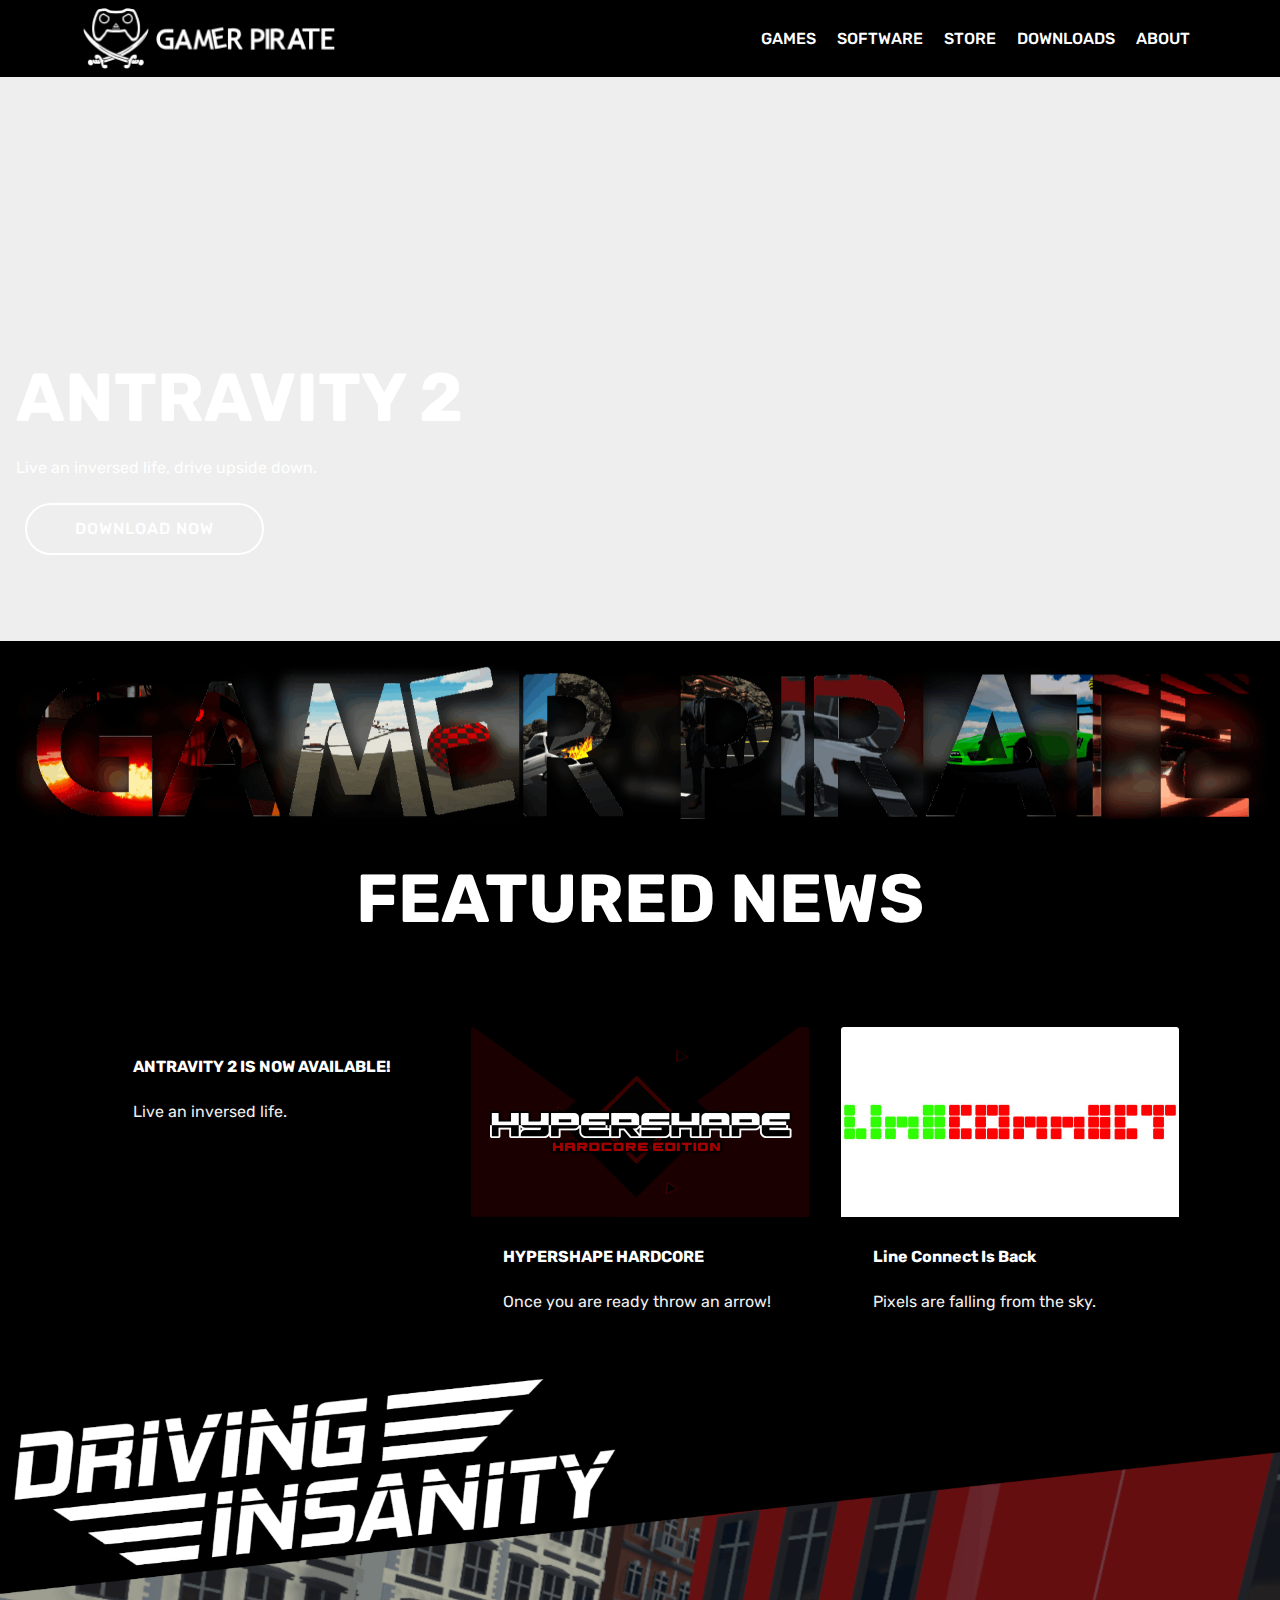
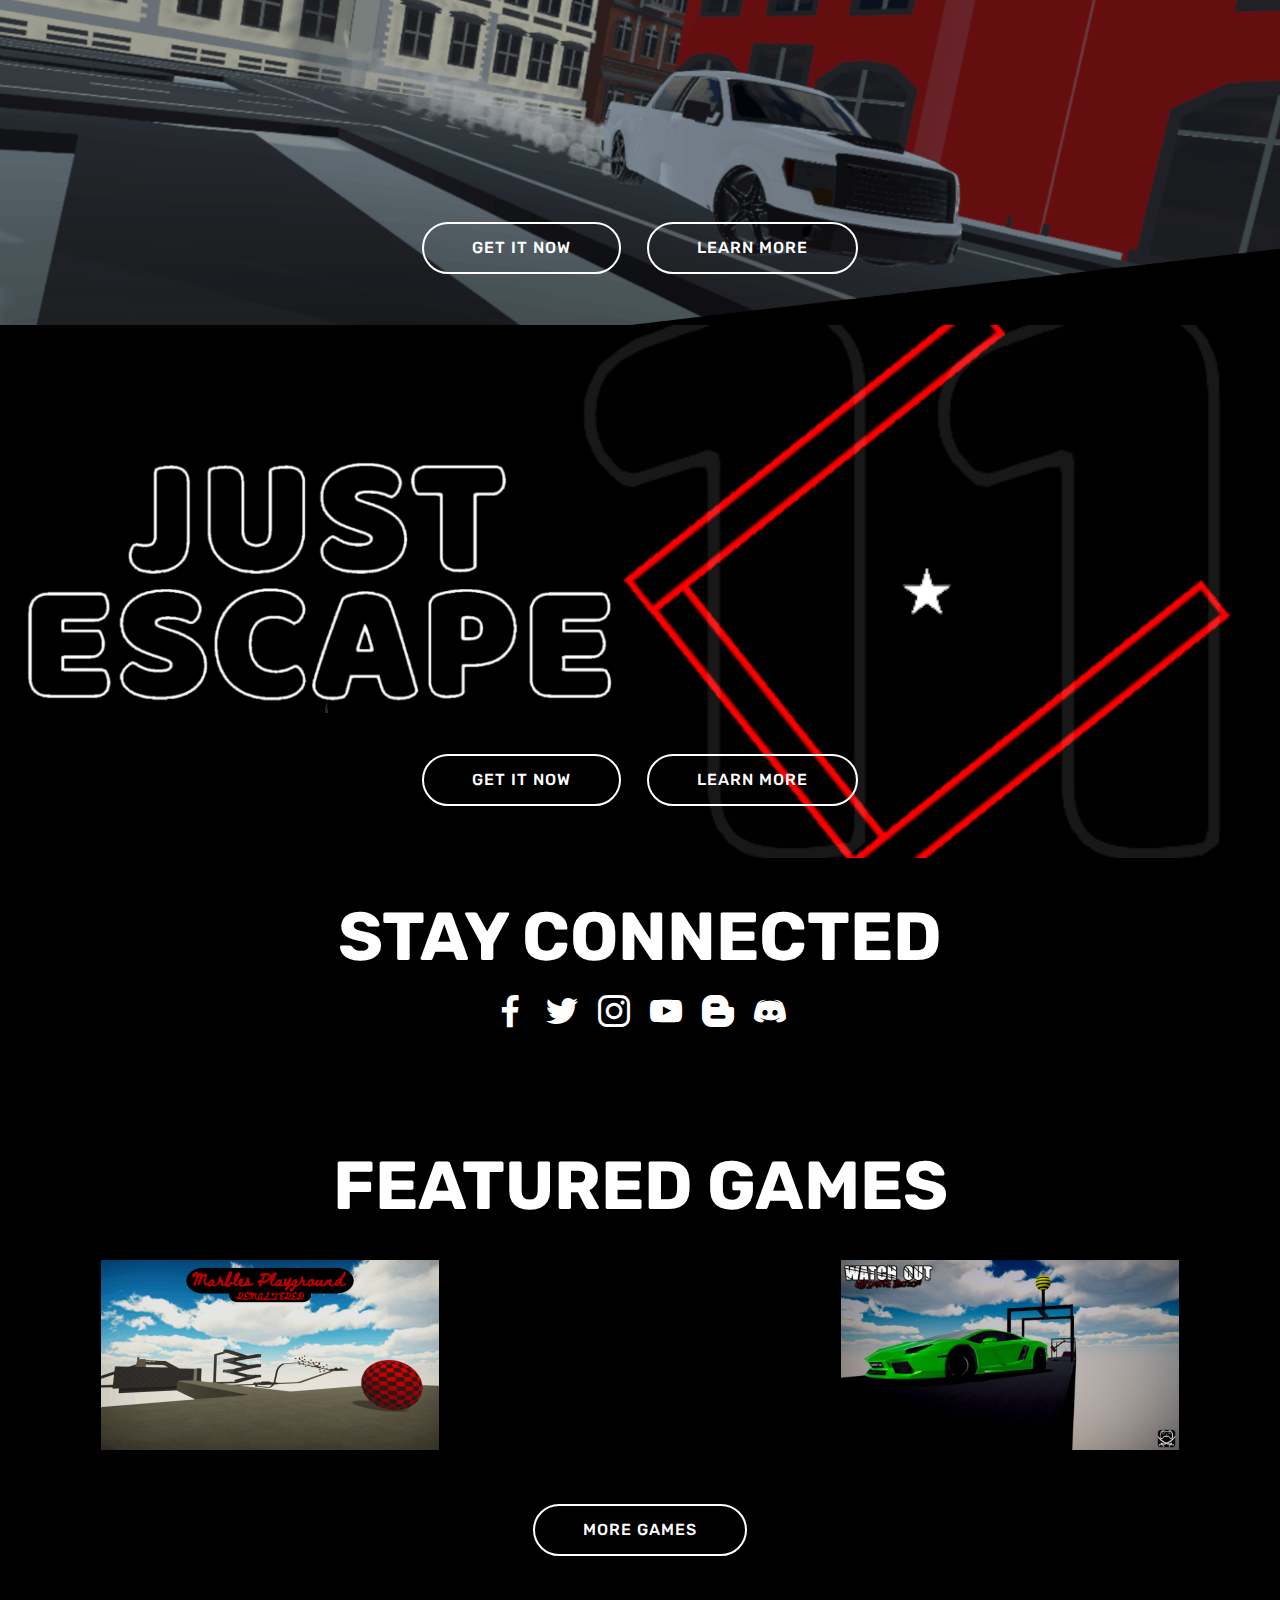
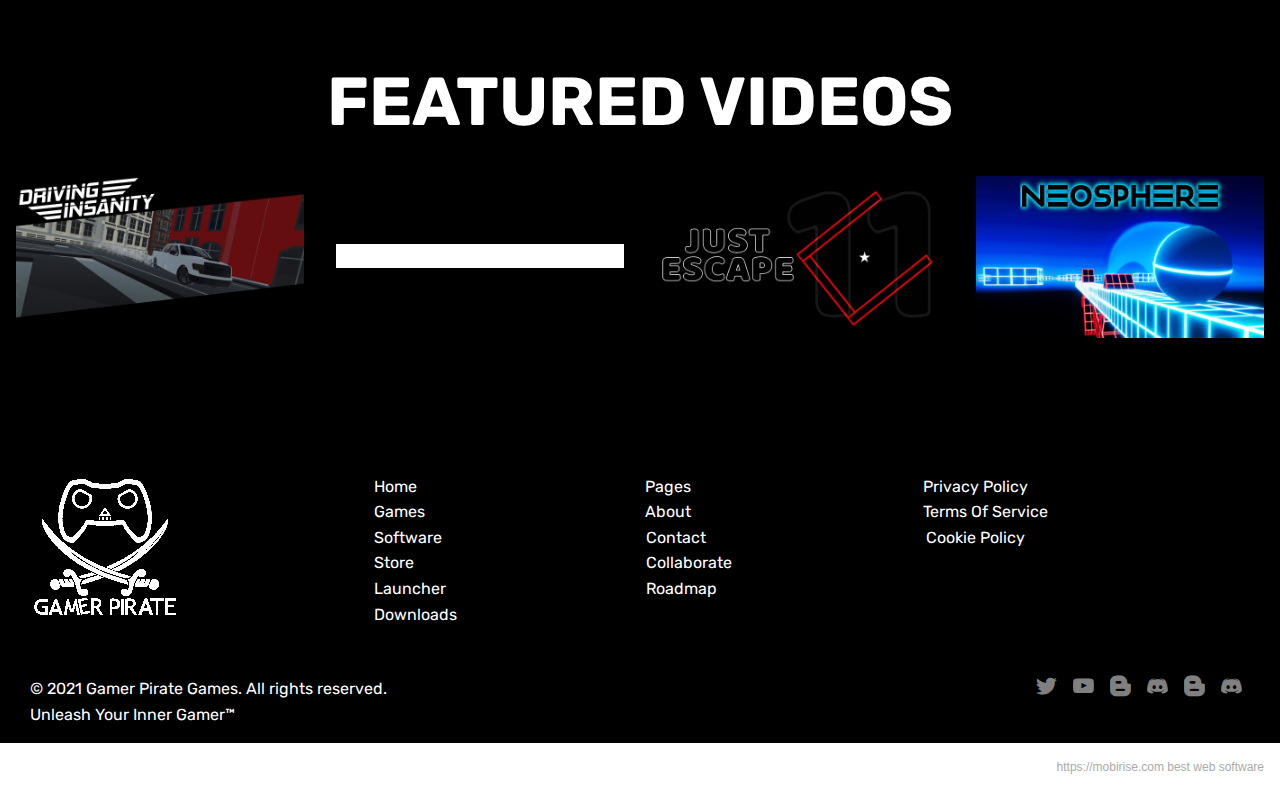
==== index.html @ f077c605 "Delete Facebook" ====
<!DOCTYPE html>
<html  >
<head>
  <!-- Site made with Mobirise Website Builder v5.3.0, https://mobirise.com -->
  <meta charset="UTF-8">
  <meta http-equiv="X-UA-Compatible" content="IE=edge">
  <meta name="generator" content="Mobirise v5.3.0, mobirise.com">
  <meta name="twitter:card" content="summary_large_image"/>
  <meta name="twitter:image:src" content="assets/images/index-meta.png">
  <meta property="og:image" content="assets/images/index-meta.png">
  <meta name="twitter:title" content="Home | Gamer Pirate">
  <meta name="viewport" content="width=device-width, initial-scale=1, minimum-scale=1">
  <link rel="shortcut icon" href="assets/images/gamer-pirate-without-text-jpg-white-128x128.png" type="image/x-icon">
  <meta name="description" content="">
  
  
  <title>Home | Gamer Pirate</title>
  <link rel="stylesheet" href="assets/web/assets/mobirise-icons/mobirise-icons.css">
  <link rel="stylesheet" href="assets/bootstrap/css/bootstrap.min.css">
  <link rel="stylesheet" href="assets/bootstrap/css/bootstrap-grid.min.css">
  <link rel="stylesheet" href="assets/bootstrap/css/bootstrap-reboot.min.css">
  <link rel="stylesheet" href="assets/web/assets/gdpr-plugin/gdpr-styles.css">
  <link rel="stylesheet" href="assets/tether/tether.min.css">
  <link rel="stylesheet" href="assets/animatecss/animate.min.css">
  <link rel="stylesheet" href="assets/dropdown/css/style.css">
  <link rel="stylesheet" href="assets/socicon/css/styles.css">
  <link rel="stylesheet" href="assets/theme/css/style.css">
  <link rel="stylesheet" href="assets/gallery/style.css">
  <link rel="preload" as="style" href="assets/mobirise/css/mbr-additional.css"><link rel="stylesheet" href="assets/mobirise/css/mbr-additional.css" type="text/css">
  
  
  
  
</head>
<body>

<!-- Analytics -->
UA-130870813-1
<!-- /Analytics -->


  
  <section class="menu cid-r3TMLS1MFu" once="menu" id="menu1-h">

    

    <nav class="navbar navbar-expand beta-menu navbar-dropdown align-items-center navbar-fixed-top navbar-toggleable-sm">
        <button class="navbar-toggler navbar-toggler-right" type="button" data-toggle="collapse" data-target="#navbarSupportedContent" aria-controls="navbarSupportedContent" aria-expanded="false" aria-label="Toggle navigation">
            <div class="hamburger">
                <span></span>
                <span></span>
                <span></span>
                <span></span>
            </div>
        </button>
        <div class="menu-logo">
            <div class="navbar-brand">
                <span class="navbar-logo">
                    <a href="index.html">
                         <img src="assets/images/wide-logo-400x60.png" alt="" title="" style="height: 3.8rem;">
                    </a>
                </span>
                
            </div>
        </div>
        <div class="collapse navbar-collapse" id="navbarSupportedContent">
            <ul class="navbar-nav nav-dropdown nav-right" data-app-modern-menu="true"><li class="nav-item">
                    <a class="nav-link link text-white display-4" href="games.html">
                        GAMES</a>
                </li><li class="nav-item"><a class="nav-link link text-white text-primary display-4" href="software.html">
                        SOFTWARE</a></li>
                <li class="nav-item"><a class="nav-link link text-white display-4" href="https://gamerpirate.github.io/store/">STORE</a></li><li class="nav-item"><a class="nav-link link text-white display-4" href="https://gamerpirate.github.io/downloads">DOWNLOADS</a></li><li class="nav-item"><a class="nav-link link text-white display-4" href="about.html">ABOUT</a></li></ul>
            
        </div>
    </nav>
</section>

<section class="header4 cid-sjxLs9qmvT" id="header4-9q">

    
    
    <div class="container-fluid">
        <div class="row">
            <div class="content-wrap">
                <h1 class="mbr-section-title mbr-fonts-style mbr-white mb-3 display-1">
                    <strong><br></strong><br><strong>ANTRAVITY 2</strong></h1>
                
                <p class="mbr-fonts-style mbr-text mbr-white mb-3 display-7">
                    Live an inversed life, drive upside down.
                </p>

                <div class="mbr-section-btn"><a class="btn btn-white-outline display-4" href="https://bit.ly/AV2Igp" target="_blank">DOWNLOAD NOW</a></div>
            </div>
        </div>
    </div>
</section>

<section class="header1 cid-rBdZje8oKg" id="header1-82">

    

    

    <div class="container">
        <div class="row justify-content-md-center">
            <div class="mbr-white col-md-10">
                <h1 class="mbr-section-title align-center mbr-bold pb-3 mbr-fonts-style display-2">&nbsp;</h1>
                
                
                
            </div>
        </div>
    </div>

</section>

<section class="features18 popup-btn-cards cid-riO7IlZRJw" id="features18-4n">

    

    
    <div class="container">
        <h2 class="mbr-section-title pb-3 align-center mbr-fonts-style display-1"><strong>FEATURED NEWS</strong></h2>
        
        <div class="media-container-row pt-5 ">
            <div class="card p-3 col-12 col-md-6 col-lg-4">
                <div class="card-wrapper ">
                    <div class="card-img">
                        <div class="mbr-overlay"></div>
                        <div class="mbr-section-btn text-center"><a href="https://bit.ly/AV2release" class="btn btn-primary display-4" target="_blank">Learn More</a></div>
                        <img src="assets/images/betacover-676x380.png" alt="" title="">
                    </div>
                    <div class="card-box">
                        <h4 class="card-title mbr-fonts-style display-7"><strong>ANTRAVITY 2 IS NOW AVAILABLE!</strong></h4>
                        <p class="mbr-text mbr-fonts-style align-left display-7">Live an inversed life.<br></p>
                    </div>
                </div>
            </div>
            <div class="card p-3 col-12 col-md-6 col-lg-4">
                <div class="card-wrapper">
                    <div class="card-img">
                        <div class="mbr-overlay"></div>
                        <div class="mbr-section-btn text-center"><a href="https://bit.ly/HSHna" class="btn btn-primary display-4" target="_blank">Learn More</a></div>
                        <img src="assets/images/cover-2-676x380.png" alt="" title="">
                    </div>
                    <div class="card-box">
                        <h4 class="card-title mbr-fonts-style display-7"><strong>HYPERSHAPE HARDCORE</strong></h4>
                        <p class="mbr-text mbr-fonts-style display-7">Once you are ready throw an arrow! </p>
                    </div>
                </div>
            </div>

            <div class="card p-3 col-12 col-md-6 col-lg-4">
                <div class="card-wrapper">
                    <div class="card-img">
                        <div class="mbr-overlay"></div>
                        <div class="mbr-section-btn text-center"><a href="http://bit.ly/lcibnw" class="btn btn-primary display-4" target="_blank">Learn More</a></div>
                        <img src="assets/images/cover-676x380.jpg" alt="" title="">
                    </div>
                    <div class="card-box">
                        <h4 class="card-title mbr-fonts-style display-7"><strong>Line Connect Is Back</strong></h4>
                        <p class="mbr-text mbr-fonts-style display-7">Pixels are falling from the sky.<br></p>
                    </div>
                </div>
            </div>

            
        </div>
    </div>
</section>

<section class="header1 cid-rXPKGYUKyK" id="header1-8f">

    

    

    <div class="container">
        <div class="row justify-content-md-center">
            <div class="mbr-white col-md-10">
                
                
                <p class="mbr-text align-center pb-3 mbr-fonts-style display-5">&nbsp;&nbsp;<br><br><br><br><br><br><br><br><br></p>
                <div class="mbr-section-btn align-center"><a class="btn btn-md btn-white-outline display-4" href="https://play.google.com/store/apps/details?id=com.gamerpirate.drivinginsanity" target="_blank">
                        GET IT NOW</a> <a class="btn btn-md btn-white-outline display-4" href="https://gamerpirate.github.io/drivinginsanity" target="_blank">
                        LEARN MORE</a></div>
            </div>
        </div>
    </div>

</section>

<section class="header1 cid-rY7MDXihOk" id="header1-8t">

    

    

    <div class="container">
        <div class="row justify-content-md-center">
            <div class="mbr-white col-md-10">
                
                
                <p class="mbr-text align-center pb-3 mbr-fonts-style display-5">&nbsp;&nbsp;<br><br><br><br><br><br><br><br><br></p>
                <div class="mbr-section-btn align-center"><a class="btn btn-md btn-white-outline display-4" href="https://play.google.com/store/apps/details?id=com.gamerpirate.justescape" target="_blank">
                        GET IT NOW</a> <a class="btn btn-md btn-white-outline display-4" href="https://gamerpirate.github.io/justescape" target="_blank">
                        LEARN MORE</a></div>
            </div>
        </div>
    </div>

</section>

<section class="mbr-section content5 cid-r3TRRzozvq" id="content5-u">

    

    

    <div class="container">
        <div class="media-container-row">
            <div class="title col-12 col-md-8">
                <h2 class="align-center mbr-bold mbr-white pb-3 mbr-fonts-style display-1">
                    STAY CONNECTED</h2>
                
                
                
            </div>
        </div>
    </div>
</section>

<section class="cid-r3TOvWptC9" id="social-buttons2-r">

    

    

    <div class="container">
        <div class="media-container-row">
            <div class="col-md-8 align-center">
                
                <div class="social-list pl-0 mb-0">
                    <a href="https://www.facebook.com/TheGamerPirate" target="_blank">
                        <span class="px-2 mbr-iconfont mbr-iconfont-social socicon-facebook socicon" style="color: rgb(255, 255, 255); fill: rgb(255, 255, 255);"></span>
                    </a>
                    <a href="https://www.twitter.com/pages/TheGamerPirate" target="_blank">
                        <span class="px-2 mbr-iconfont mbr-iconfont-social socicon-twitter socicon" style="color: rgb(255, 255, 255); fill: rgb(255, 255, 255);"></span>
                    </a>
                    <a href="https://www.instagram.com/thegamerpirate" target="_blank">
                        <span class="px-2 mbr-iconfont mbr-iconfont-social socicon-instagram socicon" style="color: rgb(255, 255, 255); fill: rgb(255, 255, 255);"></span>
                    </a>
                    <a href="https://www.youtube.com/channel/UCGLTTusAjM1GJEF1vPQOJTQ" target="_blank">
                        <span class="px-2 mbr-iconfont mbr-iconfont-social socicon-youtube socicon" style="color: rgb(255, 255, 255); fill: rgb(255, 255, 255);"></span>
                    </a>
                    <a href="https://thegamerpirate.blogspot.com/" target="_blank">
                        <span class="px-2 mbr-iconfont mbr-iconfont-social socicon-blogger socicon" style="color: rgb(255, 255, 255); fill: rgb(255, 255, 255);"></span>
                    </a>
                    <a href="https://discord.gg/Hw2QfGM" target="_blank">
                        <span class="px-2 mbr-iconfont mbr-iconfont-social socicon-discord socicon" style="color: rgb(255, 255, 255); fill: rgb(255, 255, 255);"></span>
                    </a>
                </div>
            </div>
        </div>
    </div>
</section>

<section class="mbr-section content5 cid-r3TOep5Vin" id="content5-o">

    

    

    <div class="container">
        <div class="media-container-row">
            <div class="title col-12 col-md-8">
                <h2 class="align-center mbr-bold mbr-white pb-3 mbr-fonts-style display-1">
                    FEATURED GAMES</h2>
                
                
                
            </div>
        </div>
    </div>
</section>

<section class="features2 cid-r3TVzKRXhT" id="features2-y">

    

    
    
    <div class="container">
        <div class="media-container-row">
            <div class="card p-3 col-12 col-md-6 col-lg-4">
                <div class="card-wrapper">
                    <div class="card-img">
                        <a href="https://gamerpirate.github.io/marblesplayground/remaster"><img src="assets/images/cover-3-676x380.png" alt="" title=""></a>
                    </div>
                    <div class="card-box">
                        
                        
                    </div>
                </div>
            </div>

            <div class="card p-3 col-12 col-md-6 col-lg-4">
                <div class="card-wrapper">
                    <div class="card-img">
                        <a href="https://gamerpirate.github.io/antravity/antravity2/" target="_blank"><img src="assets/images/betacover-676x380.png" alt="" title=""></a>
                    </div>
                    <div class="card-box ">
                        
                        
                    </div>
                </div>
            </div>

            <div class="card p-3 col-12 col-md-6 col-lg-4">
                <div class="card-wrapper">
                    <div class="card-img">
                        <a href="https://gamerpirate.github.io/watchout/ultimate-edition.html" target="_blank"><img src="assets/images/supercar-0-492x277.jpg" alt="" title=""></a>
                    </div>
                    <div class="card-box">
                        
                        
                    </div>
                </div>
            </div>

            
        </div>
    </div>
</section>

<section class="mbr-section content8 cid-rweQwP7I9F" id="content8-6o">

    

    <div class="container">
        <div class="media-container-row title">
            <div class="col-12 col-md-8">
                <div class="mbr-section-btn align-center"><a class="btn btn-white-outline display-4" href="games.html">MORE GAMES</a></div>
            </div>
        </div>
    </div>
</section>

<section class="mbr-section content5 cid-r3TNZN1uDI" id="content5-l">

    

    

    <div class="container">
        <div class="media-container-row">
            <div class="title col-12 col-md-8">
                <h2 class="align-center mbr-bold mbr-white pb-3 mbr-fonts-style display-1">
                    FEATURED VIDEOS</h2>
                
                
                
            </div>
        </div>
    </div>
</section>

<section class="mbr-gallery mbr-slider-carousel cid-r3TO1YY2lM" id="gallery1-m">

    

    <div>
        <div><!-- Filter --><!-- Gallery --><div class="mbr-gallery-row"><div class="mbr-gallery-layout-default"><div><div><div class="mbr-gallery-item mbr-gallery-item--p2 video-slide" data-video-url="https://www.youtube.com/watch?v=Y-eo0MXZHyE" data-tags="Creative"><div href="#lb-gallery1-m" data-slide-to="0" data-toggle="modal"><div></div><img alt="" src="assets/images/mobirise2021014-2359342021-0-5-0-7-24.jpg"><span class="icon-video"></span></div></div><div class="mbr-gallery-item mbr-gallery-item--p2 video-slide" data-video-url="https://www.youtube.com/watch?v=vAE8Njl49I0" data-tags="Creative"><div href="#lb-gallery1-m" data-slide-to="1" data-toggle="modal"><div></div><img alt="" src="assets/images/mobirise20201117-1858572020-11-4-19-2-44.jpg"><span class="icon-video"></span></div></div><div class="mbr-gallery-item mbr-gallery-item--p2 video-slide" data-video-url="https://www.youtube.com/watch?v=5pqUaxwfYig" data-tags="Animated"><div href="#lb-gallery1-m" data-slide-to="2" data-toggle="modal"><div></div><img alt="" src="assets/images/mobirise20201020-1738372020-10-5-18-6-25.jpg"><span class="icon-video"></span></div></div><div class="mbr-gallery-item mbr-gallery-item--p2 video-slide" data-video-url="https://www.youtube.com/watch?v=CljyOFLcFtg" data-tags="Animated"><div href="#lb-gallery1-m" data-slide-to="3" data-toggle="modal"><div></div><img alt="" src="assets/images/mobirise20201020-1738372020-10-5-18-6-35.jpg"><span class="icon-video"></span></div></div></div></div><div class="clearfix"></div></div></div><!-- Lightbox --><div data-app-prevent-settings="" class="mbr-slider modal fade carousel slide" tabindex="-1" data-keyboard="true" data-interval="false" id="lb-gallery1-m"><div class="modal-dialog"><div class="modal-content"><div class="modal-body"><div class="carousel-inner"><div class="carousel-item active video-container"><img src="assets/images/cover1-1920x1080.png" alt="" title=""></div><div class="carousel-item video-container"><img src="assets/images/gallery02.jpg" alt="" title=""></div><div class="carousel-item video-container"><img src="assets/images/gallery03.jpg" alt="" title=""></div><div class="carousel-item video-container"><img src="assets/images/gallery03.jpg" alt="" title=""></div></div><a class="carousel-control carousel-control-prev" role="button" data-slide="prev" href="#lb-gallery1-m"><span class="mbri-left mbr-iconfont" aria-hidden="true"></span><span class="sr-only">Previous</span></a><a class="carousel-control carousel-control-next" role="button" data-slide="next" href="#lb-gallery1-m"><span class="mbri-right mbr-iconfont" aria-hidden="true"></span><span class="sr-only">Next</span></a><a class="close" href="#" role="button" data-dismiss="modal"><span class="sr-only">Close</span></a></div></div></div></div></div>
    </div>

</section>

<section class="footer5 cid-sqOBEljm7b" once="footers" id="footer5-ai">

    

    

    <div class="container-fluid">
        <div class="media-container-row">
            <div class="col-md-1 col-6">
                <div class="media-wrap">
                    <a href="index.html">
                        <img src="assets/images/footerlogo-150x150.png" alt="">
                    </a>
                </div>
            </div>
            <div class="col-11 col-6">
                <p class="mbr-text align-right links mbr-fonts-style display-7">&nbsp; &nbsp; &nbsp; &nbsp; &nbsp; &nbsp; &nbsp; &nbsp; &nbsp; &nbsp; &nbsp; &nbsp; &nbsp; &nbsp; &nbsp; &nbsp; &nbsp; &nbsp; &nbsp; &nbsp; &nbsp; &nbsp; &nbsp; &nbsp; &nbsp; &nbsp; &nbsp; &nbsp; &nbsp; &nbsp; <a href="index.html" class="text-primary">Home</a>&nbsp; &nbsp; &nbsp; &nbsp; &nbsp; &nbsp; &nbsp; &nbsp; &nbsp; &nbsp; &nbsp; &nbsp; &nbsp; &nbsp; &nbsp; &nbsp; &nbsp; &nbsp; &nbsp; &nbsp; &nbsp; &nbsp; &nbsp; &nbsp; &nbsp; &nbsp; &nbsp; &nbsp; &nbsp;<a href="pages.html" class="text-primary">Pages</a>&nbsp; &nbsp; &nbsp; &nbsp; &nbsp; &nbsp; &nbsp; &nbsp; &nbsp; &nbsp; &nbsp; &nbsp; &nbsp; &nbsp; &nbsp; &nbsp; &nbsp; &nbsp; &nbsp; &nbsp; &nbsp; &nbsp; &nbsp; &nbsp; &nbsp; &nbsp; &nbsp; &nbsp; &nbsp; <a href="privacypolicy.html" class="text-primary">Privacy Policy</a><br>&nbsp; &nbsp; &nbsp; &nbsp; &nbsp; &nbsp; &nbsp; &nbsp; &nbsp; &nbsp; &nbsp; &nbsp; &nbsp; &nbsp; &nbsp; &nbsp; &nbsp; &nbsp; &nbsp; &nbsp; &nbsp; &nbsp; &nbsp; &nbsp; &nbsp; &nbsp; &nbsp; &nbsp; &nbsp; &nbsp; <a href="games.html" class="text-primary">Games</a>&nbsp; &nbsp; &nbsp; &nbsp; &nbsp; &nbsp; &nbsp; &nbsp; &nbsp; &nbsp; &nbsp; &nbsp; &nbsp; &nbsp; &nbsp; &nbsp; &nbsp; &nbsp; &nbsp; &nbsp; &nbsp; &nbsp; &nbsp; &nbsp; &nbsp; &nbsp; &nbsp; &nbsp;<a href="about.html" class="text-primary">About</a>&nbsp; &nbsp; &nbsp; &nbsp; &nbsp; &nbsp; &nbsp; &nbsp; &nbsp; &nbsp; &nbsp; &nbsp; &nbsp; &nbsp; &nbsp; &nbsp; &nbsp; &nbsp; &nbsp; &nbsp; &nbsp; &nbsp; &nbsp; &nbsp; &nbsp; &nbsp; &nbsp; &nbsp; &nbsp;&nbsp;<a href="termsofservice.html" class="text-primary">Terms Of Service</a><br>&nbsp; &nbsp; &nbsp; &nbsp; &nbsp; &nbsp; &nbsp; &nbsp; &nbsp; &nbsp; &nbsp; &nbsp; &nbsp; &nbsp; &nbsp; &nbsp; &nbsp; &nbsp; &nbsp; &nbsp; &nbsp; &nbsp; &nbsp; &nbsp; &nbsp; &nbsp; &nbsp; &nbsp; &nbsp; &nbsp; <a href="software.html" class="text-primary">Software</a>&nbsp; &nbsp; &nbsp; &nbsp; &nbsp; &nbsp; &nbsp; &nbsp; &nbsp; &nbsp; &nbsp; &nbsp; &nbsp; &nbsp; &nbsp; &nbsp; &nbsp; &nbsp; &nbsp; &nbsp; &nbsp; &nbsp; &nbsp; &nbsp; &nbsp; &nbsp;<a href="contact.html" class="text-primary">Contact</a>&nbsp; &nbsp; &nbsp; &nbsp; &nbsp; &nbsp; &nbsp; &nbsp; &nbsp; &nbsp; &nbsp; &nbsp; &nbsp; &nbsp; &nbsp; &nbsp; &nbsp; &nbsp; &nbsp; &nbsp; &nbsp; &nbsp; &nbsp; &nbsp; &nbsp; &nbsp; &nbsp; &nbsp;<a href="cookiepolicy.html" class="text-primary">Cookie Policy</a><br>&nbsp; &nbsp; &nbsp; &nbsp; &nbsp; &nbsp; &nbsp; &nbsp; &nbsp; &nbsp; &nbsp; &nbsp; &nbsp; &nbsp; &nbsp; &nbsp; &nbsp; &nbsp; &nbsp; &nbsp; &nbsp; &nbsp; &nbsp; &nbsp; &nbsp; &nbsp; &nbsp; &nbsp; &nbsp; &nbsp; <a href="https://gamerpirate.github.io/store" class="text-primary">Store</a>&nbsp; &nbsp; &nbsp; &nbsp; &nbsp; &nbsp; &nbsp; &nbsp; &nbsp; &nbsp; &nbsp; &nbsp; &nbsp; &nbsp; &nbsp; &nbsp; &nbsp; &nbsp; &nbsp; &nbsp; &nbsp; &nbsp; &nbsp; &nbsp; &nbsp; &nbsp; &nbsp; &nbsp; &nbsp; <a href="collaborate.html" class="text-primary">Collaborate</a><br>&nbsp; &nbsp; &nbsp; &nbsp; &nbsp; &nbsp; &nbsp; &nbsp; &nbsp; &nbsp; &nbsp; &nbsp; &nbsp; &nbsp; &nbsp; &nbsp; &nbsp; &nbsp; &nbsp; &nbsp; &nbsp; &nbsp; &nbsp; &nbsp; &nbsp; &nbsp; &nbsp; &nbsp; &nbsp; &nbsp; <a href="launcher.html" class="text-primary">Launcher</a>&nbsp; &nbsp; &nbsp; &nbsp; &nbsp; &nbsp; &nbsp; &nbsp; &nbsp; &nbsp; &nbsp; &nbsp; &nbsp; &nbsp; &nbsp; &nbsp; &nbsp; &nbsp; &nbsp; &nbsp; &nbsp; &nbsp; &nbsp; &nbsp; &nbsp; <a href="roadmap.html" class="text-primary">Roadmap</a><br>&nbsp; &nbsp; &nbsp; &nbsp; &nbsp; &nbsp; &nbsp; &nbsp; &nbsp; &nbsp; &nbsp; &nbsp; &nbsp; &nbsp; &nbsp; &nbsp; &nbsp; &nbsp; &nbsp; &nbsp; &nbsp; &nbsp; &nbsp; &nbsp; &nbsp; &nbsp; &nbsp; &nbsp; &nbsp; &nbsp; <a href="https://gamerpirate.github.io/downloads" class="text-primary">Downloads</a></p>
            </div>
        </div>
        <!-- <div class="media-container-row">
            <div class="col-md-12"> -->
        <div class="footer-lower">
            <div class="media-container-row">
                <div class="col-md-12">
                    <hr>
                </div>
            </div>
            <div class="media-container-row">
                <div class="col-md-6 copyright">
                    <p class="mbr-text mbr-fonts-style display-7">© 2021 Gamer Pirate Games. All rights reserved. 
<br>Unleash Your Inner Gamer™</p>
                </div>
                <div class="col-md-6">
                    <div class="social-list align-right">
                        <div class="soc-item">
                            <a href="https://twitter.com/TheGamerPirate" target="_blank">
                                <span class="mbr-iconfont mbr-iconfont-social socicon-twitter socicon" style="color: rgb(255, 255, 255); fill: rgb(255, 255, 255);"></span>
                            </a>
                        </div>
                        <div class="soc-item">
                            <a href="https://www.youtube.com/channel/UCGLTTusAjM1GJEF1vPQOJTQ" target="_blank">
                                <span class="mbr-iconfont mbr-iconfont-social socicon-youtube socicon" style="color: rgb(255, 255, 255); fill: rgb(255, 255, 255);"></span>
                            </a>
                        </div>
                        <div class="soc-item">
                            <a href="https://thegamerpirate.blogspot.com/" target="_blank">
                                <span class="mbr-iconfont mbr-iconfont-social socicon-blogger socicon" style="color: rgb(255, 255, 255); fill: rgb(255, 255, 255);"></span>
                            </a>
                        </div>
                        <div class="soc-item">
                            <a href="https://discord.gg/Hw2QfGM" target="_blank">
                                <span class="mbr-iconfont mbr-iconfont-social socicon-discord socicon" style="color: rgb(255, 255, 255); fill: rgb(255, 255, 255);"></span>
                            </a>
                        </div>
                        <div class="soc-item">
                            <a href="https://thegamerpirate.blogspot.com/" target="_blank">
                                <span class="mbr-iconfont mbr-iconfont-social socicon-blogger socicon" style="color: rgb(255, 255, 255); fill: rgb(255, 255, 255);"></span>
                            </a>
                        </div>
                        <div class="soc-item">
                            <a href="https://discord.gg/Hw2QfGM" target="_blank">
                                <span class="mbr-iconfont mbr-iconfont-social socicon-discord socicon" style="color: rgb(255, 255, 255); fill: rgb(255, 255, 255);"></span>
                            </a>
                        </div>
                    </div>
                </div>
            </div>
            <!-- </div>
            </div> -->
        </div>

    </div>
</section><section style="background-color: #fff; font-family: -apple-system, BlinkMacSystemFont, 'Segoe UI', 'Roboto', 'Helvetica Neue', Arial, sans-serif; color:#aaa; font-size:12px; padding: 0; align-items: center; display: flex;"><a href="https://mobirise.site/z" style="flex: 1 1; height: 3rem; padding-left: 1rem;"></a><p style="flex: 0 0 auto; margin:0; padding-right:1rem;"><a href="https://mobirise.site" style="color:#aaa;">https://mobirise.com</a> best web software</p></section><script src="assets/web/assets/jquery/jquery.min.js"></script>  <script src="assets/popper/popper.min.js"></script>  <script src="assets/bootstrap/js/bootstrap.min.js"></script>  <script src="assets/web/assets/cookies-alert-plugin/cookies-alert-core.js"></script>  <script src="assets/web/assets/cookies-alert-plugin/cookies-alert-script.js"></script>  <script src="assets/tether/tether.min.js"></script>  <script src="assets/smoothscroll/smooth-scroll.js"></script>  <script src="assets/viewportchecker/jquery.viewportchecker.js"></script>  <script src="assets/dropdown/js/nav-dropdown.js"></script>  <script src="assets/dropdown/js/navbar-dropdown.js"></script>  <script src="assets/touchswipe/jquery.touch-swipe.min.js"></script>  <script src="assets/mbr-popup-btns/mbr-popup-btns.js"></script>  <script src="assets/sociallikes/social-likes.js"></script>  <script src="assets/masonry/masonry.pkgd.min.js"></script>  <script src="assets/imagesloaded/imagesloaded.pkgd.min.js"></script>  <script src="assets/bootstrapcarouselswipe/bootstrap-carousel-swipe.js"></script>  <script src="assets/vimeoplayer/jquery.mb.vimeo_player.js"></script>  <script src="assets/theme/js/script.js"></script>  <script src="assets/gallery/player.min.js"></script>  <script src="assets/gallery/script.js"></script>  <script src="assets/slidervideo/script.js"></script>  
  
  
<input name="cookieData" type="hidden" data-cookie-customDialogSelector='null' data-cookie-colorText='#ffffff' data-cookie-colorBg='rgba(0, 0, 0, 0.99)' data-cookie-textButton='Agree' data-cookie-colorButton='' data-cookie-colorLink='#ffffff' data-cookie-underlineLink='true' data-cookie-text="We use cookies to give you the best experience. Read our <a href='cookiepolicy.html'>Cookie Policy</a>.">
    <input name="animation" type="hidden">
  </body>
</html>
---- assets/web/assets/mobirise-icons/mobirise-icons.css ----
@font-face {
  font-family: 'MobiriseIcons';
  src:  url('mobirise-icons.eot?spat4u');
  src:  url('mobirise-icons.eot?spat4u#iefix') format('embedded-opentype'),
    url('mobirise-icons.ttf?spat4u') format('truetype'),
    url('mobirise-icons.woff?spat4u') format('woff'),
    url('mobirise-icons.svg?spat4u#MobiriseIcons') format('svg');
  font-weight: normal;
  font-style: normal;
}

[class^="mbri-"], [class*=" mbri-"] {
  /* use !important to prevent issues with browser extensions that change fonts */
  font-family: MobiriseIcons !important;
  speak: none;
  font-style: normal;
  font-weight: normal;
  font-variant: normal;
  text-transform: none;
  line-height: 1;

  /* Better Font Rendering =========== */
  -webkit-font-smoothing: antialiased;
  -moz-osx-font-smoothing: grayscale;
}

.mbri-add-submenu:before {
  content: "\e900";
}
.mbri-alert:before {
  content: "\e901";
}
.mbri-align-center:before {
  content: "\e902";
}
.mbri-align-justify:before {
  content: "\e903";
}
.mbri-align-left:before {
  content: "\e904";
}
.mbri-align-right:before {
  content: "\e905";
}
.mbri-android:before {
  content: "\e906";
}
.mbri-apple:before {
  content: "\e907";
}
.mbri-arrow-down:before {
  content: "\e908";
}
.mbri-arrow-next:before {
  content: "\e909";
}
.mbri-arrow-prev:before {
  content: "\e90a";
}
.mbri-arrow-up:before {
  content: "\e90b";
}
.mbri-bold:before {
  content: "\e90c";
}
.mbri-bookmark:before {
  content: "\e90d";
}
.mbri-bootstrap:before {
  content: "\e90e";
}
.mbri-briefcase:before {
  content: "\e90f";
}
.mbri-browse:before {
  content: "\e910";
}
.mbri-bulleted-list:before {
  content: "\e911";
}
.mbri-calendar:before {
  content: "\e912";
}
.mbri-camera:before {
  content: "\e913";
}
.mbri-cart-add:before {
  content: "\e914";
}
.mbri-cart-full:before {
  content: "\e915";
}
.mbri-cash:before {
  content: "\e916";
}
.mbri-change-style:before {
  content: "\e917";
}
.mbri-chat:before {
  content: "\e918";
}
.mbri-clock:before {
  content: "\e919";
}
.mbri-close:before {
  content: "\e91a";
}
.mbri-cloud:before {
  content: "\e91b";
}
.mbri-code:before {
  content: "\e91c";
}
.mbri-contact-form:before {
  content: "\e91d";
}
.mbri-credit-card:before {
  content: "\e91e";
}
.mbri-cursor-click:before {
  content: "\e91f";
}
.mbri-cust-feedback:before {
  content: "\e920";
}
.mbri-database:before {
  content: "\e921";
}
.mbri-delivery:before {
  content: "\e922";
}
.mbri-desktop:before {
  content: "\e923";
}
.mbri-devices:before {
  content: "\e924";
}
.mbri-down:before {
  content: "\e925";
}
.mbri-download:before {
  content: "\e989";
}
.mbri-drag-n-drop:before {
  content: "\e927";
}
.mbri-drag-n-drop2:before {
  content: "\e928";
}
.mbri-edit:before {
  content: "\e929";
}
.mbri-edit2:before {
  content: "\e92a";
}
.mbri-error:before {
  content: "\e92b";
}
.mbri-extension:before {
  content: "\e92c";
}
.mbri-features:before {
  content: "\e92d";
}
.mbri-file:before {
  content: "\e92e";
}
.mbri-flag:before {
  content: "\e92f";
}
.mbri-folder:before {
  content: "\e930";
}
.mbri-gift:before {
  content: "\e931";
}
.mbri-github:before {
  content: "\e932";
}
.mbri-globe:before {
  content: "\e933";
}
.mbri-globe-2:before {
  content: "\e934";
}
.mbri-growing-chart:before {
  content: "\e935";
}
.mbri-hearth:before {
  content: "\e936";
}
.mbri-help:before {
  content: "\e937";
}
.mbri-home:before {
  content: "\e938";
}
.mbri-hot-cup:before {
  content: "\e939";
}
.mbri-idea:before {
  content: "\e93a";
}
.mbri-image-gallery:before {
  content: "\e93b";
}
.mbri-image-slider:before {
  content: "\e93c";
}
.mbri-info:before {
  content: "\e93d";
}
.mbri-italic:before {
  content: "\e93e";
}
.mbri-key:before {
  content: "\e93f";
}
.mbri-laptop:before {
  content: "\e940";
}
.mbri-layers:before {
  content: "\e941";
}
.mbri-left-right:before {
  content: "\e942";
}
.mbri-left:before {
  content: "\e943";
}
.mbri-letter:before {
  content: "\e944";
}
.mbri-like:before {
  content: "\e945";
}
.mbri-link:before {
  content: "\e946";
}
.mbri-lock:before {
  content: "\e947";
}
.mbri-login:before {
  content: "\e948";
}
.mbri-logout:before {
  content: "\e949";
}
.mbri-magic-stick:before {
  content: "\e94a";
}
.mbri-map-pin:before {
  content: "\e94b";
}
.mbri-menu:before {
  content: "\e94c";
}
.mbri-mobile:before {
  content: "\e94d";
}
.mbri-mobile2:before {
  content: "\e94e";
}
.mbri-mobirise:before {
  content: "\e94f";
}
.mbri-more-horizontal:before {
  content: "\e950";
}
.mbri-more-vertical:before {
  content: "\e951";
}
.mbri-music:before {
  content: "\e952";
}
.mbri-new-file:before {
  content: "\e953";
}
.mbri-numbered-list:before {
  content: "\e954";
}
.mbri-opened-folder:before {
  content: "\e955";
}
.mbri-pages:before {
  content: "\e956";
}
.mbri-paper-plane:before {
  content: "\e957";
}
.mbri-paperclip:before {
  content: "\e958";
}
.mbri-photo:before {
  content: "\e959";
}
.mbri-photos:before {
  content: "\e95a";
}
.mbri-pin:before {
  content: "\e95b";
}
.mbri-play:before {
  content: "\e95c";
}
.mbri-plus:before {
  content: "\e95d";
}
.mbri-preview:before {
  content: "\e95e";
}
.mbri-print:before {
  content: "\e95f";
}
.mbri-protect:before {
  content: "\e960";
}
.mbri-question:before {
  content: "\e961";
}
.mbri-quote-left:before {
  content: "\e962";
}
.mbri-quote-right:before {
  content: "\e963";
}
.mbri-refresh:before {
  content: "\e964";
}
.mbri-responsive:before {
  content: "\e965";
}
.mbri-right:before {
  content: "\e966";
}
.mbri-rocket:before {
  content: "\e967";
}
.mbri-sad-face:before {
  content: "\e968";
}
.mbri-sale:before {
  content: "\e969";
}
.mbri-save:before {
  content: "\e96a";
}
.mbri-search:before {
  content: "\e96b";
}
.mbri-setting:before {
  content: "\e96c";
}
.mbri-setting2:before {
  content: "\e96d";
}
.mbri-setting3:before {
  content: "\e96e";
}
.mbri-share:before {
  content: "\e96f";
}
.mbri-shopping-bag:before {
  content: "\e970";
}
.mbri-shopping-basket:before {
  content: "\e971";
}
.mbri-shopping-cart:before {
  content: "\e972";
}
.mbri-sites:before {
  content: "\e973";
}
.mbri-smile-face:before {
  content: "\e974";
}
.mbri-speed:before {
  content: "\e975";
}
.mbri-star:before {
  content: "\e976";
}
.mbri-success:before {
  content: "\e977";
}
.mbri-sun:before {
  content: "\e978";
}
.mbri-sun2:before {
  content: "\e979";
}
.mbri-tablet:before {
  content: "\e97a";
}
.mbri-tablet-vertical:before {
  content: "\e97b";
}
.mbri-target:before {
  content: "\e97c";
}
.mbri-timer:before {
  content: "\e97d";
}
.mbri-to-ftp:before {
  content: "\e97e";
}
.mbri-to-local-drive:before {
  content: "\e97f";
}
.mbri-touch-swipe:before {
  content: "\e980";
}
.mbri-touch:before {
  content: "\e981";
}
.mbri-trash:before {
  content: "\e982";
}
.mbri-underline:before {
  content: "\e983";
}
.mbri-unlink:before {
  content: "\e984";
}
.mbri-unlock:before {
  content: "\e985";
}
.mbri-up-down:before {
  content: "\e986";
}
.mbri-up:before {
  content: "\e987";
}
.mbri-update:before {
  content: "\e988";
}
.mbri-upload:before {
 content: "\e926"; 
}
.mbri-user:before {
  content: "\e98a";
}
.mbri-user2:before {
  content: "\e98b";
}
.mbri-users:before {
  content: "\e98c";
}
.mbri-video:before {
  content: "\e98d";
}
.mbri-video-play:before {
  content: "\e98e";
}
.mbri-watch:before {
  content: "\e98f";
}
.mbri-website-theme:before {
  content: "\e990";
}
.mbri-wifi:before {
  content: "\e991";
}
.mbri-windows:before {
  content: "\e992";
}
.mbri-zoom-out:before {
  content: "\e993";
}
.mbri-redo:before {
  content: "\e994";
}
.mbri-undo:before {
  content: "\e995";
}
---- assets/dropdown/css/style.css ----
.navbar-dropdown {
  left: 0;
  padding: 0;
  position: absolute;
  right: 0;
  top: 0;
  transition: all 0.45s ease;
  z-index: 1030;
  background: #282828; }
  .navbar-dropdown .navbar-logo {
    margin-right: 0.8rem;
    transition: margin 0.3s ease-in-out;
    vertical-align: middle; }
    .navbar-dropdown .navbar-logo img {
      height: 3.125rem;
      transition: all 0.3s ease-in-out; }
    .navbar-dropdown .navbar-logo.mbr-iconfont {
      font-size: 3.125rem;
      line-height: 3.125rem; }
  .navbar-dropdown .navbar-caption {
    font-weight: 700;
    white-space: normal;
    vertical-align: -4px;
    line-height: 3.125rem !important; }
    .navbar-dropdown .navbar-caption, .navbar-dropdown .navbar-caption:hover {
      color: inherit;
      text-decoration: none; }
  .navbar-dropdown .mbr-iconfont + .navbar-caption {
    vertical-align: -1px; }
  .navbar-dropdown.navbar-fixed-top {
    position: fixed; }
  .navbar-dropdown .navbar-brand span {
    vertical-align: -4px; }
  .navbar-dropdown.bg-color.transparent {
    background: none; }
  .navbar-dropdown.navbar-short .navbar-brand {
    padding: 0.625rem 0; }
    .navbar-dropdown.navbar-short .navbar-brand span {
      vertical-align: -1px; }
  .navbar-dropdown.navbar-short .navbar-caption {
    line-height: 2.375rem !important;
    vertical-align: -2px; }
  .navbar-dropdown.navbar-short .navbar-logo {
    margin-right: 0.5rem; }
    .navbar-dropdown.navbar-short .navbar-logo img {
      height: 2.375rem; }
    .navbar-dropdown.navbar-short .navbar-logo.mbr-iconfont {
      font-size: 2.375rem;
      line-height: 2.375rem; }
  .navbar-dropdown.navbar-short .mbr-table-cell {
    height: 3.625rem; }
  .navbar-dropdown .navbar-close {
    left: 0.6875rem;
    position: fixed;
    top: 0.75rem;
    z-index: 1000; }
  .navbar-dropdown .hamburger-icon {
    content: "";
    display: inline-block;
    vertical-align: middle;
    width: 16px;
    -webkit-box-shadow: 0 -6px 0 1px #282828,0 0 0 1px #282828,0 6px 0 1px #282828;
    -moz-box-shadow: 0 -6px 0 1px #282828,0 0 0 1px #282828,0 6px 0 1px #282828;
    box-shadow: 0 -6px 0 1px #282828,0 0 0 1px #282828,0 6px 0 1px #282828; }

.dropdown-menu .dropdown-toggle[data-toggle="dropdown-submenu"]::after {
  border-bottom: 0.35em solid transparent;
  border-left: 0.35em solid;
  border-right: 0;
  border-top: 0.35em solid transparent;
  margin-left: 0.3rem; }

.dropdown-menu .dropdown-item:focus {
  outline: 0; }

.nav-dropdown {
  font-size: 0.75rem;
  font-weight: 500;
  height: auto !important; }
  .nav-dropdown .nav-btn {
    padding-left: 1rem; }
  .nav-dropdown .link {
    margin: .667em 1.667em;
    font-weight: 500;
    padding: 0;
    transition: color .2s ease-in-out; }
    .nav-dropdown .link.dropdown-toggle {
      margin-right: 2.583em; }
      .nav-dropdown .link.dropdown-toggle::after {
        margin-left: .25rem;
        border-top: 0.35em solid;
        border-right: 0.35em solid transparent;
        border-left: 0.35em solid transparent;
        border-bottom: 0; }
      .nav-dropdown .link.dropdown-toggle[aria-expanded="true"] {
        margin: 0;
        padding: 0.667em 3.263em  0.667em 1.667em; }
  .nav-dropdown .link::after,
  .nav-dropdown .dropdown-item::after {
    color: inherit; }
  .nav-dropdown .btn {
    font-size: 0.75rem;
    font-weight: 700;
    letter-spacing: 0;
    margin-bottom: 0;
    padding-left: 1.25rem;
    padding-right: 1.25rem; }
  .nav-dropdown .dropdown-menu {
    border-radius: 0;
    border: 0;
    left: 0;
    margin: 0;
    padding-bottom: 1.25rem;
    padding-top: 1.25rem;
    position: relative; }
  .nav-dropdown .dropdown-submenu {
    margin-left: 0.125rem;
    top: 0; }
  .nav-dropdown .dropdown-item {
    font-weight: 500;
    line-height: 2;
    padding: 0.3846em 4.615em 0.3846em 1.5385em;
    position: relative;
    transition: color .2s ease-in-out, background-color .2s ease-in-out; }
    .nav-dropdown .dropdown-item::after {
      margin-top: -0.3077em;
      position: absolute;
      right: 1.1538em;
      top: 50%; }
    .nav-dropdown .dropdown-item:focus, .nav-dropdown .dropdown-item:hover {
      background: none; }

@media (max-width: 767px) {
  .nav-dropdown.navbar-toggleable-sm {
    bottom: 0;
    display: none;
    left: 0;
    overflow-x: hidden;
    position: fixed;
    top: 0;
    transform: translateX(-100%);
    -ms-transform: translateX(-100%);
    -webkit-transform: translateX(-100%);
    width: 18.75rem;
    z-index: 999; } }
.nav-dropdown.navbar-toggleable-xl {
  bottom: 0;
  display: none;
  left: 0;
  overflow-x: hidden;
  position: fixed;
  top: 0;
  transform: translateX(-100%);
  -ms-transform: translateX(-100%);
  -webkit-transform: translateX(-100%);
  width: 18.75rem;
  z-index: 999; }

.nav-dropdown-sm {
  display: block !important;
  overflow-x: hidden;
  overflow: auto;
  padding-top: 3.875rem; }
  .nav-dropdown-sm::after {
    content: "";
    display: block;
    height: 3rem;
    width: 100%; }
  .nav-dropdown-sm.collapse.in ~ .navbar-close {
    display: block !important; }
  .nav-dropdown-sm.collapsing, .nav-dropdown-sm.collapse.in {
    transform: translateX(0);
    -ms-transform: translateX(0);
    -webkit-transform: translateX(0);
    transition: all 0.25s ease-out;
    -webkit-transition: all 0.25s ease-out;
    background: #282828; }
  .nav-dropdown-sm.collapsing[aria-expanded="false"] {
    transform: translateX(-100%);
    -ms-transform: translateX(-100%);
    -webkit-transform: translateX(-100%); }
  .nav-dropdown-sm .nav-item {
    display: block;
    margin-left: 0 !important;
    padding-left: 0; }
  .nav-dropdown-sm .link,
  .nav-dropdown-sm .dropdown-item {
    border-top: 1px dotted rgba(255, 255, 255, 0.1);
    font-size: 0.8125rem;
    line-height: 1.6;
    margin: 0 !important;
    padding: 0.875rem 2.4rem 0.875rem 1.5625rem !important;
    position: relative;
    white-space: normal; }
    .nav-dropdown-sm .link:focus, .nav-dropdown-sm .link:hover,
    .nav-dropdown-sm .dropdown-item:focus,
    .nav-dropdown-sm .dropdown-item:hover {
      background: rgba(0, 0, 0, 0.2) !important;
      color: #c0a375; }
  .nav-dropdown-sm .nav-btn {
    position: relative;
    padding: 1.5625rem 1.5625rem 0 1.5625rem; }
    .nav-dropdown-sm .nav-btn::before {
      border-top: 1px dotted rgba(255, 255, 255, 0.1);
      content: "";
      left: 0;
      position: absolute;
      top: 0;
      width: 100%; }
    .nav-dropdown-sm .nav-btn + .nav-btn {
      padding-top: 0.625rem; }
      .nav-dropdown-sm .nav-btn + .nav-btn::before {
        display: none; }
  .nav-dropdown-sm .btn {
    padding: 0.625rem 0; }
  .nav-dropdown-sm .dropdown-toggle[data-toggle="dropdown-submenu"]::after {
    margin-left: .25rem;
    border-top: 0.35em solid;
    border-right: 0.35em solid transparent;
    border-left: 0.35em solid transparent;
    border-bottom: 0; }
  .nav-dropdown-sm .dropdown-toggle[data-toggle="dropdown-submenu"][aria-expanded="true"]::after {
    border-top: 0;
    border-right: 0.35em solid transparent;
    border-left: 0.35em solid transparent;
    border-bottom: 0.35em solid; }
  .nav-dropdown-sm .dropdown-menu {
    margin: 0;
    padding: 0;
    position: relative;
    top: 0;
    left: 0;
    width: 100%;
    border: 0;
    float: none;
    border-radius: 0;
    background: none; }
  .nav-dropdown-sm .dropdown-submenu {
    left: 100%;
    margin-left: 0.125rem;
    margin-top: -1.25rem;
    top: 0; }

.navbar-toggleable-sm .nav-dropdown .dropdown-menu {
  position: absolute; }

.navbar-toggleable-sm .nav-dropdown .dropdown-submenu {
  left: 100%;
  margin-left: 0.125rem;
  margin-top: -1.25rem;
  top: 0; }

.navbar-toggleable-sm.opened .nav-dropdown .dropdown-menu {
  position: relative; }

.navbar-toggleable-sm.opened .nav-dropdown .dropdown-submenu {
  left: 0;
  margin-left: 00rem;
  margin-top: 0rem;
  top: 0; }

.is-builder .nav-dropdown.collapsing {
  transition: none !important; }

/*# sourceMappingURL=style.css.map */
---- assets/socicon/css/styles.css ----
@charset "UTF-8";

@font-face {
  font-family: 'Socicon';
  src:  url('../fonts/socicon.eot');
  src:  url('../fonts/socicon.eot?#iefix') format('embedded-opentype'),
    url('../fonts/socicon.woff2') format('woff2'),
    url('../fonts/socicon.ttf') format('truetype'),
    url('../fonts/socicon.woff') format('woff'),
    url('../fonts/socicon.svg#socicon') format('svg');
  font-weight: normal;
  font-style: normal;
}

[data-icon]:before {
  font-family: "socicon" !important;
  content: attr(data-icon);
  font-style: normal !important;
  font-weight: normal !important;
  font-variant: normal !important;
  text-transform: none !important;
  speak: none;
  line-height: 1;
  -webkit-font-smoothing: antialiased;
  -moz-osx-font-smoothing: grayscale;
}

[class^="socicon-"], [class*=" socicon-"] {
  /* use !important to prevent issues with browser extensions that change fonts */
  font-family: 'Socicon' !important;
  speak: none;
  font-style: normal;
  font-weight: normal;
  font-variant: normal;
  text-transform: none;
  line-height: 1;

  /* Better Font Rendering =========== */
  -webkit-font-smoothing: antialiased;
  -moz-osx-font-smoothing: grayscale;
}

.socicon-eitaa:before {
  content: "\e97c";
}
.socicon-soroush:before {
  content: "\e97d";
}
.socicon-bale:before {
  content: "\e97e";
}
.socicon-zazzle:before {
  content: "\e97b";
}
.socicon-society6:before {
  content: "\e97a";
}
.socicon-redbubble:before {
  content: "\e979";
}
.socicon-avvo:before {
  content: "\e978";
}
.socicon-stitcher:before {
  content: "\e977";
}
.socicon-googlehangouts:before {
  content: "\e974";
}
.socicon-dlive:before {
  content: "\e975";
}
.socicon-vsco:before {
  content: "\e976";
}
.socicon-flipboard:before {
  content: "\e973";
}
.socicon-ubuntu:before {
  content: "\e958";
}
.socicon-artstation:before {
  content: "\e959";
}
.socicon-invision:before {
  content: "\e95a";
}
.socicon-torial:before {
  content: "\e95b";
}
.socicon-collectorz:before {
  content: "\e95c";
}
.socicon-seenthis:before {
  content: "\e95d";
}
.socicon-googleplaymusic:before {
  content: "\e95e";
}
.socicon-debian:before {
  content: "\e95f";
}
.socicon-filmfreeway:before {
  content: "\e960";
}
.socicon-gnome:before {
  content: "\e961";
}
.socicon-itchio:before {
  content: "\e962";
}
.socicon-jamendo:before {
  content: "\e963";
}
.socicon-mix:before {
  content: "\e964";
}
.socicon-sharepoint:before {
  content: "\e965";
}
.socicon-tinder:before {
  content: "\e966";
}
.socicon-windguru:before {
  content: "\e967";
}
.socicon-cdbaby:before {
  content: "\e968";
}
.socicon-elementaryos:before {
  content: "\e969";
}
.socicon-stage32:before {
  content: "\e96a";
}
.socicon-tiktok:before {
  content: "\e96b";
}
.socicon-gitter:before {
  content: "\e96c";
}
.socicon-letterboxd:before {
  content: "\e96d";
}
.socicon-threema:before {
  content: "\e96e";
}
.socicon-splice:before {
  content: "\e96f";
}
.socicon-metapop:before {
  content: "\e970";
}
.socicon-naver:before {
  content: "\e971";
}
.socicon-remote:before {
  content: "\e972";
}
.socicon-internet:before {
  content: "\e957";
}
.socicon-moddb:before {
  content: "\e94b";
}
.socicon-indiedb:before {
  content: "\e94c";
}
.socicon-traxsource:before {
  content: "\e94d";
}
.socicon-gamefor:before {
  content: "\e94e";
}
.socicon-pixiv:before {
  content: "\e94f";
}
.socicon-myanimelist:before {
  content: "\e950";
}
.socicon-blackberry:before {
  content: "\e951";
}
.socicon-wickr:before {
  content: "\e952";
}
.socicon-spip:before {
  content: "\e953";
}
.socicon-napster:before {
  content: "\e954";
}
.socicon-beatport:before {
  content: "\e955";
}
.socicon-hackerone:before {
  content: "\e956";
}
.socicon-hackernews:before {
  content: "\e946";
}
.socicon-smashwords:before {
  content: "\e947";
}
.socicon-kobo:before {
  content: "\e948";
}
.socicon-bookbub:before {
  content: "\e949";
}
.socicon-mailru:before {
  content: "\e94a";
}
.socicon-gitlab:before {
  content: "\e945";
}
.socicon-instructables:before {
  content: "\e944";
}
.socicon-portfolio:before {
  content: "\e943";
}
.socicon-codered:before {
  content: "\e940";
}
.socicon-origin:before {
  content: "\e941";
}
.socicon-nextdoor:before {
  content: "\e942";
}
.socicon-udemy:before {
  content: "\e93f";
}
.socicon-livemaster:before {
  content: "\e93e";
}
.socicon-crunchbase:before {
  content: "\e93b";
}
.socicon-homefy:before {
  content: "\e93c";
}
.socicon-calendly:before {
  content: "\e93d";
}
.socicon-realtor:before {
  content: "\e90f";
}
.socicon-tidal:before {
  content: "\e910";
}
.socicon-qobuz:before {
  content: "\e911";
}
.socicon-natgeo:before {
  content: "\e912";
}
.socicon-mastodon:before {
  content: "\e913";
}
.socicon-unsplash:before {
  content: "\e914";
}
.socicon-homeadvisor:before {
  content: "\e915";
}
.socicon-angieslist:before {
  content: "\e916";
}
.socicon-codepen:before {
  content: "\e917";
}
.socicon-slack:before {
  content: "\e918";
}
.socicon-openaigym:before {
  content: "\e919";
}
.socicon-logmein:before {
  content: "\e91a";
}
.socicon-fiverr:before {
  content: "\e91b";
}
.socicon-gotomeeting:before {
  content: "\e91c";
}
.socicon-aliexpress:before {
  content: "\e91d";
}
.socicon-guru:before {
  content: "\e91e";
}
.socicon-appstore:before {
  content: "\e91f";
}
.socicon-homes:before {
  content: "\e920";
}
.socicon-zoom:before {
  content: "\e921";
}
.socicon-alibaba:before {
  content: "\e922";
}
.socicon-craigslist:before {
  content: "\e923";
}
.socicon-wix:before {
  content: "\e924";
}
.socicon-redfin:before {
  content: "\e925";
}
.socicon-googlecalendar:before {
  content: "\e926";
}
.socicon-shopify:before {
  content: "\e927";
}
.socicon-freelancer:before {
  content: "\e928";
}
.socicon-seedrs:before {
  content: "\e929";
}
.socicon-bing:before {
  content: "\e92a";
}
.socicon-doodle:before {
  content: "\e92b";
}
.socicon-bonanza:before {
  content: "\e92c";
}
.socicon-squarespace:before {
  content: "\e92d";
}
.socicon-toptal:before {
  content: "\e92e";
}
.socicon-gust:before {
  content: "\e92f";
}
.socicon-ask:before {
  content: "\e930";
}
.socicon-trulia:before {
  content: "\e931";
}
.socicon-loomly:before {
  content: "\e932";
}
.socicon-ghost:before {
  content: "\e933";
}
.socicon-upwork:before {
  content: "\e934";
}
.socicon-fundable:before {
  content: "\e935";
}
.socicon-booking:before {
  content: "\e936";
}
.socicon-googlemaps:before {
  content: "\e937";
}
.socicon-zillow:before {
  content: "\e938";
}
.socicon-niconico:before {
  content: "\e939";
}
.socicon-toneden:before {
  content: "\e93a";
}
.socicon-augment:before {
  content: "\e908";
}
.socicon-bitbucket:before {
  content: "\e909";
}
.socicon-fyuse:before {
  content: "\e90a";
}
.socicon-yt-gaming:before {
  content: "\e90b";
}
.socicon-sketchfab:before {
  content: "\e90c";
}
.socicon-mobcrush:before {
  content: "\e90d";
}
.socicon-microsoft:before {
  content: "\e90e";
}
.socicon-pandora:before {
  content: "\e907";
}
.socicon-messenger:before {
  content: "\e906";
}
.socicon-gamewisp:before {
  content: "\e905";
}
.socicon-bloglovin:before {
  content: "\e904";
}
.socicon-tunein:before {
  content: "\e903";
}
.socicon-gamejolt:before {
  content: "\e901";
}
.socicon-trello:before {
  content: "\e902";
}
.socicon-spreadshirt:before {
  content: "\e900";
}
.socicon-500px:before {
  content: "\e000";
}
.socicon-8tracks:before {
  content: "\e001";
}
.socicon-airbnb:before {
  content: "\e002";
}
.socicon-alliance:before {
  content: "\e003";
}
.socicon-amazon:before {
  content: "\e004";
}
.socicon-amplement:before {
  content: "\e005";
}
.socicon-android:before {
  content: "\e006";
}
.socicon-angellist:before {
  content: "\e007";
}
.socicon-apple:before {
  content: "\e008";
}
.socicon-appnet:before {
  content: "\e009";
}
.socicon-baidu:before {
  content: "\e00a";
}
.socicon-bandcamp:before {
  content: "\e00b";
}
.socicon-battlenet:before {
  content: "\e00c";
}
.socicon-mixer:before {
  content: "\e00d";
}
.socicon-bebee:before {
  content: "\e00e";
}
.socicon-bebo:before {
  content: "\e00f";
}
.socicon-behance:before {
  content: "\e010";
}
.socicon-blizzard:before {
  content: "\e011";
}
.socicon-blogger:before {
  content: "\e012";
}
.socicon-buffer:before {
  content: "\e013";
}
.socicon-chrome:before {
  content: "\e014";
}
.socicon-coderwall:before {
  content: "\e015";
}
.socicon-curse:before {
  content: "\e016";
}
.socicon-dailymotion:before {
  content: "\e017";
}
.socicon-deezer:before {
  content: "\e018";
}
.socicon-delicious:before {
  content: "\e019";
}
.socicon-deviantart:before {
  content: "\e01a";
}
.socicon-diablo:before {
  content: "\e01b";
}
.socicon-digg:before {
  content: "\e01c";
}
.socicon-discord:before {
  content: "\e01d";
}
.socicon-disqus:before {
  content: "\e01e";
}
.socicon-douban:before {
  content: "\e01f";
}
.socicon-draugiem:before {
  content: "\e020";
}
.socicon-dribbble:before {
  content: "\e021";
}
.socicon-drupal:before {
  content: "\e022";
}
.socicon-ebay:before {
  content: "\e023";
}
.socicon-ello:before {
  content: "\e024";
}
.socicon-endomodo:before {
  content: "\e025";
}
.socicon-envato:before {
  content: "\e026";
}
.socicon-etsy:before {
  content: "\e027";
}
.socicon-facebook:before {
  content: "\e028";
}
.socicon-feedburner:before {
  content: "\e029";
}
.socicon-filmweb:before {
  content: "\e02a";
}
.socicon-firefox:before {
  content: "\e02b";
}
.socicon-flattr:before {
  content: "\e02c";
}
.socicon-flickr:before {
  content: "\e02d";
}
.socicon-formulr:before {
  content: "\e02e";
}
.socicon-forrst:before {
  content: "\e02f";
}
.socicon-foursquare:before {
  content: "\e030";
}
.socicon-friendfeed:before {
  content: "\e031";
}
.socicon-github:before {
  content: "\e032";
}
.socicon-goodreads:before {
  content: "\e033";
}
.socicon-google:before {
  content: "\e034";
}
.socicon-googlescholar:before {
  content: "\e035";
}
.socicon-googlegroups:before {
  content: "\e036";
}
.socicon-googlephotos:before {
  content: "\e037";
}
.socicon-googleplus:before {
  content: "\e038";
}
.socicon-grooveshark:before {
  content: "\e039";
}
.socicon-hackerrank:before {
  content: "\e03a";
}
.socicon-hearthstone:before {
  content: "\e03b";
}
.socicon-hellocoton:before {
  content: "\e03c";
}
.socicon-heroes:before {
  content: "\e03d";
}
.socicon-smashcast:before {
  content: "\e03e";
}
.socicon-horde:before {
  content: "\e03f";
}
.socicon-houzz:before {
  content: "\e040";
}
.socicon-icq:before {
  content: "\e041";
}
.socicon-identica:before {
  content: "\e042";
}
.socicon-imdb:before {
  content: "\e043";
}
.socicon-instagram:before {
  content: "\e044";
}
.socicon-issuu:before {
  content: "\e045";
}
.socicon-istock:before {
  content: "\e046";
}
.socicon-itunes:before {
  content: "\e047";
}
.socicon-keybase:before {
  content: "\e048";
}
.socicon-lanyrd:before {
  content: "\e049";
}
.socicon-lastfm:before {
  content: "\e04a";
}
.socicon-line:before {
  content: "\e04b";
}
.socicon-linkedin:before {
  content: "\e04c";
}
.socicon-livejournal:before {
  content: "\e04d";
}
.socicon-lyft:before {
  content: "\e04e";
}
.socicon-macos:before {
  content: "\e04f";
}
.socicon-mail:before {
  content: "\e050";
}
.socicon-medium:before {
  content: "\e051";
}
.socicon-meetup:before {
  content: "\e052";
}
.socicon-mixcloud:before {
  content: "\e053";
}
.socicon-modelmayhem:before {
  content: "\e054";
}
.socicon-mumble:before {
  content: "\e055";
}
.socicon-myspace:before {
  content: "\e056";
}
.socicon-newsvine:before {
  content: "\e057";
}
.socicon-nintendo:before {
  content: "\e058";
}
.socicon-npm:before {
  content: "\e059";
}
.socicon-odnoklassniki:before {
  content: "\e05a";
}
.socicon-openid:before {
  content: "\e05b";
}
.socicon-opera:before {
  content: "\e05c";
}
.socicon-outlook:before {
  content: "\e05d";
}
.socicon-overwatch:before {
  content: "\e05e";
}
.socicon-patreon:before {
  content: "\e05f";
}
.socicon-paypal:before {
  content: "\e060";
}
.socicon-periscope:before {
  content: "\e061";
}
.socicon-persona:before {
  content: "\e062";
}
.socicon-pinterest:before {
  content: "\e063";
}
.socicon-play:before {
  content: "\e064";
}
.socicon-player:before {
  content: "\e065";
}
.socicon-playstation:before {
  content: "\e066";
}
.socicon-pocket:before {
  content: "\e067";
}
.socicon-qq:before {
  content: "\e068";
}
.socicon-quora:before {
  content: "\e069";
}
.socicon-raidcall:before {
  content: "\e06a";
}
.socicon-ravelry:before {
  content: "\e06b";
}
.socicon-reddit:before {
  content: "\e06c";
}
.socicon-renren:before {
  content: "\e06d";
}
.socicon-researchgate:before {
  content: "\e06e";
}
.socicon-residentadvisor:before {
  content: "\e06f";
}
.socicon-reverbnation:before {
  content: "\e070";
}
.socicon-rss:before {
  content: "\e071";
}
.socicon-sharethis:before {
  content: "\e072";
}
.socicon-skype:before {
  content: "\e073";
}
.socicon-slideshare:before {
  content: "\e074";
}
.socicon-smugmug:before {
  content: "\e075";
}
.socicon-snapchat:before {
  content: "\e076";
}
.socicon-songkick:before {
  content: "\e077";
}
.socicon-soundcloud:before {
  content: "\e078";
}
.socicon-spotify:before {
  content: "\e079";
}
.socicon-stackexchange:before {
  content: "\e07a";
}
.socicon-stackoverflow:before {
  content: "\e07b";
}
.socicon-starcraft:before {
  content: "\e07c";
}
.socicon-stayfriends:before {
  content: "\e07d";
}
.socicon-steam:before {
  content: "\e07e";
}
.socicon-storehouse:before {
  content: "\e07f";
}
.socicon-strava:before {
  content: "\e080";
}
.socicon-streamjar:before {
  content: "\e081";
}
.socicon-stumbleupon:before {
  content: "\e082";
}
.socicon-swarm:before {
  content: "\e083";
}
.socicon-teamspeak:before {
  content: "\e084";
}
.socicon-teamviewer:before {
  content: "\e085";
}
.socicon-technorati:before {
  content: "\e086";
}
.socicon-telegram:before {
  content: "\e087";
}
.socicon-tripadvisor:before {
  content: "\e088";
}
.socicon-tripit:before {
  content: "\e089";
}
.socicon-triplej:before {
  content: "\e08a";
}
.socicon-tumblr:before {
  content: "\e08b";
}
.socicon-twitch:before {
  content: "\e08c";
}
.socicon-twitter:before {
  content: "\e08d";
}
.socicon-uber:before {
  content: "\e08e";
}
.socicon-ventrilo:before {
  content: "\e08f";
}
.socicon-viadeo:before {
  content: "\e090";
}
.socicon-viber:before {
  content: "\e091";
}
.socicon-viewbug:before {
  content: "\e092";
}
.socicon-vimeo:before {
  content: "\e093";
}
.socicon-vine:before {
  content: "\e094";
}
.socicon-vkontakte:before {
  content: "\e095";
}
.socicon-warcraft:before {
  content: "\e096";
}
.socicon-wechat:before {
  content: "\e097";
}
.socicon-weibo:before {
  content: "\e098";
}
.socicon-whatsapp:before {
  content: "\e099";
}
.socicon-wikipedia:before {
  content: "\e09a";
}
.socicon-windows:before {
  content: "\e09b";
}
.socicon-wordpress:before {
  content: "\e09c";
}
.socicon-wykop:before {
  content: "\e09d";
}
.socicon-xbox:before {
  content: "\e09e";
}
.socicon-xing:before {
  content: "\e09f";
}
.socicon-yahoo:before {
  content: "\e0a0";
}
.socicon-yammer:before {
  content: "\e0a1";
}
.socicon-yandex:before {
  content: "\e0a2";
}
.socicon-yelp:before {
  content: "\e0a3";
}
.socicon-younow:before {
  content: "\e0a4";
}
.socicon-youtube:before {
  content: "\e0a5";
}
.socicon-zapier:before {
  content: "\e0a6";
}
.socicon-zerply:before {
  content: "\e0a7";
}
.socicon-zomato:before {
  content: "\e0a8";
}
.socicon-zynga:before {
  content: "\e0a9";
}
---- assets/theme/css/style.css ----
@charset "UTF-8";
/*!
 * Mobirise v4 theme (https://mobirise.com/)
 * Copyright 2017 Mobirise
 */
section {
  background-color: #eeeeee;
}

body {
  font-style: normal;
  line-height: 1.5;
}

section,
.container,
.container-fluid {
  position: relative;
  word-wrap: break-word;
}

a.mbr-iconfont:hover {
  text-decoration: none;
}

.article .lead p,
.article .lead ul,
.article .lead ol,
.article .lead pre,
.article .lead blockquote {
  margin-bottom: 0;
}

ul,
ol,
pre,
blockquote {
  margin-bottom: 2.3125rem;
}

pre {
  background: #f4f4f4;
  padding: 10px 24px;
  white-space: pre-wrap;
}

.inactive {
  -webkit-user-select: none;
  -moz-user-select: none;
  -ms-user-select: none;
  user-select: none;
  pointer-events: none;
  -webkit-user-drag: none;
  user-drag: none;
}

.mbr-section__comments .row {
  justify-content: center;
  -webkit-justify-content: center;
}

a {
  font-style: normal;
  font-weight: 400;
  cursor: pointer;
}
a, a:hover {
  text-decoration: none;
}

figure {
  margin-bottom: 0;
}

body {
  color: #232323;
}

h1,
h2,
h3,
h4,
h5,
h6,
.h1,
.h2,
.h3,
.h4,
.h5,
.h6,
.display-1,
.display-2,
.display-3,
.display-4 {
  line-height: 1;
  word-break: break-word;
  word-wrap: break-word;
}

.mbr-section-title {
  font-style: normal;
  line-height: 1.2;
}

.mbr-section-subtitle {
  line-height: 1.3;
}

.mbr-text {
  font-style: normal;
  line-height: 1.6;
}

b,
strong {
  font-weight: bold;
}

blockquote {
  padding: 10px 0 10px 20px;
  position: relative;
  border-left: 2px solid;
  border-color: #ff3366;
}

input:-webkit-autofill, input:-webkit-autofill:hover, input:-webkit-autofill:focus, input:-webkit-autofill:active {
  transition-delay: 9999s;
  transition-property: background-color, color;
}

textarea[type=hidden] {
  display: none;
}

body {
  position: relative;
}

section {
  background-position: 50% 50%;
  background-repeat: no-repeat;
  background-size: cover;
}
section .mbr-background-video,
section .mbr-background-video-preview {
  position: absolute;
  bottom: 0;
  left: 0;
  right: 0;
  top: 0;
}

.hidden {
  visibility: hidden;
}

.mbr-z-index20 {
  z-index: 20;
}

/*! Base colors */
.mbr-white {
  color: #ffffff;
}

.mbr-black {
  color: #000000;
}

.mbr-bg-white {
  background-color: #ffffff;
}

.mbr-bg-black {
  background-color: #000000;
}

/*! Text-aligns */
.align-left {
  text-align: left;
}

.align-center {
  text-align: center;
}

.align-right {
  text-align: right;
}

@media (max-width: 767px) {
  .align-left,
.align-center,
.align-right,
.mbr-section-btn,
.mbr-section-title {
    text-align: center;
  }
}
/*! Font-weight  */
.mbr-light {
  font-weight: 300;
}

.mbr-regular {
  font-weight: 400;
}

.mbr-semibold {
  font-weight: 500;
}

.mbr-bold {
  font-weight: 700;
}

/*! Media  */
.media-size-item {
  -webkit-flex: 1 1 auto;
  -moz-flex: 1 1 auto;
  -ms-flex: 1 1 auto;
  -o-flex: 1 1 auto;
  flex: 1 1 auto;
}

.media-content {
  -webkit-flex-basis: 100%;
  flex-basis: 100%;
}

.media-container-row {
  display: -ms-flexbox;
  display: -webkit-flex;
  display: flex;
  -webkit-flex-direction: row;
  -ms-flex-direction: row;
  flex-direction: row;
  -webkit-flex-wrap: wrap;
  -ms-flex-wrap: wrap;
  flex-wrap: wrap;
  -webkit-justify-content: center;
  -ms-flex-pack: center;
  justify-content: center;
  -webkit-align-content: center;
  -ms-flex-line-pack: center;
  align-content: center;
  -webkit-align-items: start;
  -ms-flex-align: start;
  align-items: start;
}
.media-container-row .media-size-item {
  width: 400px;
}

.media-container-column {
  display: -ms-flexbox;
  display: -webkit-flex;
  display: flex;
  -webkit-flex-direction: column;
  -ms-flex-direction: column;
  flex-direction: column;
  -webkit-flex-wrap: wrap;
  -ms-flex-wrap: wrap;
  flex-wrap: wrap;
  -webkit-justify-content: center;
  -ms-flex-pack: center;
  justify-content: center;
  -webkit-align-content: center;
  -ms-flex-line-pack: center;
  align-content: center;
  -webkit-align-items: stretch;
  -ms-flex-align: stretch;
  align-items: stretch;
}
.media-container-column > * {
  width: 100%;
}

@media (min-width: 992px) {
  .media-container-row {
    -webkit-flex-wrap: nowrap;
    -ms-flex-wrap: nowrap;
    flex-wrap: nowrap;
  }
}
figure {
  overflow: hidden;
}

figure[mbr-media-size] {
  transition: width 0.1s;
}

.mbr-figure img,
.mbr-figure iframe {
  display: block;
  width: 100%;
}

.card {
  background-color: transparent;
  border: none;
}

.card-box {
  width: 100%;
}

.card-img {
  text-align: center;
  flex-shrink: 0;
  -webkit-flex-shrink: 0;
}

.media {
  max-width: 100%;
  margin: 0 auto;
}

.mbr-figure {
  -ms-flex-item-align: center;
  -ms-grid-row-align: center;
  -webkit-align-self: center;
  align-self: center;
}

.media-container > div {
  max-width: 100%;
}

.mbr-figure img,
.card-img img {
  width: 100%;
}

@media (max-width: 991px) {
  .media-size-item {
    width: auto !important;
  }

  .media {
    width: auto;
  }

  .mbr-figure {
    width: 100% !important;
  }
}
/*! Buttons */
.btn {
  font-weight: 500;
  border-width: 2px;
  font-style: normal;
  letter-spacing: 1px;
  margin: 0.4rem 0.8rem;
  white-space: normal;
  -webkit-transition: all 0.3s ease-in-out;
  -moz-transition: all 0.3s ease-in-out;
  transition: all 0.3s ease-in-out;
  display: inline-flex;
  align-items: center;
  justify-content: center;
  word-break: break-word;
  -webkit-align-items: center;
  -webkit-justify-content: center;
  display: -webkit-inline-flex;
}

.btn-sm {
  font-weight: 500;
  letter-spacing: 1px;
  -webkit-transition: all 0.3s ease-in-out;
  -moz-transition: all 0.3s ease-in-out;
  transition: all 0.3s ease-in-out;
}

.btn-md {
  font-weight: 500;
  letter-spacing: 1px;
  margin: 0.4rem 0.8rem !important;
  -webkit-transition: all 0.3s ease-in-out;
  -moz-transition: all 0.3s ease-in-out;
  transition: all 0.3s ease-in-out;
}

.btn-lg {
  font-weight: 500;
  letter-spacing: 1px;
  margin: 0.4rem 0.8rem !important;
  -webkit-transition: all 0.3s ease-in-out;
  -moz-transition: all 0.3s ease-in-out;
  transition: all 0.3s ease-in-out;
}

.mbr-section-btn {
  margin-left: -0.25rem;
  margin-right: -0.25rem;
  font-size: 0;
}

nav .mbr-section-btn {
  margin-left: 0rem;
  margin-right: 0rem;
}

.btn-form {
  border-radius: 0;
}
.btn-form:hover {
  cursor: pointer;
}

/*! Btn icon margin */
.btn .mbr-iconfont,
.btn.btn-sm .mbr-iconfont {
  cursor: pointer;
  margin-right: 0.5rem;
}

.btn.btn-md .mbr-iconfont,
.btn.btn-md .mbr-iconfont {
  margin-right: 0.8rem;
}

.mbr-regular {
  font-weight: 400;
}

.mbr-semibold {
  font-weight: 500;
}

.mbr-bold {
  font-weight: 700;
}

[type=submit] {
  -webkit-appearance: none;
}

/*! Full-screen */
.mbr-fullscreen .mbr-overlay {
  min-height: 100vh;
}

.mbr-fullscreen {
  display: flex;
  display: -webkit-flex;
  display: -moz-flex;
  display: -ms-flex;
  display: -o-flex;
  align-items: center;
  -webkit-align-items: center;
  min-height: 100vh;
  padding-top: 3rem;
  padding-bottom: 3rem;
}

/*! Map */
.map {
  height: 25rem;
  position: relative;
}
.map iframe {
  width: 100%;
  height: 100%;
}

.mbr-overlay {
  background-color: #000;
  bottom: 0;
  left: 0;
  opacity: 0.5;
  position: absolute;
  right: 0;
  top: 0;
  z-index: 0;
  pointer-events: none;
}

/* Form */
blockquote {
  font-style: italic;
  padding: 10px 0 10px 20px;
  font-size: 1.09rem;
  position: relative;
  border-width: 3px;
}

.form-control {
  background-color: #f5f5f5;
  box-shadow: none;
  color: #565656;
  line-height: 1.43;
  min-height: 3.5em;
  padding: 1.07em 0.5em;
}
.form-control, .form-control:focus {
  border: 1px solid #e8e8e8;
}
.form-active .form-control:invalid {
  border-color: red;
}

.form-control-label {
  position: relative;
  cursor: pointer;
  margin-bottom: 0.357em;
  padding: 0;
}

.alert {
  color: #ffffff;
  border-radius: 0;
  border: 0;
  font-size: 0.875rem;
  line-height: 1.5;
  margin-bottom: 1.875rem;
  padding: 1.25rem;
  position: relative;
}
.alert.alert-form::after {
  background-color: inherit;
  bottom: -7px;
  content: "";
  display: block;
  height: 14px;
  left: 50%;
  margin-left: -7px;
  position: absolute;
  transform: rotate(45deg);
  width: 14px;
  -webkit-transform: rotate(45deg);
}

.form-asterisk {
  font-family: initial;
  position: absolute;
  top: -2px;
  font-weight: normal;
}

/*! Scroll to top arrow */
#scrollToTop a i:before {
  content: "";
  position: absolute;
  height: 40%;
  top: 25%;
  background: #fff;
  width: 2px;
  left: calc(50% - 1px);
}
#scrollToTop a i:after {
  content: "";
  position: absolute;
  display: block;
  border-top: 2px solid #fff;
  border-right: 2px solid #fff;
  width: 40%;
  height: 40%;
  left: 30%;
  bottom: 30%;
  transform: rotate(135deg);
  -webkit-transform: rotate(135deg);
}

.mbr-arrow-up {
  bottom: 25px;
  right: 90px;
  position: fixed;
  text-align: right;
  z-index: 5000;
  color: #ffffff;
  font-size: 32px;
  transform: rotate(180deg);
  -webkit-transform: rotate(180deg);
}

.mbr-arrow-up a {
  background: rgba(0, 0, 0, 0.2);
  border-radius: 3px;
  color: #fff;
  display: inline-block;
  height: 60px;
  width: 60px;
  outline-style: none !important;
  position: relative;
  text-decoration: none;
  transition: all 0.3s ease-in-out;
  cursor: pointer;
  text-align: center;
}
.mbr-arrow-up a:hover {
  background-color: rgba(0, 0, 0, 0.4);
}
.mbr-arrow-up a i {
  line-height: 60px;
}

.mbr-arrow-up-icon {
  display: block;
  color: #fff;
}

.mbr-arrow-up-icon::before {
  content: "›";
  display: inline-block;
  font-family: serif;
  font-size: 32px;
  line-height: 1;
  font-style: normal;
  position: relative;
  top: 6px;
  left: -4px;
  -webkit-transform: rotate(-90deg);
  transform: rotate(-90deg);
}

/*! Arrow Down */
.mbr-arrow {
  position: absolute;
  bottom: 45px;
  left: 50%;
  width: 60px;
  height: 60px;
  cursor: pointer;
  background-color: rgba(80, 80, 80, 0.5);
  border-radius: 50%;
  -webkit-transform: translateX(-50%);
  transform: translateX(-50%);
}
.mbr-arrow > a {
  display: inline-block;
  text-decoration: none;
  outline-style: none;
  -webkit-animation: arrowdown 1.7s ease-in-out infinite;
  animation: arrowdown 1.7s ease-in-out infinite;
}
.mbr-arrow > a > i {
  position: absolute;
  top: -2px;
  left: 15px;
  font-size: 2rem;
}

@keyframes arrowdown {
  0% {
    transform: translateY(0px);
    -webkit-transform: translateY(0px);
  }
  50% {
    transform: translateY(-5px);
    -webkit-transform: translateY(-5px);
  }
  100% {
    transform: translateY(0px);
    -webkit-transform: translateY(0px);
  }
}
@-webkit-keyframes arrowdown {
  0% {
    transform: translateY(0px);
    -webkit-transform: translateY(0px);
  }
  50% {
    transform: translateY(-5px);
    -webkit-transform: translateY(-5px);
  }
  100% {
    transform: translateY(0px);
    -webkit-transform: translateY(0px);
  }
}
@media (max-width: 500px) {
  .mbr-arrow-up {
    left: 50%;
    right: auto;
    transform: translateX(-50%) rotate(180deg);
    -webkit-transform: translateX(-50%) rotate(180deg);
  }
}
/*Gradients animation*/
@keyframes gradient-animation {
  from {
    background-position: 0% 100%;
    animation-timing-function: ease-in-out;
  }
  to {
    background-position: 100% 0%;
    animation-timing-function: ease-in-out;
  }
}
@-webkit-keyframes gradient-animation {
  from {
    background-position: 0% 100%;
    animation-timing-function: ease-in-out;
  }
  to {
    background-position: 100% 0%;
    animation-timing-function: ease-in-out;
  }
}
.bg-gradient {
  background-size: 200% 200%;
  animation: gradient-animation 5s infinite alternate;
  -webkit-animation: gradient-animation 5s infinite alternate;
}

.menu .navbar-brand {
  display: -webkit-flex;
}
.menu .navbar-brand span {
  display: flex;
  display: -webkit-flex;
}
.menu .navbar-brand .navbar-caption-wrap {
  display: -webkit-flex;
}
.menu .navbar-brand .navbar-logo img {
  display: -webkit-flex;
}
@media (min-width: 768px) and (max-width: 1023px) {
  .menu .navbar-toggleable-sm .navbar-nav {
    display: -webkit-box;
    display: -webkit-flex;
    display: -ms-flexbox;
  }
}
@media (max-width: 1023px) {
  .menu .navbar-collapse {
    max-height: 93.5vh;
  }
  .menu .navbar-collapse.show {
    overflow: auto;
  }
}
@media (min-width: 1024px) {
  .menu .navbar-nav.nav-dropdown {
    display: -webkit-flex;
  }
  .menu .navbar-toggleable-sm .navbar-collapse {
    display: -webkit-flex !important;
  }
  .menu .collapsed .navbar-collapse {
    max-height: 93.5vh;
  }
  .menu .collapsed .navbar-collapse.show {
    overflow: auto;
  }
}
@media (max-width: 767px) {
  .menu .navbar-collapse {
    max-height: 80vh;
  }
}

/* Others*/
.note-check a[data-value=Rubik] {
  font-style: normal;
}

.mbr-arrow a {
  color: #ffffff;
}

@media (max-width: 767px) {
  .mbr-arrow {
    display: none;
  }
}
.navbar {
  display: -webkit-flex;
  -webkit-flex-wrap: wrap;
  -webkit-align-items: center;
  -webkit-justify-content: space-between;
}

.navbar-collapse {
  -webkit-flex-basis: 100%;
  -webkit-flex-grow: 1;
  -webkit-align-items: center;
}

.nav-dropdown .link {
  padding: 0.667em 1.667em !important;
  margin: 0 !important;
}

.nav {
  display: -webkit-flex;
  -webkit-flex-wrap: wrap;
}

.row {
  display: -webkit-flex;
  -webkit-flex-wrap: wrap;
}

.justify-content-center {
  -webkit-justify-content: center;
}

.form-inline {
  display: -webkit-flex;
  -webkit-flex-flow: row wrap;
  -webkit-align-items: center;
}

.card-wrapper {
  -webkit-flex: 1;
}

.carousel-control {
  z-index: 10;
  display: -webkit-flex;
  -webkit-align-items: center;
  -webkit-justify-content: center;
}

.carousel-controls {
  display: -webkit-flex;
}

.media {
  display: -webkit-flex;
}

.form-group:focus {
  outline: none;
}

.jq-selectbox__select {
  padding: 1.07em 0.5em;
  position: absolute;
  top: 0;
  left: 0;
  width: 100%;
}

.jq-selectbox__dropdown {
  position: absolute;
  top: 100%;
  left: 0 !important;
  width: 100% !important;
}

.jq-selectbox__trigger-arrow {
  transform: translateY(-50%);
}

.jq-selectbox li {
  padding: 1.07em 0.5em;
}

input[type=range] {
  padding-left: 0 !important;
  padding-right: 0 !important;
}

.modal-dialog,
.modal-content {
  height: 100%;
}

.modal-dialog .carousel-inner {
  height: calc(100vh - 1.75rem);
}
@media (max-width: 575px) {
  .modal-dialog .carousel-inner {
    height: calc(100vh - 1rem);
  }
}

.carousel-item {
  text-align: center;
}

.carousel-item img {
  margin: auto;
}

.navbar-toggler {
  -webkit-align-self: flex-start;
  -ms-flex-item-align: start;
  align-self: flex-start;
  padding: 0.25rem 0.75rem;
  font-size: 1.25rem;
  line-height: 1;
  background: transparent;
  border: 1px solid transparent;
  -webkit-border-radius: 0.25rem;
  border-radius: 0.25rem;
}

.navbar-toggler:focus,
.navbar-toggler:hover {
  text-decoration: none;
}

.navbar-toggler-icon {
  display: inline-block;
  width: 1.5em;
  height: 1.5em;
  vertical-align: middle;
  content: "";
  background: no-repeat center center;
  -webkit-background-size: 100% 100%;
  -o-background-size: 100% 100%;
  background-size: 100% 100%;
}

.navbar-toggler-left {
  position: absolute;
  left: 1rem;
}

.navbar-toggler-right {
  position: absolute;
  right: 1rem;
}

@media (max-width: 575px) {
  .navbar-toggleable .navbar-nav .dropdown-menu {
    position: static;
    float: none;
  }

  .navbar-toggleable > .container {
    padding-right: 0;
    padding-left: 0;
  }
}
@media (min-width: 576px) {
  .navbar-toggleable {
    -webkit-box-orient: horizontal;
    -webkit-box-direction: normal;
    -webkit-flex-direction: row;
    -ms-flex-direction: row;
    flex-direction: row;
    -webkit-flex-wrap: nowrap;
    -ms-flex-wrap: nowrap;
    flex-wrap: nowrap;
    -webkit-box-align: center;
    -webkit-align-items: center;
    -ms-flex-align: center;
    align-items: center;
  }

  .navbar-toggleable .navbar-nav {
    -webkit-box-orient: horizontal;
    -webkit-box-direction: normal;
    -webkit-flex-direction: row;
    -ms-flex-direction: row;
    flex-direction: row;
  }

  .navbar-toggleable .navbar-nav .nav-link {
    padding-right: 0.5rem;
    padding-left: 0.5rem;
  }

  .navbar-toggleable > .container {
    display: -webkit-box;
    display: -webkit-flex;
    display: -ms-flexbox;
    display: flex;
    -webkit-flex-wrap: nowrap;
    -ms-flex-wrap: nowrap;
    flex-wrap: nowrap;
    -webkit-box-align: center;
    -webkit-align-items: center;
    -ms-flex-align: center;
    align-items: center;
  }

  .navbar-toggleable .navbar-collapse {
    display: -webkit-box !important;
    display: -webkit-flex !important;
    display: -ms-flexbox !important;
    display: flex !important;
    width: 100%;
  }

  .navbar-toggleable .navbar-toggler {
    display: none;
  }
}
@media (max-width: 767px) {
  .navbar-toggleable-sm .navbar-nav .dropdown-menu {
    position: static;
    float: none;
  }

  .navbar-toggleable-sm > .container {
    padding-right: 0;
    padding-left: 0;
  }
}
@media (min-width: 768px) {
  .navbar-toggleable-sm {
    -webkit-box-orient: horizontal;
    -webkit-box-direction: normal;
    -webkit-flex-direction: row;
    -ms-flex-direction: row;
    flex-direction: row;
    -webkit-flex-wrap: nowrap;
    -ms-flex-wrap: nowrap;
    flex-wrap: nowrap;
    -webkit-box-align: center;
    -webkit-align-items: center;
    -ms-flex-align: center;
    align-items: center;
  }

  .navbar-toggleable-sm .navbar-nav {
    -webkit-box-orient: horizontal;
    -webkit-box-direction: normal;
    -webkit-flex-direction: row;
    -ms-flex-direction: row;
    flex-direction: row;
  }

  .navbar-toggleable-sm .navbar-nav .nav-link {
    padding-right: 0.5rem;
    padding-left: 0.5rem;
  }

  .navbar-toggleable-sm > .container {
    display: -webkit-box;
    display: -webkit-flex;
    display: -ms-flexbox;
    display: flex;
    -webkit-flex-wrap: nowrap;
    -ms-flex-wrap: nowrap;
    flex-wrap: nowrap;
    -webkit-box-align: center;
    -webkit-align-items: center;
    -ms-flex-align: center;
    align-items: center;
  }

  .navbar-toggleable-sm .navbar-collapse {
    display: none;
    width: 100%;
  }

  .navbar-toggleable-sm .navbar-toggler {
    display: none;
  }
}
@media (max-width: 1023px) {
  .navbar-toggleable-md .navbar-nav .dropdown-menu {
    position: static;
    float: none;
  }

  .navbar-toggleable-md > .container {
    padding-right: 0;
    padding-left: 0;
  }
}
@media (min-width: 1024px) {
  .navbar-toggleable-md {
    -webkit-box-orient: horizontal;
    -webkit-box-direction: normal;
    -webkit-flex-direction: row;
    -ms-flex-direction: row;
    flex-direction: row;
    -webkit-flex-wrap: nowrap;
    -ms-flex-wrap: nowrap;
    flex-wrap: nowrap;
    -webkit-box-align: center;
    -webkit-align-items: center;
    -ms-flex-align: center;
    align-items: center;
  }

  .navbar-toggleable-md .navbar-nav {
    -webkit-box-orient: horizontal;
    -webkit-box-direction: normal;
    -webkit-flex-direction: row;
    -ms-flex-direction: row;
    flex-direction: row;
  }

  .navbar-toggleable-md .navbar-nav .nav-link {
    padding-right: 0.5rem;
    padding-left: 0.5rem;
  }

  .navbar-toggleable-md > .container {
    display: -webkit-box;
    display: -webkit-flex;
    display: -ms-flexbox;
    display: flex;
    -webkit-flex-wrap: nowrap;
    -ms-flex-wrap: nowrap;
    flex-wrap: nowrap;
    -webkit-box-align: center;
    -webkit-align-items: center;
    -ms-flex-align: center;
    align-items: center;
  }

  .navbar-toggleable-md .navbar-collapse {
    display: -webkit-box !important;
    display: -webkit-flex !important;
    display: -ms-flexbox !important;
    display: flex !important;
    width: 100%;
  }

  .navbar-toggleable-md .navbar-toggler {
    display: none;
  }
}
@media (max-width: 1199px) {
  .navbar-toggleable-lg .navbar-nav .dropdown-menu {
    position: static;
    float: none;
  }

  .navbar-toggleable-lg > .container {
    padding-right: 0;
    padding-left: 0;
  }
}
@media (min-width: 1200px) {
  .navbar-toggleable-lg {
    -webkit-box-orient: horizontal;
    -webkit-box-direction: normal;
    -webkit-flex-direction: row;
    -ms-flex-direction: row;
    flex-direction: row;
    -webkit-flex-wrap: nowrap;
    -ms-flex-wrap: nowrap;
    flex-wrap: nowrap;
    -webkit-box-align: center;
    -webkit-align-items: center;
    -ms-flex-align: center;
    align-items: center;
  }

  .navbar-toggleable-lg .navbar-nav {
    -webkit-box-orient: horizontal;
    -webkit-box-direction: normal;
    -webkit-flex-direction: row;
    -ms-flex-direction: row;
    flex-direction: row;
  }

  .navbar-toggleable-lg .navbar-nav .nav-link {
    padding-right: 0.5rem;
    padding-left: 0.5rem;
  }

  .navbar-toggleable-lg > .container {
    display: -webkit-box;
    display: -webkit-flex;
    display: -ms-flexbox;
    display: flex;
    -webkit-flex-wrap: nowrap;
    -ms-flex-wrap: nowrap;
    flex-wrap: nowrap;
    -webkit-box-align: center;
    -webkit-align-items: center;
    -ms-flex-align: center;
    align-items: center;
  }

  .navbar-toggleable-lg .navbar-collapse {
    display: -webkit-box !important;
    display: -webkit-flex !important;
    display: -ms-flexbox !important;
    display: flex !important;
    width: 100%;
  }

  .navbar-toggleable-lg .navbar-toggler {
    display: none;
  }
}
.navbar-toggleable-xl {
  -webkit-box-orient: horizontal;
  -webkit-box-direction: normal;
  -webkit-flex-direction: row;
  -ms-flex-direction: row;
  flex-direction: row;
  -webkit-flex-wrap: nowrap;
  -ms-flex-wrap: nowrap;
  flex-wrap: nowrap;
  -webkit-box-align: center;
  -webkit-align-items: center;
  -ms-flex-align: center;
  align-items: center;
}

.navbar-toggleable-xl .navbar-nav .dropdown-menu {
  position: static;
  float: none;
}

.navbar-toggleable-xl > .container {
  padding-right: 0;
  padding-left: 0;
}

.navbar-toggleable-xl .navbar-nav {
  -webkit-box-orient: horizontal;
  -webkit-box-direction: normal;
  -webkit-flex-direction: row;
  -ms-flex-direction: row;
  flex-direction: row;
}

.navbar-toggleable-xl .navbar-nav .nav-link {
  padding-right: 0.5rem;
  padding-left: 0.5rem;
}

.navbar-toggleable-xl > .container {
  display: -webkit-box;
  display: -webkit-flex;
  display: -ms-flexbox;
  display: flex;
  -webkit-flex-wrap: nowrap;
  -ms-flex-wrap: nowrap;
  flex-wrap: nowrap;
  -webkit-box-align: center;
  -webkit-align-items: center;
  -ms-flex-align: center;
  align-items: center;
}

.navbar-toggleable-xl .navbar-collapse {
  display: -webkit-box !important;
  display: -webkit-flex !important;
  display: -ms-flexbox !important;
  display: flex !important;
  width: 100%;
}

.navbar-toggleable-xl .navbar-toggler {
  display: none;
}

.card-img {
  width: auto;
}

.menu .navbar.collapsed:not(.beta-menu) {
  flex-direction: column;
  -webkit-flex-direction: column;
}

.carousel-item.active,
.carousel-item-next,
.carousel-item-prev {
  display: -webkit-box;
  display: -webkit-flex;
  display: -ms-flexbox;
  display: flex;
}

.note-air-layout .dropup .dropdown-menu,
.note-air-layout .navbar-fixed-bottom .dropdown .dropdown-menu {
  bottom: initial !important;
}

html,
body {
  height: auto;
  min-height: 100vh;
}

.dropup .dropdown-toggle::after {
  display: none;
}.engine {
	position: absolute;
	text-indent: -2400px;
	text-align: center;
	padding: 0;
	top: 0;
	left: -2400px;
}
---- assets/gallery/style.css ----
/*-------

   Gallery

-------*/
.mbr-gallery .mbr-gallery-item {
  position: relative;
  display: inline-block;
  width: 25%;
  cursor: pointer; }

@media (max-width: 768px) {
  .mbr-gallery .mbr-gallery-item {
    width: 50%; } }
@media (max-width: 400px) {
  .mbr-gallery .mbr-gallery-item {
    width: 100%; } }
.mbr-gallery .icon-focus,
.mbr-gallery .icon-video {
  position: absolute;
  top: calc(50% - 32px);
  left: calc(50% - 24px);
  font-family: 'MobiriseIcons' !important;
  font-size: 3rem !important;
  color: #fff;
  opacity: 0;
  transition: .2s opacity ease-in-out;
  z-index: 5; }

.mbr-gallery .icon-focus::before {
  content: '\e96b'; }

.mbr-gallery .icon-video::before {
  content: '\e95c'; }

.mbr-gallery .mbr-gallery-item > div:hover .icon-focus,
.mbr-gallery .mbr-gallery-item > div:hover .icon-video {
  opacity: 1; }

.mbr-gallery .mbr-gallery-item img {
  width: 100%;
  opacity: 1;
  -webkit-transition: .2s opacity ease-in-out;
  transition: .2s opacity ease-in-out; }

.mbr-gallery .mbr-gallery-item > div:hover img {
  opacity: 1; }

.mbr-gallery .mbr-gallery-item > div {
  background: #fff;
  display: block;
  outline: none;
  position: relative; }

.mbr-gallery .mbr-gallery-item .icon {
  -webkit-transform: translateX(-50%) translateY(-50%);
  -webkit-transition: .2s opacity ease-in-out;
  color: #000;
  font-size: 30px;
  height: 69px;
  left: 50%;
  opacity: 0;
  position: absolute;
  top: 50%;
  transform: translateX(-50%) translateY(-50%);
  transition: .2s opacity ease-in-out;
  width: 69px; }

.mbr-gallery .mbr-gallery-item .icon::after,
.mbr-gallery .mbr-gallery-item .icon::before {
  content: '';
  display: block;
  position: absolute;
  height: 69px;
  width: 1px;
  margin-left: 34.5px;
  background-color: #fff; }

.mbr-gallery .mbr-gallery-item .icon::after {
  width: 69px;
  height: 1px;
  margin-left: 0;
  margin-top: 34.5px; }

.mbr-gallery .mbr-gallery-item > div:hover .icon {
  opacity: 1; }

.mbr-gallery .mbr-gallery-item > div:hover::before {
  opacity: .9; }

.mbr-gallery .mbr-gallery-item > div:hover .mbr-gallery-title {
  background: transparent !important; }

/* remove spacing */
.mbr-gallery .mbr-gallery-row.no-gutter {
  margin: 0; }

.mbr-gallery .mbr-gallery-row.no-gutter .mbr-gallery-item {
  padding: 0; }

/* container */
.mbr-gallery .container.mbr-gallery-layout-default {
  padding: 93px 0; }

/* fix horizontal scrollbar */
.mbr-gallery .mbr-gallery-layout-article,
.mbr-gallery .mbr-gallery-layout-default {
  overflow: hidden; }

/* lightbox */
.mbr-gallery .modal {
  position: fixed;
  overflow: hidden;
  padding-right: 0 !important; }

.mbr-gallery .modal-content {
  border-radius: 0;
  border: none;
  background: transparent; }

.mbr-gallery .modal-body {
  padding: 0; }

.mbr-gallery .modal-body img {
  width: 100%; }

.mbr-gallery .modal .close {
  position: fixed;
  background: #1b1b1b;
  opacity: .5;
  font-size: 35px;
  font-weight: 300;
  width: 70px;
  height: 70px;
  border-radius: 50%;
  color: #fff;
  top: 2.5rem;
  right: 2.5rem;
  line-height: 70px;
  border: none;
  text-align: center;
  text-shadow: none;
  z-index: 5;
  -webkit-transition: opacity .3s ease;
  -moz-transition: opacity .3s ease;
  -o-transition: opacity .3s ease;
  transition: opacity .3s ease;
  font-family: 'MobiriseIcons'; }
  .mbr-gallery .modal .close::before {
    content: '\e91a'; }

.mbr-gallery .modal .close:hover {
  opacity: 1;
  background: #000;
  color: #fff; }

.mbr-gallery .modal-dialog {
  max-width: 100% !important; }

.mbr-gallery .modal.in .modal-dialog {
  margin: 0 auto; }

/* modal back color opacity */
.modal-backdrop.in {
  opacity: .8;
  filter: alpha(opacity=80); }

@media (max-width: 768px) {
  .mbr-gallery .carousel-control,
  .mbr-gallery .carousel-indicators,
  .mbr-gallery .modal .close {
    position: fixed; } }
/* fix fade in effect */
.mbr-gallery .modal.fade .modal-dialog {
  -webkit-transition: margin-top .3s ease-out;
  -moz-transition: margin-top .3s ease-out;
  -o-transition: margin-top .3s ease-out;
  transition: margin-top .3s ease-out; }

.mbr-gallery .modal.fade .modal-dialog,
.mbr-gallery .modal.in .modal-dialog {
  -webkit-transform: none;
  -ms-transform: none;
  -o-transform: none;
  transform: none; }

/*-------

   Slider

-------*/
.mbr-slider .carousel-inner > .active,
.mbr-slider .carousel-inner > .next,
.mbr-slider .carousel-inner > .prev {
  display: table; }

.mbr-slider .carousel-control {
  position: absolute;
  width: 70px;
  height: 70px;
  top: 50%;
  margin-top: -35px;
  line-height: 70px;
  border-radius: 50%;
  font-size: 35px;
  border: 0;
  opacity: .5;
  text-shadow: none;
  z-index: 5;
  color: #fff;
  -webkit-transition: all .2s ease-in-out 0s;
  -o-transition: all .2s ease-in-out 0s;
  transition: all .2s ease-in-out 0s; }

.mbr-gallery .mbr-slider .carousel-control {
  position: fixed; }

@media (max-width: 991px) {
  .mbr-gallery .mbr-slider .carousel-control {
    bottom: 2.5rem;
    margin-top: 0;
    top: auto;
    z-index: 17; } }
.mbr-gallery .mbr-slider .carousel-inner > .active {
  display: block; }

.mbr-slider .carousel-control.left {
  left: 0;
  margin-left: 2.5rem; }

.mbr-slider .carousel-control.right {
  right: 0;
  margin-right: 2.5rem; }

.mbr-slider .carousel-control .icon-next,
.mbr-slider .carousel-control .icon-prev {
  margin-top: -18px;
  font-size: 40px;
  line-height: 27px; }

.mbr-slider .carousel-control:hover {
  background: #1b1b1b;
  color: #fff;
  opacity: 1; }

.mbr-slider .carousel-indicators {
  position: absolute;
  bottom: 0;
  margin-bottom: 1.5rem !important; }

@media (max-width: 543px) {
  .mbr-slider .carousel-indicators {
    display: none; } }
.carousel-indicators .active,
.carousel-indicators li {
  width: 15px;
  height: 15px;
  margin: 3px;
  background: #1b1b1b;
  opacity: .5; }

.carousel-indicators .active {
  background: #fff; }

.carousel-indicators li {
  max-width: 15px;
  max-height: 15px;
  border-radius: 50%; }

.container .carousel-indicators {
  margin-bottom: 3px; }

.mbr-gallery .mbr-slider .carousel-indicators {
  position: fixed;
  margin-bottom: 2.5rem !important; }

@media (max-width: 991px) {
  .mbr-gallery .mbr-slider .carousel-indicators {
    margin-bottom: 3.625rem !important;
    padding-left: 2.5rem;
    padding-right: 2.5rem; } }
.mbr-slider .carousel-indicators .active,
.mbr-slider .carousel-indicators li {
  width: 7px;
  height: 7px;
  margin: 3px;
  background: #1b1b1b;
  border: 4px solid #1b1b1b;
  opacity: .5; }

.mbr-slider .carousel-indicators .active {
  background: #fff; }

@media (max-width: 767px) {
  .mbr-slider .carousel-control {
    top: auto;
    bottom: 20px; }

  .mbr-slider > .container .carousel-control {
    margin-bottom: 0; } }
/* boxed slider */
.mbr-slider > .boxed-slider {
  position: relative;
  padding: 93px 0; }

.mbr-slider > .boxed-slider > div {
  position: relative; }

.mbr-slider > .container img {
  width: 100%; }

.mbr-slider > .container img + .row {
  position: absolute;
  top: 50%;
  left: 0;
  right: 0;
  -webkit-transform: translateY(-50%);
  -moz-transform: translateY(-50%);
  transform: translateY(-50%);
  z-index: 2; }

.mbr-slider .mbr-section {
  padding: 0;
  background-attachment: scroll; }

.mbr-slider .mbr-table-cell {
  padding: 0; }

.mbr-slider > .container .carousel-indicators {
  margin-bottom: 3px; }

/* article slider */
.mbr-slider > .article-slider .mbr-section,
.mbr-slider > .article-slider .mbr-section .mbr-table-cell {
  padding-top: 0;
  padding-bottom: 0; }

.modal-backdrop.show {
  opacity: .7; }

.video-container .mbr-background-video iframe {
  width: 100%;
  height: 100%; }

.mbr-gallery-item__hided {
  position: absolute !important;
  left: 0 !important;
  width: 0 !important;
  height: 0;
  padding: 0 !important; }

.mbr-gallery-item__hided img {
  display: none !important; }

.mbr-gallery-item__hided span {
  display: none !important; }

.mbr-gallery-filter {
  padding-top: 30px;
  padding-bottom: 30px;
  text-align: center; }
  .mbr-gallery-filter li {
    display: inline-block;
    padding: 5px 0;
    transition: all .3s ease-out; }
    .mbr-gallery-filter li .btn {
      cursor: pointer; }
  .mbr-gallery-filter.gallery-filter__bg li {
    color: #fff; }
  .mbr-gallery-filter.gallery-filter__bg .active {
    color: #000;
    background-color: #fff; }
  .mbr-gallery-filter ul {
    display: inline-block;
    width: 100%;
    padding-left: 0;
    margin-bottom: 0;
    list-style: none; }

.mbr-gallery-item > div {
  position: relative; }

.mbr-gallery-item--p1 {
  padding: 0.5rem; }

.mbr-gallery-item--p2 {
  padding: 1rem; }

.mbr-gallery-item--p3 {
  padding: 1.5rem; }

.mbr-gallery-item--p4 {
  padding: 2rem; }

.mbr-gallery-item--p5 {
  padding: 2.5rem; }

.mbr-gallery-item--p6 {
  padding: 3rem; }

.mbr-gallery .mbr-gallery-item--p4 {
  width: 33.333%; }

.mbr-gallery .mbr-gallery-item--p6, .mbr-gallery .mbr-gallery-item--p5 {
  width: 50%; }

@media (max-width: 992px) {
  .mbr-gallery-item--p1 {
    padding: 0.5rem; }

  .mbr-gallery-item--p2 {
    padding: 0.8rem; }

  .mbr-gallery-item--p3 {
    padding: 1rem; }

  .mbr-gallery-item--p4 {
    padding: 1.5rem; }

  .mbr-gallery-item--p5 {
    padding: 1.8rem; }

  .mbr-gallery-item--p6 {
    padding: 2rem; }

  .mbr-gallery .mbr-gallery-item--p2,
  .mbr-gallery .mbr-gallery-item--p3 {
    width: 50%; }

  .mbr-gallery .mbr-gallery-item--p6,
  .mbr-gallery .mbr-gallery-item--p5,
  .mbr-gallery .mbr-gallery-item--p4 {
    width: 100%; } }
@media (max-width: 400px) {
  .mbr-gallery .mbr-gallery-item--p3,
  .mbr-gallery .mbr-gallery-item--p2,
  .mbr-gallery .mbr-gallery-item--p1 {
    width: 100%; } }

/*# sourceMappingURL=style.css.map */
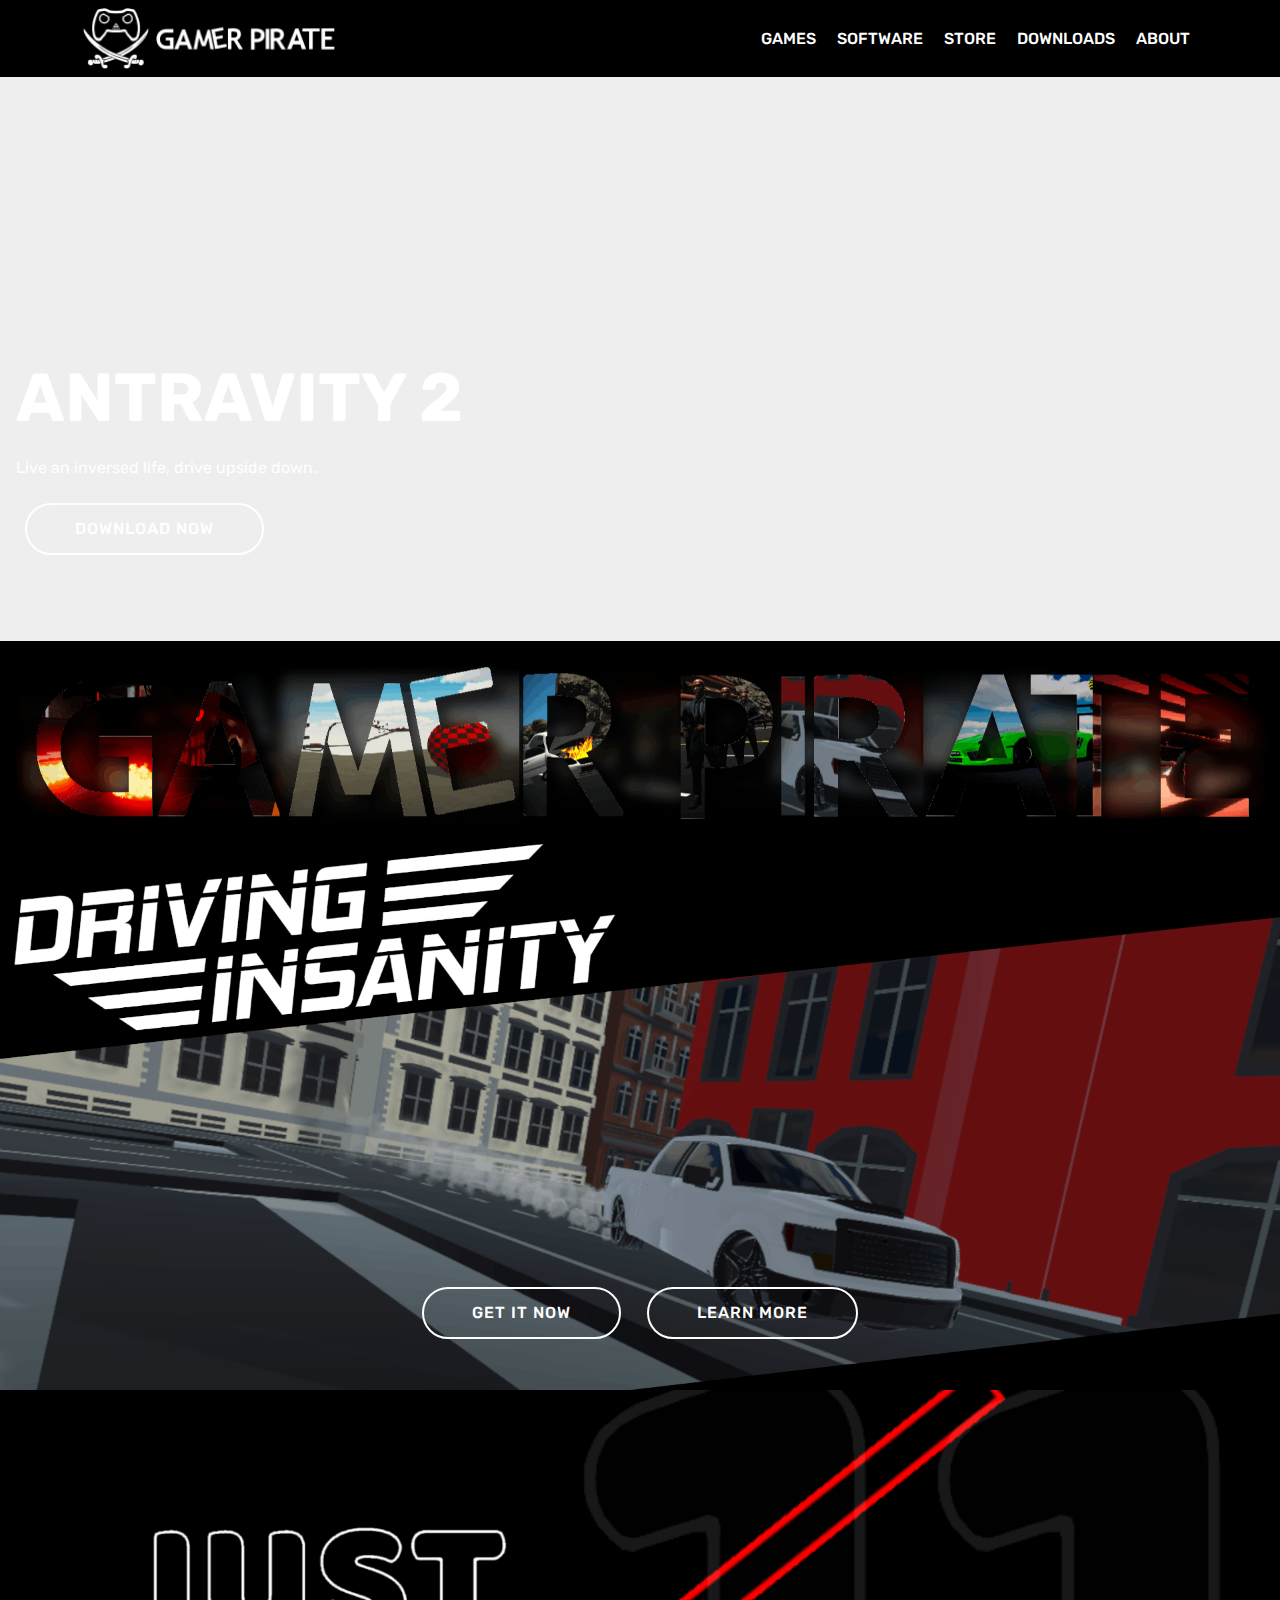
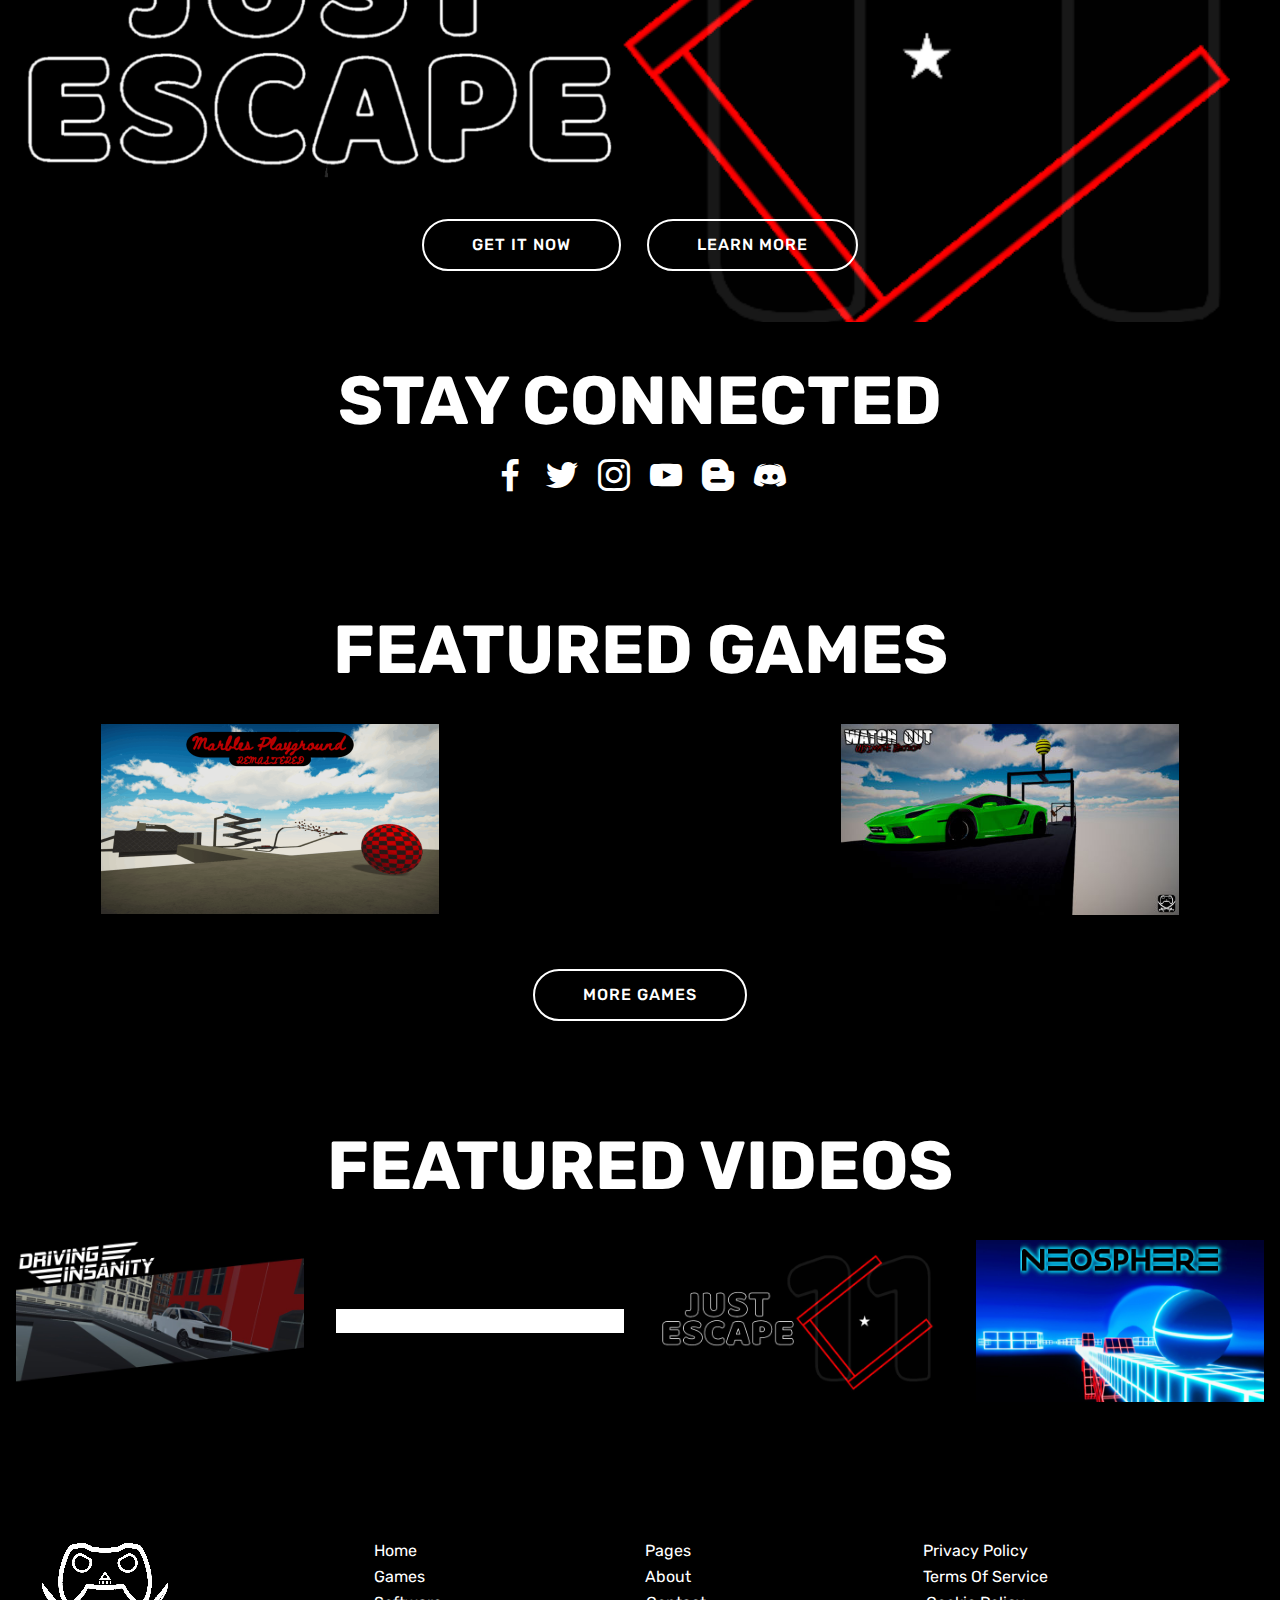
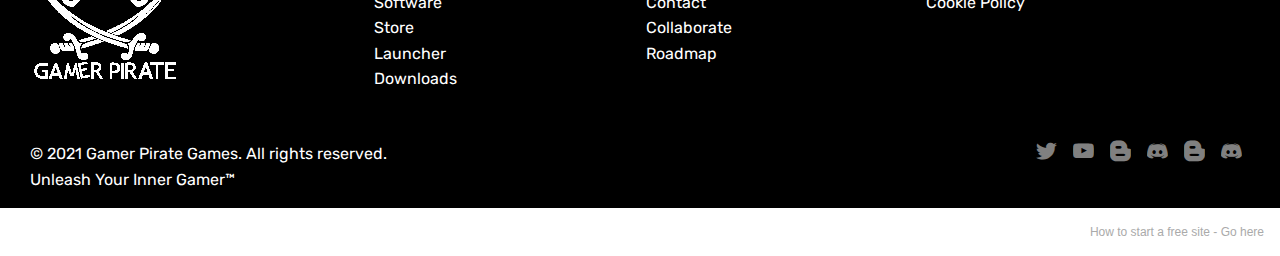
==== commit a8e3af0f: "ANTRAVITY PC Release" ====
--- a/index.html
+++ b/index.html
@@ -114,61 +114,6 @@
 
 </section>
 
-<section class="features18 popup-btn-cards cid-riO7IlZRJw" id="features18-4n">
-
-    
-
-    
-    <div class="container">
-        <h2 class="mbr-section-title pb-3 align-center mbr-fonts-style display-1"><strong>FEATURED NEWS</strong></h2>
-        
-        <div class="media-container-row pt-5 ">
-            <div class="card p-3 col-12 col-md-6 col-lg-4">
-                <div class="card-wrapper ">
-                    <div class="card-img">
-                        <div class="mbr-overlay"></div>
-                        <div class="mbr-section-btn text-center"><a href="https://bit.ly/AV2release" class="btn btn-primary display-4" target="_blank">Learn More</a></div>
-                        <img src="assets/images/betacover-676x380.png" alt="" title="">
-                    </div>
-                    <div class="card-box">
-                        <h4 class="card-title mbr-fonts-style display-7"><strong>ANTRAVITY 2 IS NOW AVAILABLE!</strong></h4>
-                        <p class="mbr-text mbr-fonts-style align-left display-7">Live an inversed life.<br></p>
-                    </div>
-                </div>
-            </div>
-            <div class="card p-3 col-12 col-md-6 col-lg-4">
-                <div class="card-wrapper">
-                    <div class="card-img">
-                        <div class="mbr-overlay"></div>
-                        <div class="mbr-section-btn text-center"><a href="https://bit.ly/HSHna" class="btn btn-primary display-4" target="_blank">Learn More</a></div>
-                        <img src="assets/images/cover-2-676x380.png" alt="" title="">
-                    </div>
-                    <div class="card-box">
-                        <h4 class="card-title mbr-fonts-style display-7"><strong>HYPERSHAPE HARDCORE</strong></h4>
-                        <p class="mbr-text mbr-fonts-style display-7">Once you are ready throw an arrow! </p>
-                    </div>
-                </div>
-            </div>
-
-            <div class="card p-3 col-12 col-md-6 col-lg-4">
-                <div class="card-wrapper">
-                    <div class="card-img">
-                        <div class="mbr-overlay"></div>
-                        <div class="mbr-section-btn text-center"><a href="http://bit.ly/lcibnw" class="btn btn-primary display-4" target="_blank">Learn More</a></div>
-                        <img src="assets/images/cover-676x380.jpg" alt="" title="">
-                    </div>
-                    <div class="card-box">
-                        <h4 class="card-title mbr-fonts-style display-7"><strong>Line Connect Is Back</strong></h4>
-                        <p class="mbr-text mbr-fonts-style display-7">Pixels are falling from the sky.<br></p>
-                    </div>
-                </div>
-            </div>
-
-            
-        </div>
-    </div>
-</section>
-
 <section class="header1 cid-rXPKGYUKyK" id="header1-8f">
 
     
@@ -447,7 +392,7 @@
         </div>
 
     </div>
-</section><section style="background-color: #fff; font-family: -apple-system, BlinkMacSystemFont, 'Segoe UI', 'Roboto', 'Helvetica Neue', Arial, sans-serif; color:#aaa; font-size:12px; padding: 0; align-items: center; display: flex;"><a href="https://mobirise.site/z" style="flex: 1 1; height: 3rem; padding-left: 1rem;"></a><p style="flex: 0 0 auto; margin:0; padding-right:1rem;"><a href="https://mobirise.site" style="color:#aaa;">https://mobirise.com</a> best web software</p></section><script src="assets/web/assets/jquery/jquery.min.js"></script>  <script src="assets/popper/popper.min.js"></script>  <script src="assets/bootstrap/js/bootstrap.min.js"></script>  <script src="assets/web/assets/cookies-alert-plugin/cookies-alert-core.js"></script>  <script src="assets/web/assets/cookies-alert-plugin/cookies-alert-script.js"></script>  <script src="assets/tether/tether.min.js"></script>  <script src="assets/smoothscroll/smooth-scroll.js"></script>  <script src="assets/viewportchecker/jquery.viewportchecker.js"></script>  <script src="assets/dropdown/js/nav-dropdown.js"></script>  <script src="assets/dropdown/js/navbar-dropdown.js"></script>  <script src="assets/touchswipe/jquery.touch-swipe.min.js"></script>  <script src="assets/mbr-popup-btns/mbr-popup-btns.js"></script>  <script src="assets/sociallikes/social-likes.js"></script>  <script src="assets/masonry/masonry.pkgd.min.js"></script>  <script src="assets/imagesloaded/imagesloaded.pkgd.min.js"></script>  <script src="assets/bootstrapcarouselswipe/bootstrap-carousel-swipe.js"></script>  <script src="assets/vimeoplayer/jquery.mb.vimeo_player.js"></script>  <script src="assets/theme/js/script.js"></script>  <script src="assets/gallery/player.min.js"></script>  <script src="assets/gallery/script.js"></script>  <script src="assets/slidervideo/script.js"></script>  
+</section><section style="background-color: #fff; font-family: -apple-system, BlinkMacSystemFont, 'Segoe UI', 'Roboto', 'Helvetica Neue', Arial, sans-serif; color:#aaa; font-size:12px; padding: 0; align-items: center; display: flex;"><a href="https://mobirise.site/r" style="flex: 1 1; height: 3rem; padding-left: 1rem;"></a><p style="flex: 0 0 auto; margin:0; padding-right:1rem;">How to start a free site - <a href="https://mobirise.site/x" style="color:#aaa;">Go here</a></p></section><script src="assets/web/assets/jquery/jquery.min.js"></script>  <script src="assets/popper/popper.min.js"></script>  <script src="assets/bootstrap/js/bootstrap.min.js"></script>  <script src="assets/web/assets/cookies-alert-plugin/cookies-alert-core.js"></script>  <script src="assets/web/assets/cookies-alert-plugin/cookies-alert-script.js"></script>  <script src="assets/tether/tether.min.js"></script>  <script src="assets/smoothscroll/smooth-scroll.js"></script>  <script src="assets/viewportchecker/jquery.viewportchecker.js"></script>  <script src="assets/dropdown/js/nav-dropdown.js"></script>  <script src="assets/dropdown/js/navbar-dropdown.js"></script>  <script src="assets/touchswipe/jquery.touch-swipe.min.js"></script>  <script src="assets/sociallikes/social-likes.js"></script>  <script src="assets/masonry/masonry.pkgd.min.js"></script>  <script src="assets/imagesloaded/imagesloaded.pkgd.min.js"></script>  <script src="assets/bootstrapcarouselswipe/bootstrap-carousel-swipe.js"></script>  <script src="assets/vimeoplayer/jquery.mb.vimeo_player.js"></script>  <script src="assets/theme/js/script.js"></script>  <script src="assets/gallery/player.min.js"></script>  <script src="assets/gallery/script.js"></script>  <script src="assets/slidervideo/script.js"></script>  
   
   
 <input name="cookieData" type="hidden" data-cookie-customDialogSelector='null' data-cookie-colorText='#ffffff' data-cookie-colorBg='rgba(0, 0, 0, 0.99)' data-cookie-textButton='Agree' data-cookie-colorButton='' data-cookie-colorLink='#ffffff' data-cookie-underlineLink='true' data-cookie-text="We use cookies to give you the best experience. Read our <a href='cookiepolicy.html'>Cookie Policy</a>.">
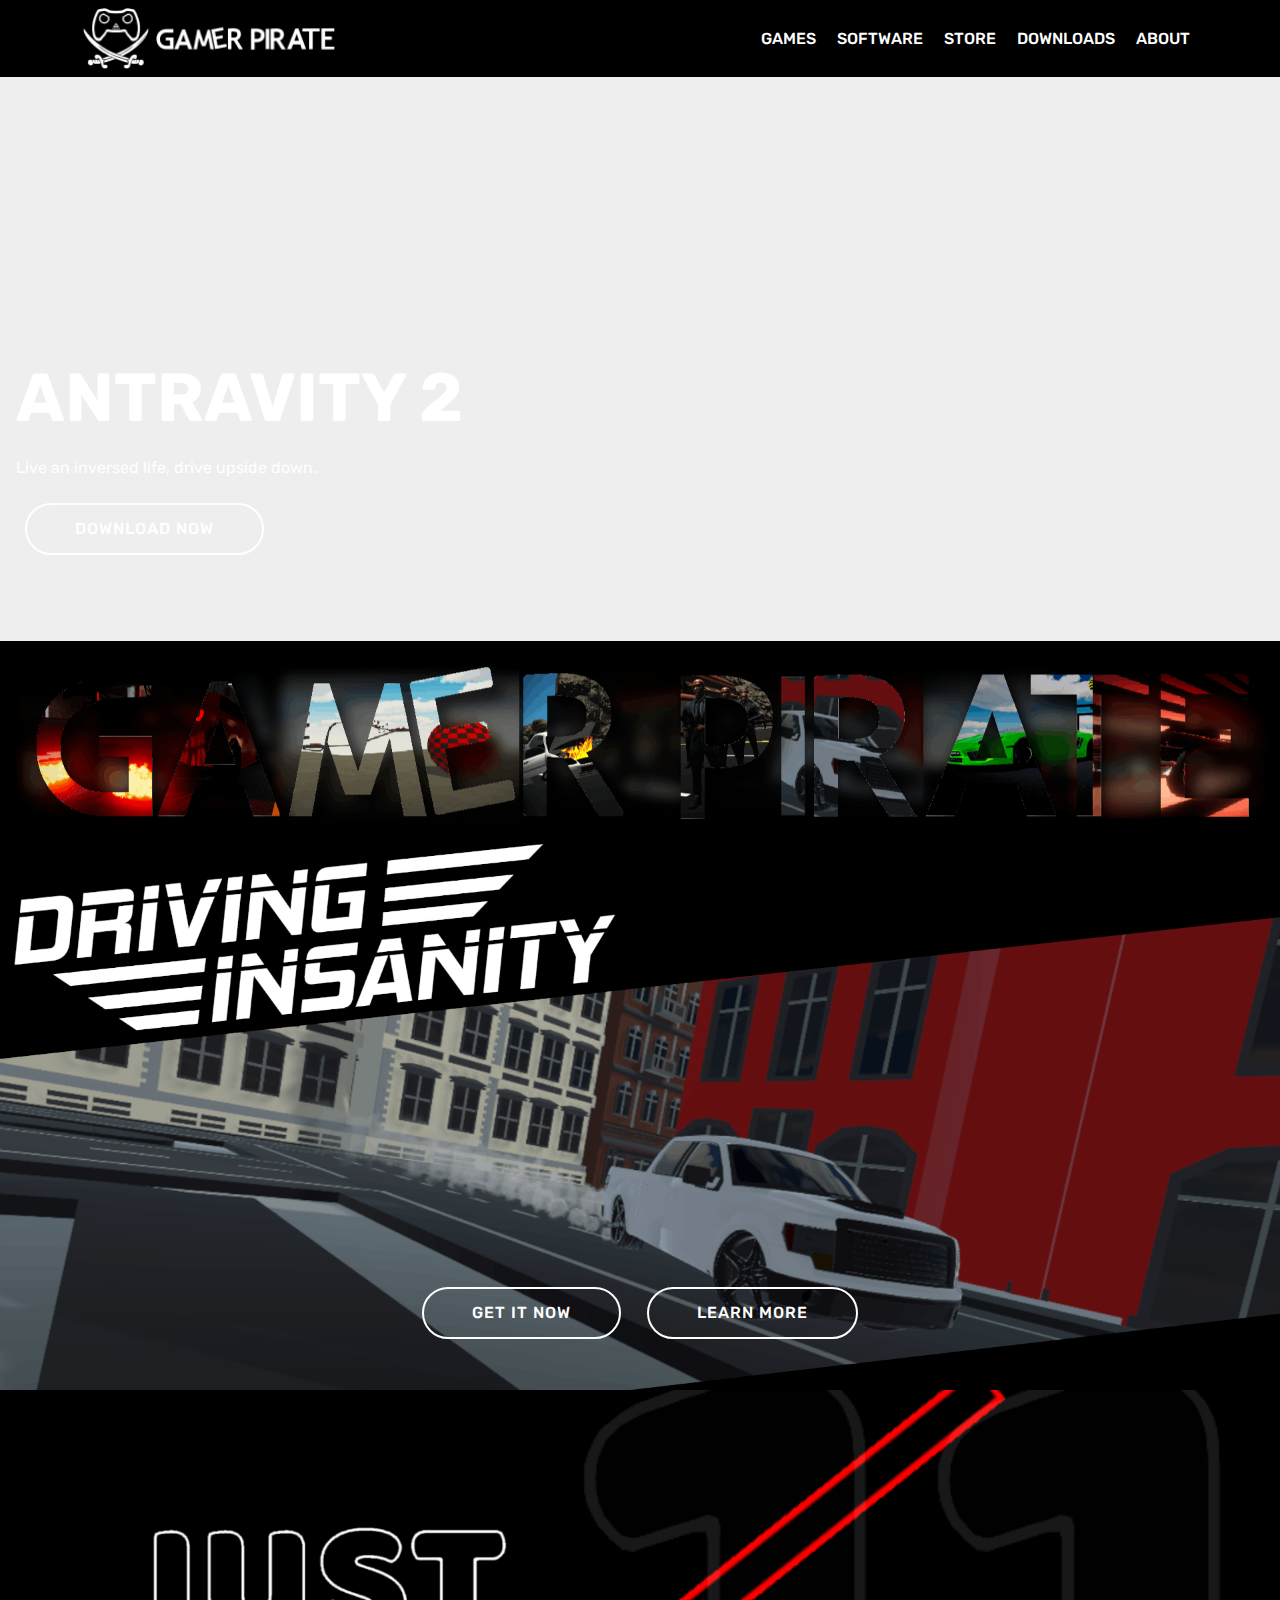
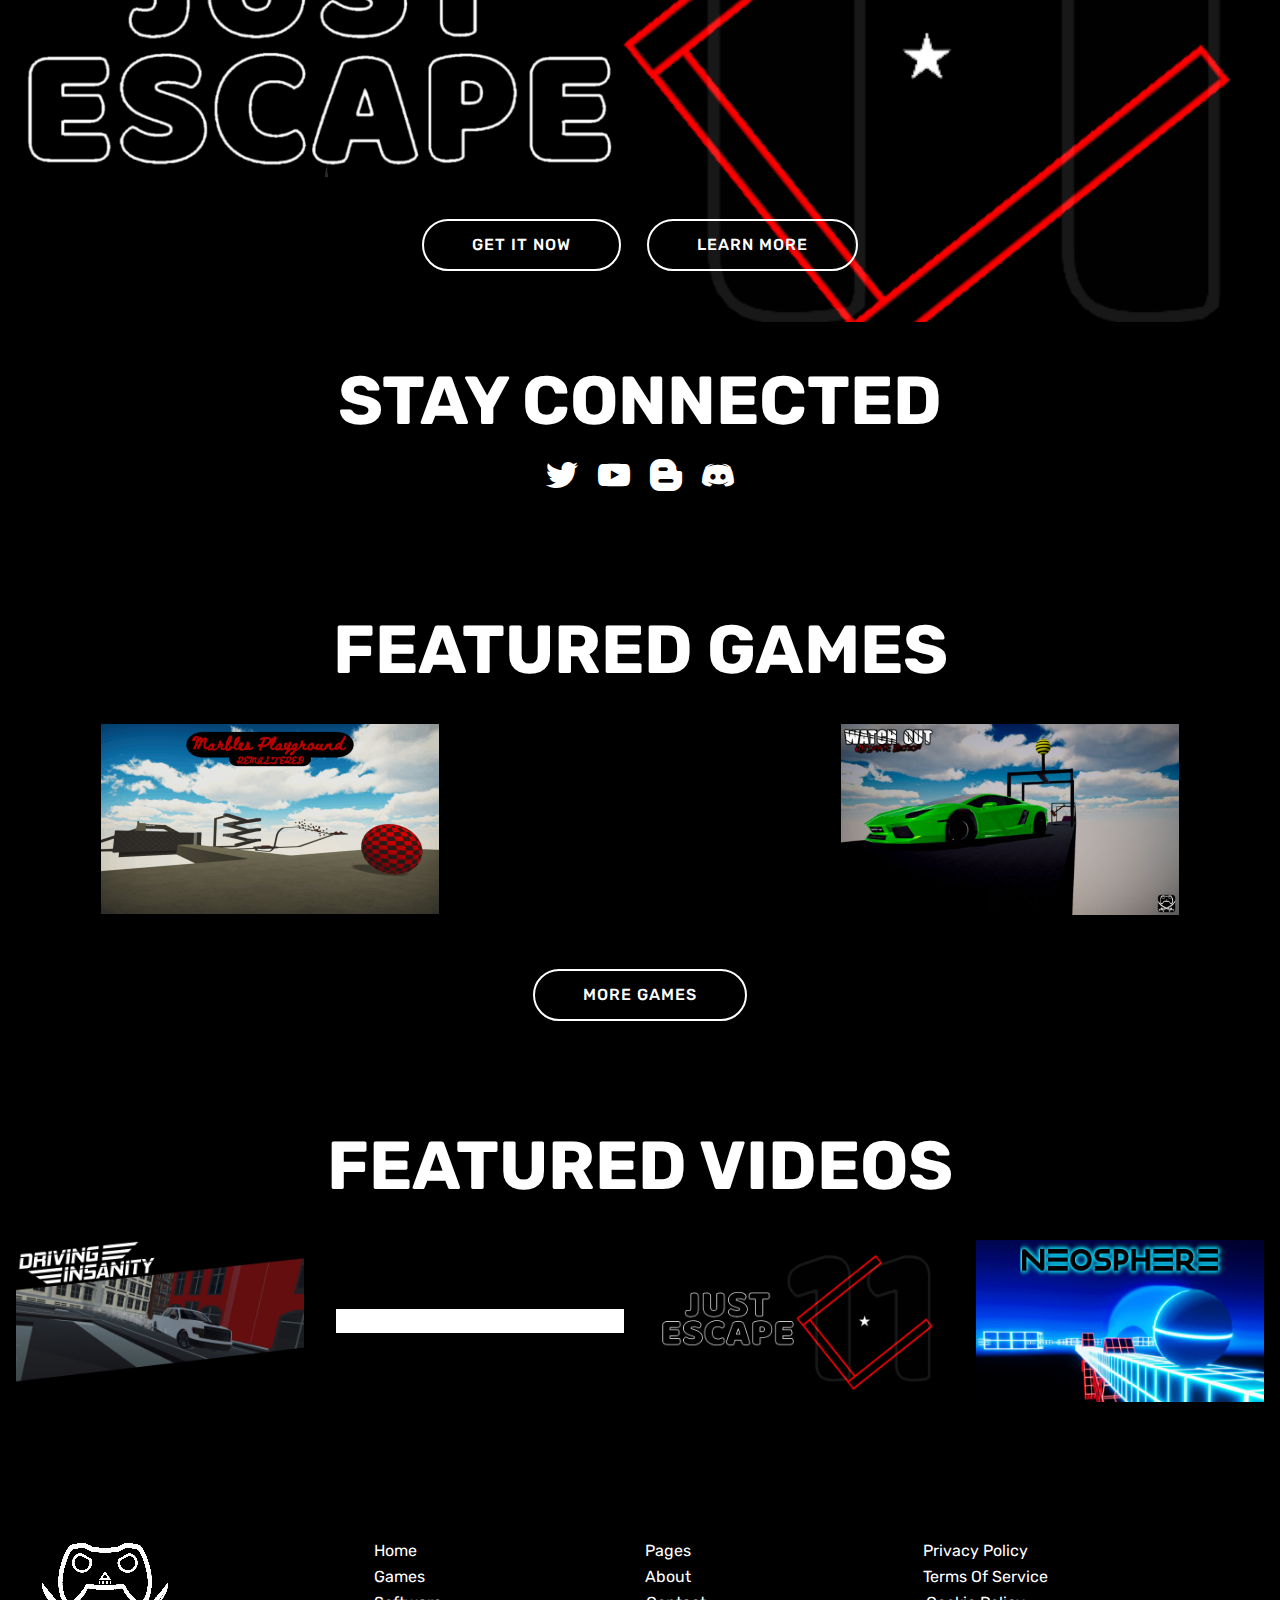
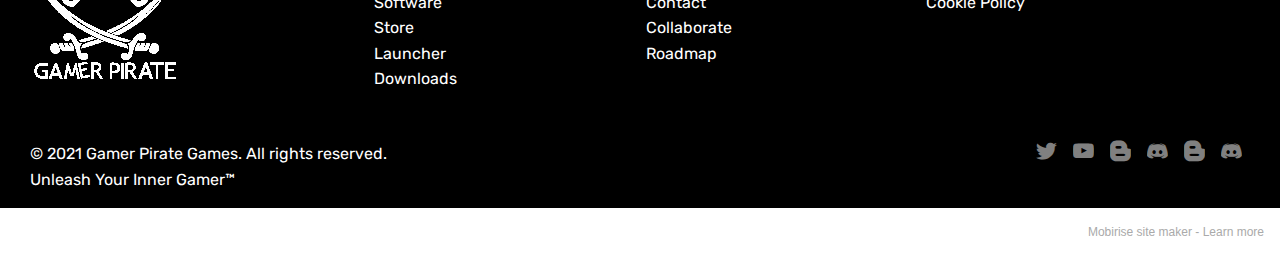
==== commit bf6104da: "NEOSQUARE" ====
--- a/index.html
+++ b/index.html
@@ -1,10 +1,10 @@
 <!DOCTYPE html>
 <html  >
 <head>
-  <!-- Site made with Mobirise Website Builder v5.3.0, https://mobirise.com -->
+  <!-- Site made with Mobirise Website Builder v5.3.10, https://mobirise.com -->
   <meta charset="UTF-8">
   <meta http-equiv="X-UA-Compatible" content="IE=edge">
-  <meta name="generator" content="Mobirise v5.3.0, mobirise.com">
+  <meta name="generator" content="Mobirise v5.3.10, mobirise.com">
   <meta name="twitter:card" content="summary_large_image"/>
   <meta name="twitter:image:src" content="assets/images/index-meta.png">
   <meta property="og:image" content="assets/images/index-meta.png">
@@ -26,6 +26,8 @@
   <link rel="stylesheet" href="assets/socicon/css/styles.css">
   <link rel="stylesheet" href="assets/theme/css/style.css">
   <link rel="stylesheet" href="assets/gallery/style.css">
+  <link rel="preload" href="https://fonts.googleapis.com/css?family=Rubik:300,300i,400,400i,500,500i,700,700i,900,900i&display=swap" as="style" onload="this.onload=null;this.rel='stylesheet'">
+  <noscript><link rel="stylesheet" href="https://fonts.googleapis.com/css?family=Rubik:300,300i,400,400i,500,500i,700,700i,900,900i&display=swap"></noscript>
   <link rel="preload" as="style" href="assets/mobirise/css/mbr-additional.css"><link rel="stylesheet" href="assets/mobirise/css/mbr-additional.css" type="text/css">
   
   
@@ -186,15 +188,9 @@
             <div class="col-md-8 align-center">
                 
                 <div class="social-list pl-0 mb-0">
-                    <a href="https://www.facebook.com/TheGamerPirate" target="_blank">
-                        <span class="px-2 mbr-iconfont mbr-iconfont-social socicon-facebook socicon" style="color: rgb(255, 255, 255); fill: rgb(255, 255, 255);"></span>
-                    </a>
                     <a href="https://www.twitter.com/pages/TheGamerPirate" target="_blank">
                         <span class="px-2 mbr-iconfont mbr-iconfont-social socicon-twitter socicon" style="color: rgb(255, 255, 255); fill: rgb(255, 255, 255);"></span>
                     </a>
-                    <a href="https://www.instagram.com/thegamerpirate" target="_blank">
-                        <span class="px-2 mbr-iconfont mbr-iconfont-social socicon-instagram socicon" style="color: rgb(255, 255, 255); fill: rgb(255, 255, 255);"></span>
-                    </a>
                     <a href="https://www.youtube.com/channel/UCGLTTusAjM1GJEF1vPQOJTQ" target="_blank">
                         <span class="px-2 mbr-iconfont mbr-iconfont-social socicon-youtube socicon" style="color: rgb(255, 255, 255); fill: rgb(255, 255, 255);"></span>
                     </a>
@@ -203,6 +199,12 @@
                     </a>
                     <a href="https://discord.gg/Hw2QfGM" target="_blank">
                         <span class="px-2 mbr-iconfont mbr-iconfont-social socicon-discord socicon" style="color: rgb(255, 255, 255); fill: rgb(255, 255, 255);"></span>
+                    </a>
+                    <a href="https://thegamerpirate.blogspot.com/" target="_blank">
+                        
+                    </a>
+                    <a href="https://discord.gg/Hw2QfGM" target="_blank">
+                        
                     </a>
                 </div>
             </div>
@@ -392,7 +394,7 @@
         </div>
 
     </div>
-</section><section style="background-color: #fff; font-family: -apple-system, BlinkMacSystemFont, 'Segoe UI', 'Roboto', 'Helvetica Neue', Arial, sans-serif; color:#aaa; font-size:12px; padding: 0; align-items: center; display: flex;"><a href="https://mobirise.site/r" style="flex: 1 1; height: 3rem; padding-left: 1rem;"></a><p style="flex: 0 0 auto; margin:0; padding-right:1rem;">How to start a free site - <a href="https://mobirise.site/x" style="color:#aaa;">Go here</a></p></section><script src="assets/web/assets/jquery/jquery.min.js"></script>  <script src="assets/popper/popper.min.js"></script>  <script src="assets/bootstrap/js/bootstrap.min.js"></script>  <script src="assets/web/assets/cookies-alert-plugin/cookies-alert-core.js"></script>  <script src="assets/web/assets/cookies-alert-plugin/cookies-alert-script.js"></script>  <script src="assets/tether/tether.min.js"></script>  <script src="assets/smoothscroll/smooth-scroll.js"></script>  <script src="assets/viewportchecker/jquery.viewportchecker.js"></script>  <script src="assets/dropdown/js/nav-dropdown.js"></script>  <script src="assets/dropdown/js/navbar-dropdown.js"></script>  <script src="assets/touchswipe/jquery.touch-swipe.min.js"></script>  <script src="assets/sociallikes/social-likes.js"></script>  <script src="assets/masonry/masonry.pkgd.min.js"></script>  <script src="assets/imagesloaded/imagesloaded.pkgd.min.js"></script>  <script src="assets/bootstrapcarouselswipe/bootstrap-carousel-swipe.js"></script>  <script src="assets/vimeoplayer/jquery.mb.vimeo_player.js"></script>  <script src="assets/theme/js/script.js"></script>  <script src="assets/gallery/player.min.js"></script>  <script src="assets/gallery/script.js"></script>  <script src="assets/slidervideo/script.js"></script>  
+</section><section style="background-color: #fff; font-family: -apple-system, BlinkMacSystemFont, 'Segoe UI', 'Roboto', 'Helvetica Neue', Arial, sans-serif; color:#aaa; font-size:12px; padding: 0; align-items: center; display: flex;"><a href="https://mobirise.site/l" style="flex: 1 1; height: 3rem; padding-left: 1rem;"></a><p style="flex: 0 0 auto; margin:0; padding-right:1rem;">Mobirise site maker - <a href="https://mobirise.site/n" style="color:#aaa;">Learn more</a></p></section><script src="assets/web/assets/jquery/jquery.min.js"></script>  <script src="assets/popper/popper.min.js"></script>  <script src="assets/bootstrap/js/bootstrap.min.js"></script>  <script src="assets/web/assets/cookies-alert-plugin/cookies-alert-core.js"></script>  <script src="assets/web/assets/cookies-alert-plugin/cookies-alert-script.js"></script>  <script src="assets/tether/tether.min.js"></script>  <script src="assets/smoothscroll/smooth-scroll.js"></script>  <script src="assets/viewportchecker/jquery.viewportchecker.js"></script>  <script src="assets/dropdown/js/nav-dropdown.js"></script>  <script src="assets/dropdown/js/navbar-dropdown.js"></script>  <script src="assets/touchswipe/jquery.touch-swipe.min.js"></script>  <script src="assets/sociallikes/social-likes.js"></script>  <script src="assets/masonry/masonry.pkgd.min.js"></script>  <script src="assets/imagesloaded/imagesloaded.pkgd.min.js"></script>  <script src="assets/bootstrapcarouselswipe/bootstrap-carousel-swipe.js"></script>  <script src="assets/vimeoplayer/jquery.mb.vimeo_player.js"></script>  <script src="assets/theme/js/script.js"></script>  <script src="assets/gallery/player.min.js"></script>  <script src="assets/gallery/script.js"></script>  <script src="assets/slidervideo/script.js"></script>  
   
   
 <input name="cookieData" type="hidden" data-cookie-customDialogSelector='null' data-cookie-colorText='#ffffff' data-cookie-colorBg='rgba(0, 0, 0, 0.99)' data-cookie-textButton='Agree' data-cookie-colorButton='' data-cookie-colorLink='#ffffff' data-cookie-underlineLink='true' data-cookie-text="We use cookies to give you the best experience. Read our <a href='cookiepolicy.html'>Cookie Policy</a>.">
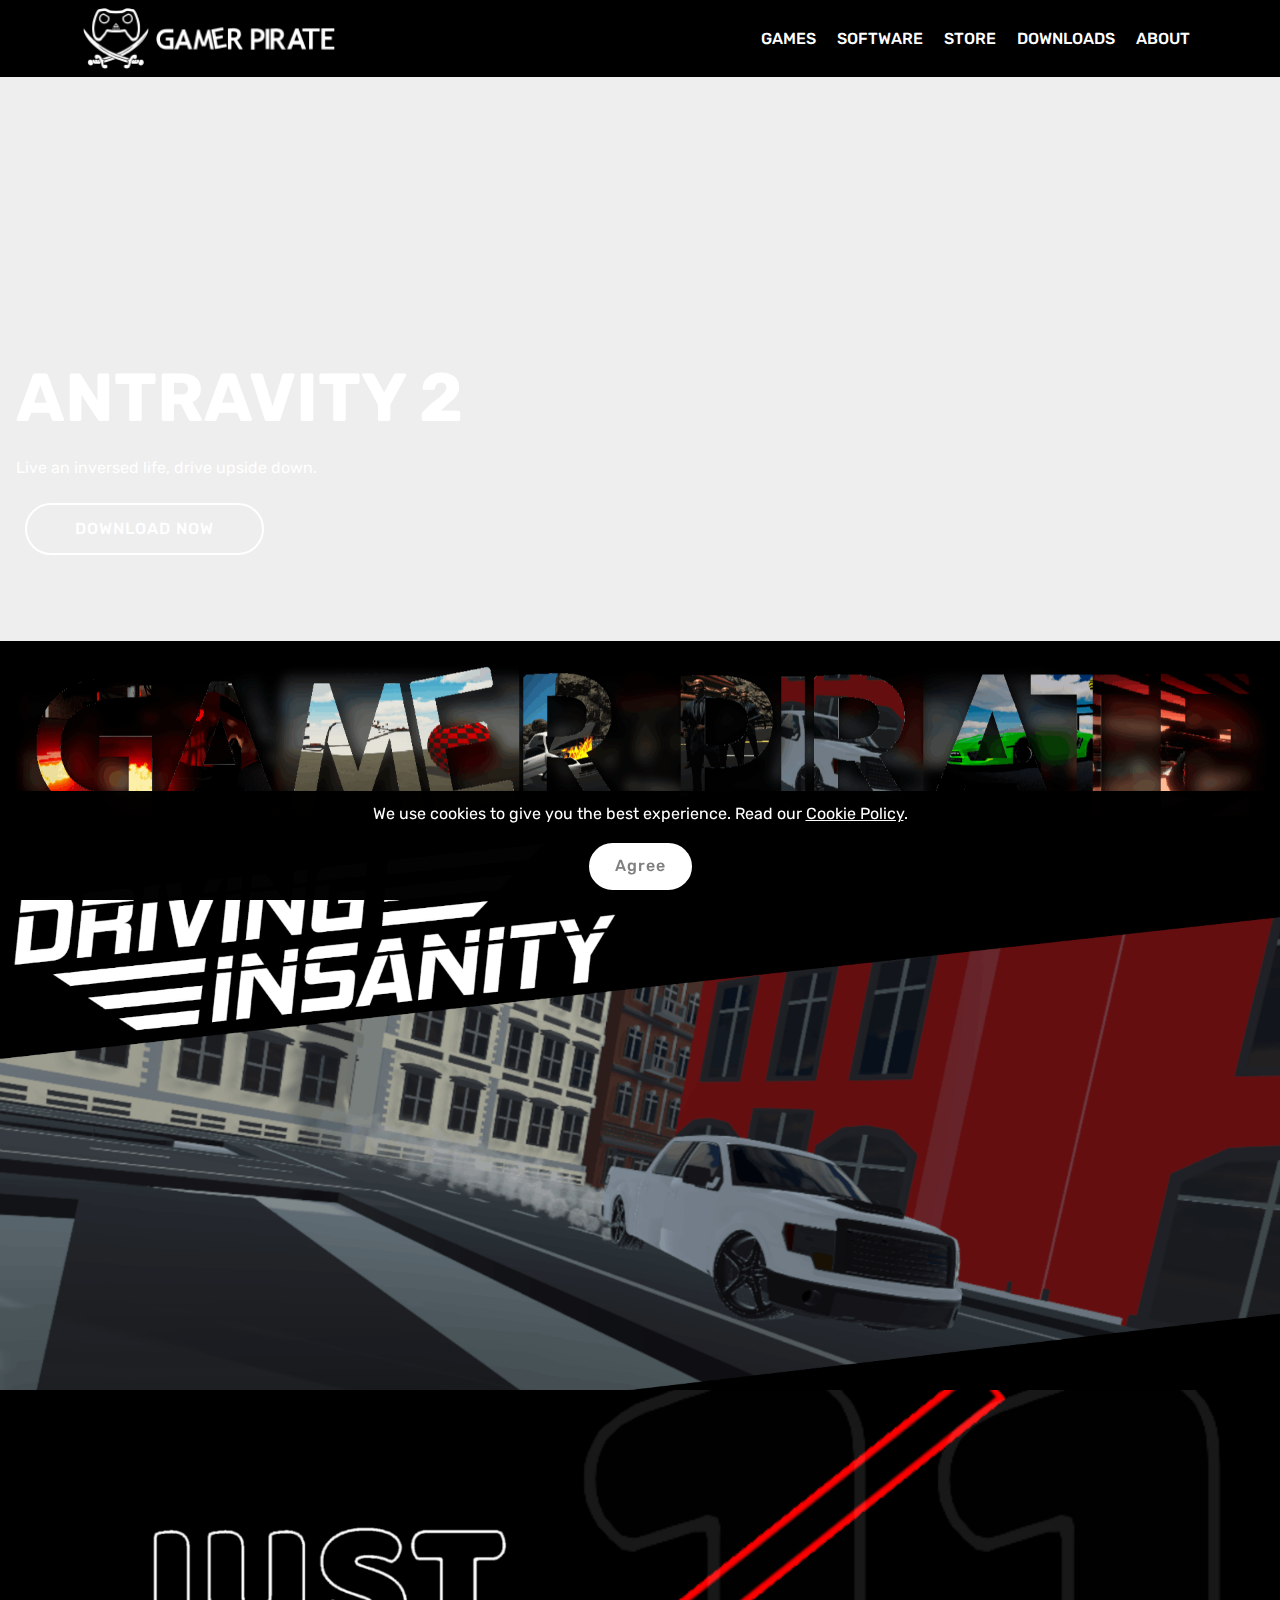
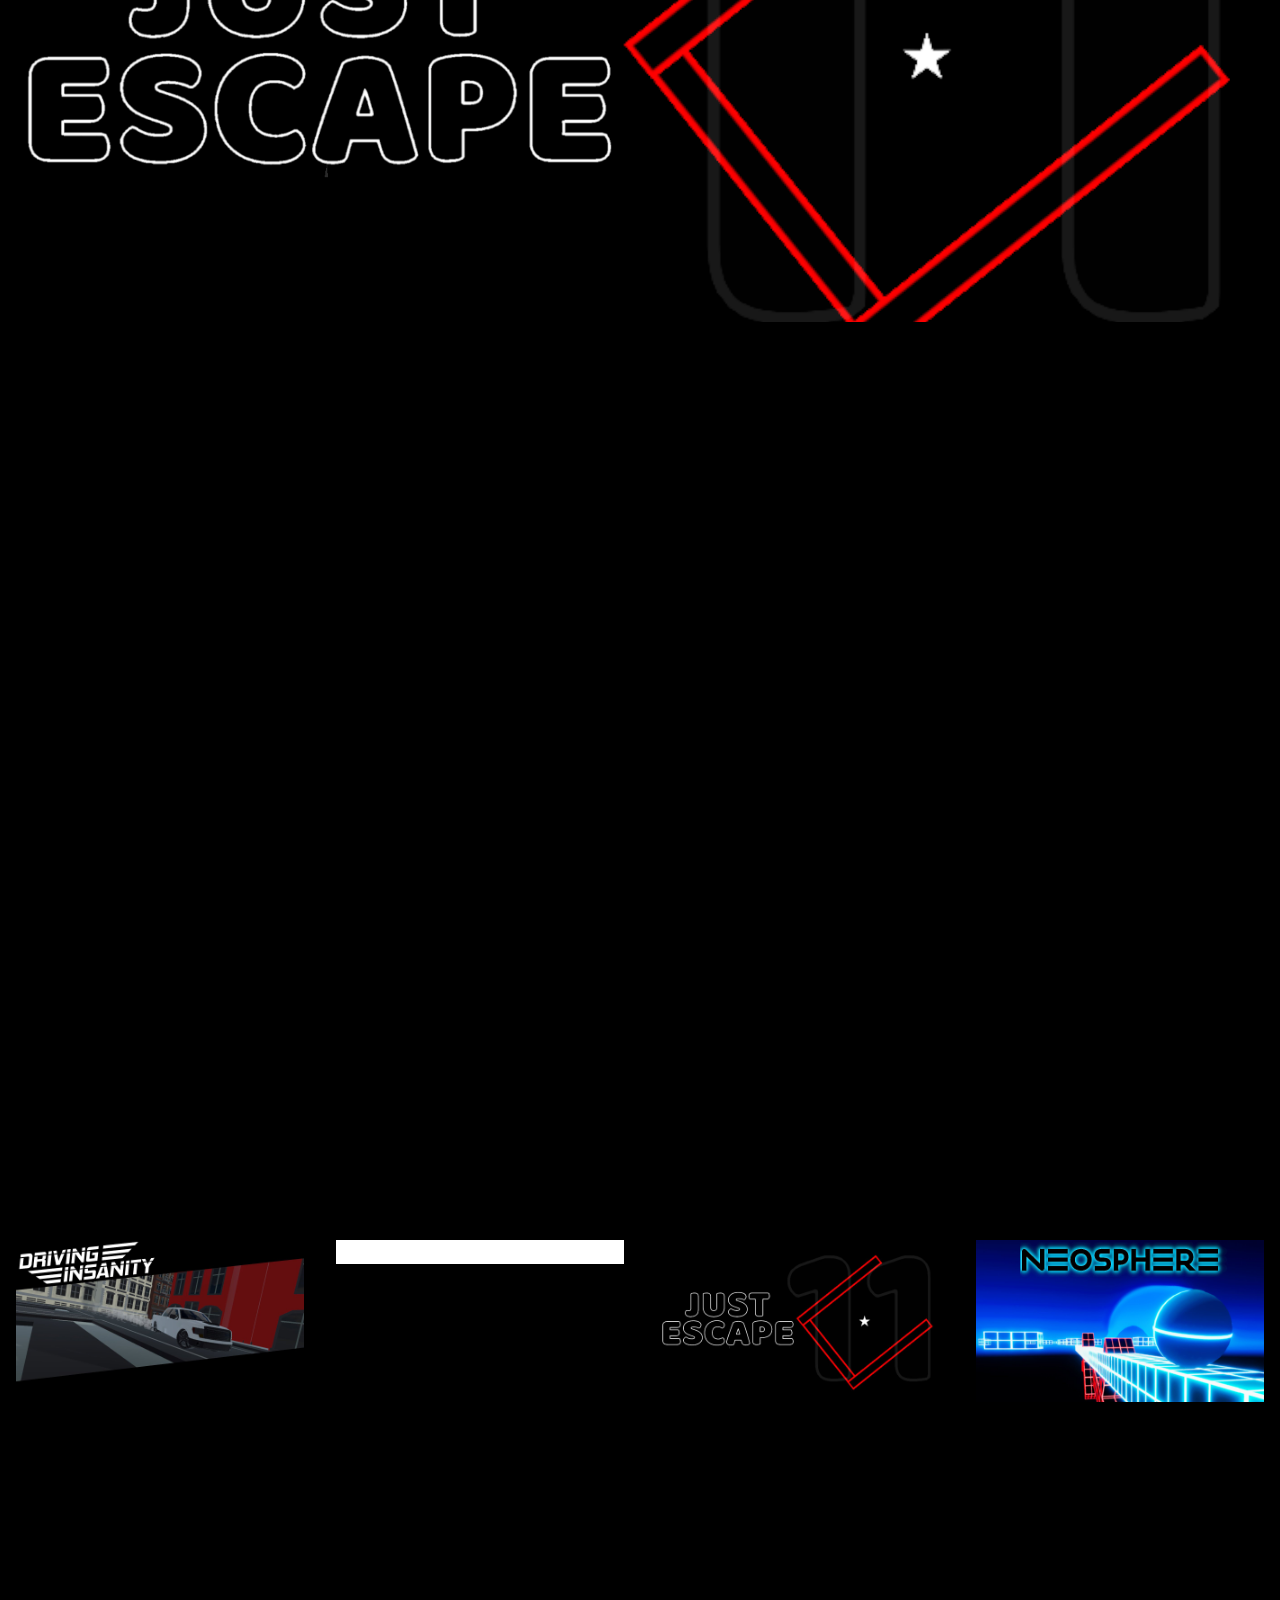
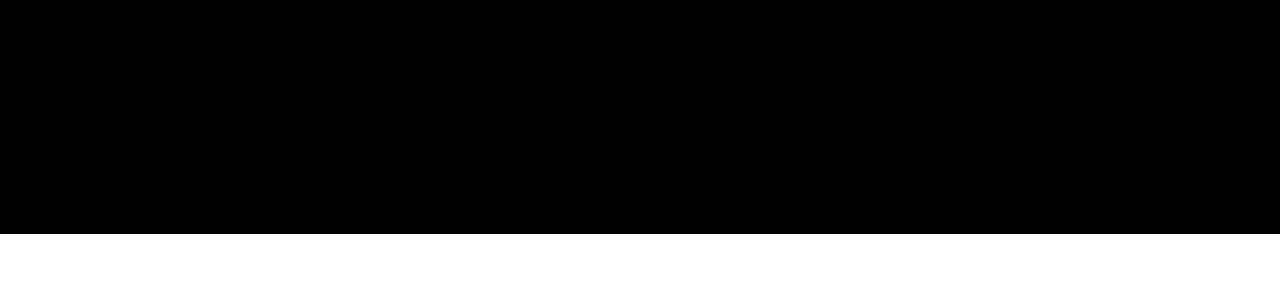
==== commit 3c5b9199: "INTENSIFIED" ====
--- a/index.html
+++ b/index.html
@@ -1,10 +1,10 @@
 <!DOCTYPE html>
 <html  >
 <head>
-  <!-- Site made with Mobirise Website Builder v5.3.10, https://mobirise.com -->
+  <!-- Site made with Mobirise Website Builder v5.4.1, https://mobirise.com -->
   <meta charset="UTF-8">
   <meta http-equiv="X-UA-Compatible" content="IE=edge">
-  <meta name="generator" content="Mobirise v5.3.10, mobirise.com">
+  <meta name="generator" content="Mobirise v5.4.1, mobirise.com">
   <meta name="twitter:card" content="summary_large_image"/>
   <meta name="twitter:image:src" content="assets/images/index-meta.png">
   <meta property="og:image" content="assets/images/index-meta.png">
@@ -242,7 +242,7 @@
             <div class="card p-3 col-12 col-md-6 col-lg-4">
                 <div class="card-wrapper">
                     <div class="card-img">
-                        <a href="https://gamerpirate.github.io/marblesplayground/remaster"><img src="assets/images/cover-3-676x380.png" alt="" title=""></a>
+                        <a href="https://gamerpirate.github.io/neosquare"><img src="assets/images/cover-purple-676x380.png" alt="" title=""></a>
                     </div>
                     <div class="card-box">
                         
@@ -317,7 +317,7 @@
     
 
     <div>
-        <div><!-- Filter --><!-- Gallery --><div class="mbr-gallery-row"><div class="mbr-gallery-layout-default"><div><div><div class="mbr-gallery-item mbr-gallery-item--p2 video-slide" data-video-url="https://www.youtube.com/watch?v=Y-eo0MXZHyE" data-tags="Creative"><div href="#lb-gallery1-m" data-slide-to="0" data-toggle="modal"><div></div><img alt="" src="assets/images/mobirise2021014-2359342021-0-5-0-7-24.jpg"><span class="icon-video"></span></div></div><div class="mbr-gallery-item mbr-gallery-item--p2 video-slide" data-video-url="https://www.youtube.com/watch?v=vAE8Njl49I0" data-tags="Creative"><div href="#lb-gallery1-m" data-slide-to="1" data-toggle="modal"><div></div><img alt="" src="assets/images/mobirise20201117-1858572020-11-4-19-2-44.jpg"><span class="icon-video"></span></div></div><div class="mbr-gallery-item mbr-gallery-item--p2 video-slide" data-video-url="https://www.youtube.com/watch?v=5pqUaxwfYig" data-tags="Animated"><div href="#lb-gallery1-m" data-slide-to="2" data-toggle="modal"><div></div><img alt="" src="assets/images/mobirise20201020-1738372020-10-5-18-6-25.jpg"><span class="icon-video"></span></div></div><div class="mbr-gallery-item mbr-gallery-item--p2 video-slide" data-video-url="https://www.youtube.com/watch?v=CljyOFLcFtg" data-tags="Animated"><div href="#lb-gallery1-m" data-slide-to="3" data-toggle="modal"><div></div><img alt="" src="assets/images/mobirise20201020-1738372020-10-5-18-6-35.jpg"><span class="icon-video"></span></div></div></div></div><div class="clearfix"></div></div></div><!-- Lightbox --><div data-app-prevent-settings="" class="mbr-slider modal fade carousel slide" tabindex="-1" data-keyboard="true" data-interval="false" id="lb-gallery1-m"><div class="modal-dialog"><div class="modal-content"><div class="modal-body"><div class="carousel-inner"><div class="carousel-item active video-container"><img src="assets/images/cover1-1920x1080.png" alt="" title=""></div><div class="carousel-item video-container"><img src="assets/images/gallery02.jpg" alt="" title=""></div><div class="carousel-item video-container"><img src="assets/images/gallery03.jpg" alt="" title=""></div><div class="carousel-item video-container"><img src="assets/images/gallery03.jpg" alt="" title=""></div></div><a class="carousel-control carousel-control-prev" role="button" data-slide="prev" href="#lb-gallery1-m"><span class="mbri-left mbr-iconfont" aria-hidden="true"></span><span class="sr-only">Previous</span></a><a class="carousel-control carousel-control-next" role="button" data-slide="next" href="#lb-gallery1-m"><span class="mbri-right mbr-iconfont" aria-hidden="true"></span><span class="sr-only">Next</span></a><a class="close" href="#" role="button" data-dismiss="modal"><span class="sr-only">Close</span></a></div></div></div></div></div>
+        <div><!-- Filter --><!-- Gallery --><div class="mbr-gallery-row"><div class="mbr-gallery-layout-default"><div><div><div class="mbr-gallery-item mbr-gallery-item--p2 video-slide" data-video-url="https://www.youtube.com/watch?v=Y-eo0MXZHyE" data-tags="Creative"><div href="#lb-gallery1-m" data-slide-to="0" data-bs-slide-to="0" data-toggle="modal" data-bs-toggle="modal"><div></div><img alt="" src="assets/images/mobirise2021014-2359342021-0-5-0-7-24.jpg"><span class="icon-video"></span></div></div><div class="mbr-gallery-item mbr-gallery-item--p2 video-slide" data-video-url="https://www.youtube.com/watch?v=vAE8Njl49I0" data-tags="Creative"><div href="#lb-gallery1-m" data-slide-to="1" data-bs-slide-to="1" data-toggle="modal" data-bs-toggle="modal"><div></div><img alt="" src="assets/images/mobirise20201117-1858572020-11-4-19-2-44.jpg"><span class="icon-video"></span></div></div><div class="mbr-gallery-item mbr-gallery-item--p2 video-slide" data-video-url="https://www.youtube.com/watch?v=5pqUaxwfYig" data-tags="Animated"><div href="#lb-gallery1-m" data-slide-to="2" data-bs-slide-to="2" data-toggle="modal" data-bs-toggle="modal"><div></div><img alt="" src="assets/images/mobirise20201020-1738372020-10-5-18-6-25.jpg"><span class="icon-video"></span></div></div><div class="mbr-gallery-item mbr-gallery-item--p2 video-slide" data-video-url="https://www.youtube.com/watch?v=CljyOFLcFtg" data-tags="Animated"><div href="#lb-gallery1-m" data-slide-to="3" data-bs-slide-to="3" data-toggle="modal" data-bs-toggle="modal"><div></div><img alt="" src="assets/images/mobirise20201020-1738372020-10-5-18-6-35.jpg"><span class="icon-video"></span></div></div></div></div><div class="clearfix"></div></div></div><!-- Lightbox --><div data-app-prevent-settings="" class="mbr-slider modal fade carousel slide" tabindex="-1" data-keyboard="true" data-bs-keyboard="true" data-interval="false" data-bs-interval="false" id="lb-gallery1-m"><div class="modal-dialog"><div class="modal-content"><div class="modal-body"><div class="carousel-inner"><div class="carousel-item active video-container"><img src="assets/images/cover1-1920x1080.png" alt="" title=""></div><div class="carousel-item video-container"><img src="assets/images/gallery02.jpg" alt="" title=""></div><div class="carousel-item video-container"><img src="assets/images/gallery03.jpg" alt="" title=""></div><div class="carousel-item video-container"><img src="assets/images/gallery03.jpg" alt="" title=""></div></div><a class="carousel-control carousel-control-prev" role="button" data-slide="prev" data-bs-slide="prev" href="#lb-gallery1-m"><span class="mbri-left mbr-iconfont" aria-hidden="true"></span><span class="sr-only visually-hidden">Previous</span></a><a class="carousel-control carousel-control-next" role="button" data-slide="next" data-bs-slide="next" href="#lb-gallery1-m"><span class="mbri-right mbr-iconfont" aria-hidden="true"></span><span class="sr-only visually-hidden">Next</span></a><a class="close" href="#" role="button" data-dismiss="modal" data-bs-dismiss="modal"><span class="sr-only visually-hidden">Close</span></a></div></div></div></div></div>
     </div>
 
 </section>
@@ -333,7 +333,7 @@
             <div class="col-md-1 col-6">
                 <div class="media-wrap">
                     <a href="index.html">
-                        <img src="assets/images/footerlogo-150x150.png" alt="">
+                        <img src="assets/images/gamer-pirate-logo-fixed-intensified-300x167.png" alt="">
                     </a>
                 </div>
             </div>
@@ -352,7 +352,7 @@
             <div class="media-container-row">
                 <div class="col-md-6 copyright">
                     <p class="mbr-text mbr-fonts-style display-7">© 2021 Gamer Pirate Games. All rights reserved. 
-<br>Unleash Your Inner Gamer™</p>
+<br>Unleash Your Inner Gamer™<br>Gamer Pirate Games, an <a href="https://intensified.githu.io" class="text-primary" target="_blank">Intensified Games Studio</a></p>
                 </div>
                 <div class="col-md-6">
                     <div class="social-list align-right">
@@ -371,21 +371,9 @@
                                 <span class="mbr-iconfont mbr-iconfont-social socicon-blogger socicon" style="color: rgb(255, 255, 255); fill: rgb(255, 255, 255);"></span>
                             </a>
                         </div>
-                        <div class="soc-item">
-                            <a href="https://discord.gg/Hw2QfGM" target="_blank">
-                                <span class="mbr-iconfont mbr-iconfont-social socicon-discord socicon" style="color: rgb(255, 255, 255); fill: rgb(255, 255, 255);"></span>
-                            </a>
-                        </div>
-                        <div class="soc-item">
-                            <a href="https://thegamerpirate.blogspot.com/" target="_blank">
-                                <span class="mbr-iconfont mbr-iconfont-social socicon-blogger socicon" style="color: rgb(255, 255, 255); fill: rgb(255, 255, 255);"></span>
-                            </a>
-                        </div>
-                        <div class="soc-item">
-                            <a href="https://discord.gg/Hw2QfGM" target="_blank">
-                                <span class="mbr-iconfont mbr-iconfont-social socicon-discord socicon" style="color: rgb(255, 255, 255); fill: rgb(255, 255, 255);"></span>
-                            </a>
-                        </div>
+                        
+                        
+                        
                     </div>
                 </div>
             </div>
@@ -394,7 +382,7 @@
         </div>
 
     </div>
-</section><section style="background-color: #fff; font-family: -apple-system, BlinkMacSystemFont, 'Segoe UI', 'Roboto', 'Helvetica Neue', Arial, sans-serif; color:#aaa; font-size:12px; padding: 0; align-items: center; display: flex;"><a href="https://mobirise.site/l" style="flex: 1 1; height: 3rem; padding-left: 1rem;"></a><p style="flex: 0 0 auto; margin:0; padding-right:1rem;">Mobirise site maker - <a href="https://mobirise.site/n" style="color:#aaa;">Learn more</a></p></section><script src="assets/web/assets/jquery/jquery.min.js"></script>  <script src="assets/popper/popper.min.js"></script>  <script src="assets/bootstrap/js/bootstrap.min.js"></script>  <script src="assets/web/assets/cookies-alert-plugin/cookies-alert-core.js"></script>  <script src="assets/web/assets/cookies-alert-plugin/cookies-alert-script.js"></script>  <script src="assets/tether/tether.min.js"></script>  <script src="assets/smoothscroll/smooth-scroll.js"></script>  <script src="assets/viewportchecker/jquery.viewportchecker.js"></script>  <script src="assets/dropdown/js/nav-dropdown.js"></script>  <script src="assets/dropdown/js/navbar-dropdown.js"></script>  <script src="assets/touchswipe/jquery.touch-swipe.min.js"></script>  <script src="assets/sociallikes/social-likes.js"></script>  <script src="assets/masonry/masonry.pkgd.min.js"></script>  <script src="assets/imagesloaded/imagesloaded.pkgd.min.js"></script>  <script src="assets/bootstrapcarouselswipe/bootstrap-carousel-swipe.js"></script>  <script src="assets/vimeoplayer/jquery.mb.vimeo_player.js"></script>  <script src="assets/theme/js/script.js"></script>  <script src="assets/gallery/player.min.js"></script>  <script src="assets/gallery/script.js"></script>  <script src="assets/slidervideo/script.js"></script>  
+</section><section style="background-color: #fff; font-family: -apple-system, BlinkMacSystemFont, 'Segoe UI', 'Roboto', 'Helvetica Neue', Arial, sans-serif; color:#aaa; font-size:12px; padding: 0; align-items: center; display: flex;"><a href="https://mobirise.site/b" style="flex: 1 1; height: 3rem; padding-left: 1rem;"></a><p style="flex: 0 0 auto; margin:0; padding-right:1rem;">Mobirise web page maker - <a href="https://mobirise.site/n" style="color:#aaa;">Try it</a></p></section><script src="assets/popper/popper.min.js"></script>  <script src="assets/web/assets/jquery/jquery.min.js"></script>  <script src="assets/bootstrap/js/bootstrap.min.js"></script>  <script src="assets/web/assets/cookies-alert-plugin/cookies-alert-core.js"></script>  <script src="assets/web/assets/cookies-alert-plugin/cookies-alert-script.js"></script>  <script src="assets/tether/tether.min.js"></script>  <script src="assets/smoothscroll/smooth-scroll.js"></script>  <script src="assets/viewportchecker/jquery.viewportchecker.js"></script>  <script src="assets/dropdown/js/nav-dropdown.js"></script>  <script src="assets/dropdown/js/navbar-dropdown.js"></script>  <script src="assets/touchswipe/jquery.touch-swipe.min.js"></script>  <script src="assets/sociallikes/social-likes.js"></script>  <script src="assets/masonry/masonry.pkgd.min.js"></script>  <script src="assets/imagesloaded/imagesloaded.pkgd.min.js"></script>  <script src="assets/bootstrapcarouselswipe/bootstrap-carousel-swipe.js"></script>  <script src="assets/vimeoplayer/jquery.mb.vimeo_player.js"></script>  <script src="assets/theme/js/script.js"></script>  <script src="assets/gallery/player.min.js"></script>  <script src="assets/gallery/script.js"></script>  <script src="assets/slidervideo/script.js"></script>  
   
   
 <input name="cookieData" type="hidden" data-cookie-customDialogSelector='null' data-cookie-colorText='#ffffff' data-cookie-colorBg='rgba(0, 0, 0, 0.99)' data-cookie-textButton='Agree' data-cookie-colorButton='' data-cookie-colorLink='#ffffff' data-cookie-underlineLink='true' data-cookie-text="We use cookies to give you the best experience. Read our <a href='cookiepolicy.html'>Cookie Policy</a>.">
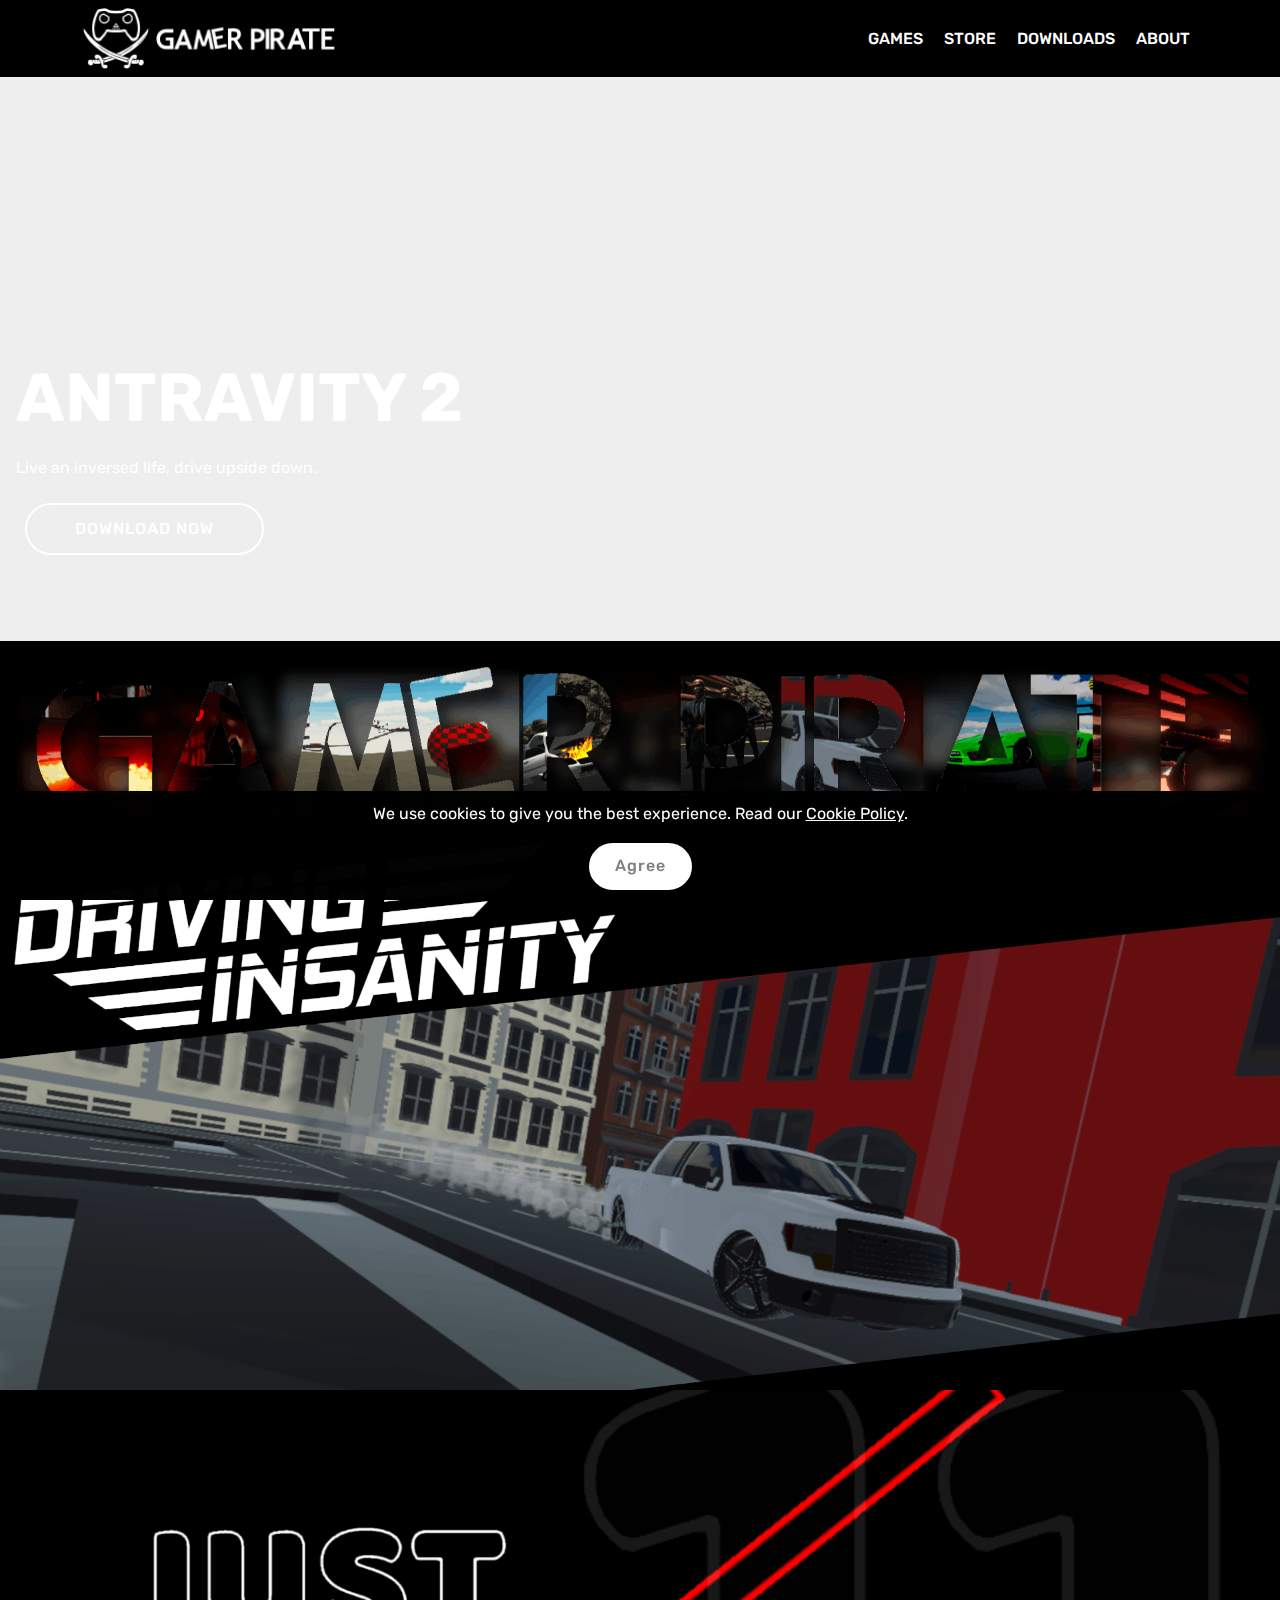
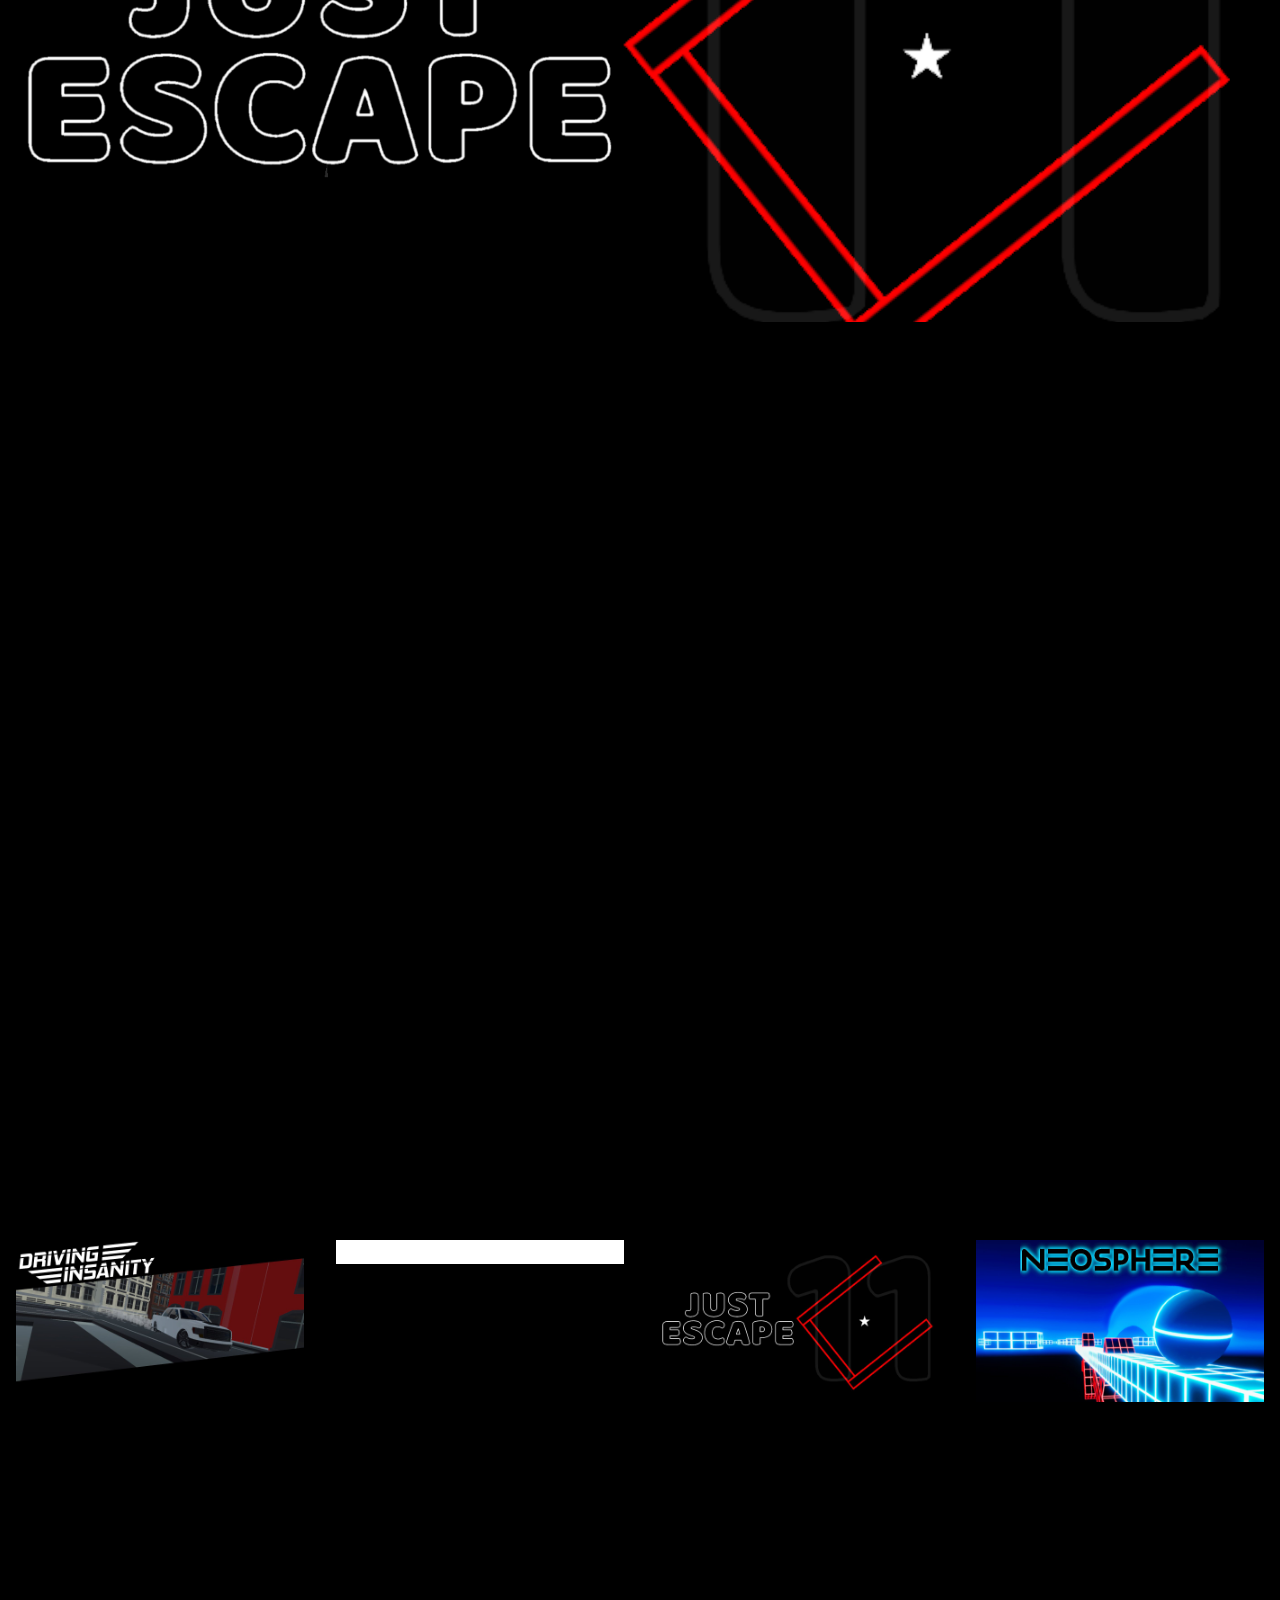
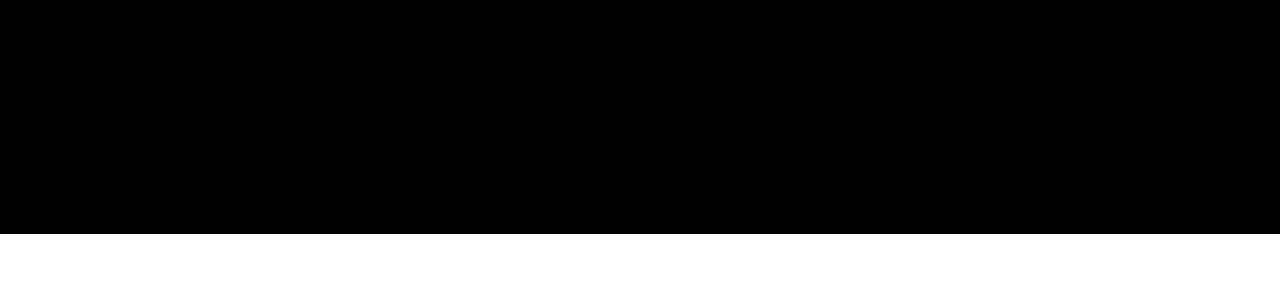
==== commit 1a2bc4d4: "CyberZag" ====
--- a/index.html
+++ b/index.html
@@ -69,8 +69,7 @@
             <ul class="navbar-nav nav-dropdown nav-right" data-app-modern-menu="true"><li class="nav-item">
                     <a class="nav-link link text-white display-4" href="games.html">
                         GAMES</a>
-                </li><li class="nav-item"><a class="nav-link link text-white text-primary display-4" href="software.html">
-                        SOFTWARE</a></li>
+                </li>
                 <li class="nav-item"><a class="nav-link link text-white display-4" href="https://gamerpirate.github.io/store/">STORE</a></li><li class="nav-item"><a class="nav-link link text-white display-4" href="https://gamerpirate.github.io/downloads">DOWNLOADS</a></li><li class="nav-item"><a class="nav-link link text-white display-4" href="about.html">ABOUT</a></li></ul>
             
         </div>
@@ -382,7 +381,7 @@
         </div>
 
     </div>
-</section><section style="background-color: #fff; font-family: -apple-system, BlinkMacSystemFont, 'Segoe UI', 'Roboto', 'Helvetica Neue', Arial, sans-serif; color:#aaa; font-size:12px; padding: 0; align-items: center; display: flex;"><a href="https://mobirise.site/b" style="flex: 1 1; height: 3rem; padding-left: 1rem;"></a><p style="flex: 0 0 auto; margin:0; padding-right:1rem;">Mobirise web page maker - <a href="https://mobirise.site/n" style="color:#aaa;">Try it</a></p></section><script src="assets/popper/popper.min.js"></script>  <script src="assets/web/assets/jquery/jquery.min.js"></script>  <script src="assets/bootstrap/js/bootstrap.min.js"></script>  <script src="assets/web/assets/cookies-alert-plugin/cookies-alert-core.js"></script>  <script src="assets/web/assets/cookies-alert-plugin/cookies-alert-script.js"></script>  <script src="assets/tether/tether.min.js"></script>  <script src="assets/smoothscroll/smooth-scroll.js"></script>  <script src="assets/viewportchecker/jquery.viewportchecker.js"></script>  <script src="assets/dropdown/js/nav-dropdown.js"></script>  <script src="assets/dropdown/js/navbar-dropdown.js"></script>  <script src="assets/touchswipe/jquery.touch-swipe.min.js"></script>  <script src="assets/sociallikes/social-likes.js"></script>  <script src="assets/masonry/masonry.pkgd.min.js"></script>  <script src="assets/imagesloaded/imagesloaded.pkgd.min.js"></script>  <script src="assets/bootstrapcarouselswipe/bootstrap-carousel-swipe.js"></script>  <script src="assets/vimeoplayer/jquery.mb.vimeo_player.js"></script>  <script src="assets/theme/js/script.js"></script>  <script src="assets/gallery/player.min.js"></script>  <script src="assets/gallery/script.js"></script>  <script src="assets/slidervideo/script.js"></script>  
+</section><section style="background-color: #fff; font-family: -apple-system, BlinkMacSystemFont, 'Segoe UI', 'Roboto', 'Helvetica Neue', Arial, sans-serif; color:#aaa; font-size:12px; padding: 0; align-items: center; display: flex;"><a href="https://mobirise.site/j" style="flex: 1 1; height: 3rem; padding-left: 1rem;"></a><p style="flex: 0 0 auto; margin:0; padding-right:1rem;"><a href="https://mobirise.site/t" style="color:#aaa;">Designed</a> with Mobirise site themes</p></section><script src="assets/popper/popper.min.js"></script>  <script src="assets/web/assets/jquery/jquery.min.js"></script>  <script src="assets/bootstrap/js/bootstrap.min.js"></script>  <script src="assets/web/assets/cookies-alert-plugin/cookies-alert-core.js"></script>  <script src="assets/web/assets/cookies-alert-plugin/cookies-alert-script.js"></script>  <script src="assets/tether/tether.min.js"></script>  <script src="assets/smoothscroll/smooth-scroll.js"></script>  <script src="assets/viewportchecker/jquery.viewportchecker.js"></script>  <script src="assets/dropdown/js/nav-dropdown.js"></script>  <script src="assets/dropdown/js/navbar-dropdown.js"></script>  <script src="assets/touchswipe/jquery.touch-swipe.min.js"></script>  <script src="assets/sociallikes/social-likes.js"></script>  <script src="assets/masonry/masonry.pkgd.min.js"></script>  <script src="assets/imagesloaded/imagesloaded.pkgd.min.js"></script>  <script src="assets/bootstrapcarouselswipe/bootstrap-carousel-swipe.js"></script>  <script src="assets/vimeoplayer/jquery.mb.vimeo_player.js"></script>  <script src="assets/theme/js/script.js"></script>  <script src="assets/gallery/player.min.js"></script>  <script src="assets/gallery/script.js"></script>  <script src="assets/slidervideo/script.js"></script>  
   
   
 <input name="cookieData" type="hidden" data-cookie-customDialogSelector='null' data-cookie-colorText='#ffffff' data-cookie-colorBg='rgba(0, 0, 0, 0.99)' data-cookie-textButton='Agree' data-cookie-colorButton='' data-cookie-colorLink='#ffffff' data-cookie-underlineLink='true' data-cookie-text="We use cookies to give you the best experience. Read our <a href='cookiepolicy.html'>Cookie Policy</a>.">
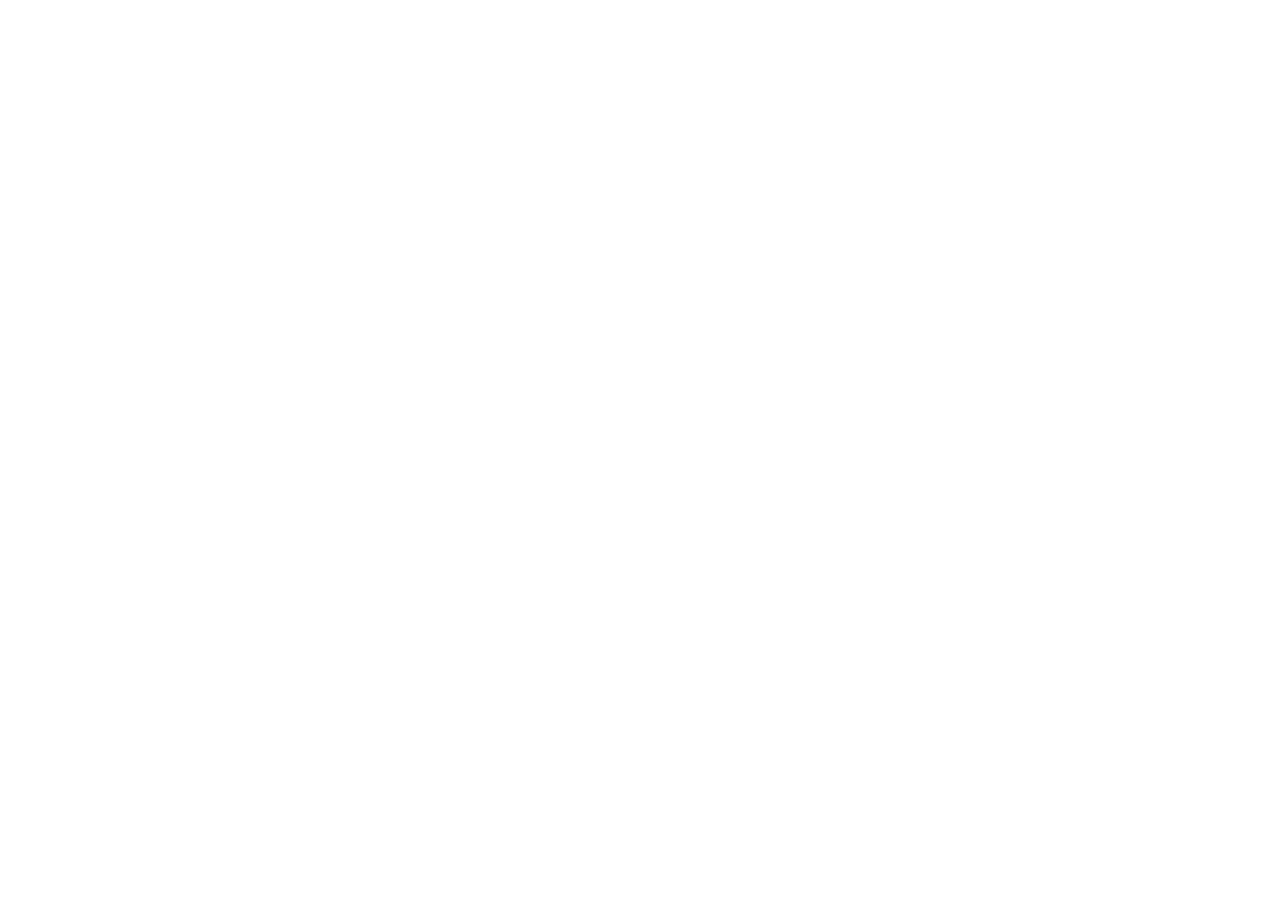
==== commit df64773c: "Redirect to new website" ====
--- a/index.html
+++ b/index.html
@@ -1,390 +1 @@
-<!DOCTYPE html>
-<html  >
-<head>
-  <!-- Site made with Mobirise Website Builder v5.4.1, https://mobirise.com -->
-  <meta charset="UTF-8">
-  <meta http-equiv="X-UA-Compatible" content="IE=edge">
-  <meta name="generator" content="Mobirise v5.4.1, mobirise.com">
-  <meta name="twitter:card" content="summary_large_image"/>
-  <meta name="twitter:image:src" content="assets/images/index-meta.png">
-  <meta property="og:image" content="assets/images/index-meta.png">
-  <meta name="twitter:title" content="Home | Gamer Pirate">
-  <meta name="viewport" content="width=device-width, initial-scale=1, minimum-scale=1">
-  <link rel="shortcut icon" href="assets/images/gamer-pirate-without-text-jpg-white-128x128.png" type="image/x-icon">
-  <meta name="description" content="">
-  
-  
-  <title>Home | Gamer Pirate</title>
-  <link rel="stylesheet" href="assets/web/assets/mobirise-icons/mobirise-icons.css">
-  <link rel="stylesheet" href="assets/bootstrap/css/bootstrap.min.css">
-  <link rel="stylesheet" href="assets/bootstrap/css/bootstrap-grid.min.css">
-  <link rel="stylesheet" href="assets/bootstrap/css/bootstrap-reboot.min.css">
-  <link rel="stylesheet" href="assets/web/assets/gdpr-plugin/gdpr-styles.css">
-  <link rel="stylesheet" href="assets/tether/tether.min.css">
-  <link rel="stylesheet" href="assets/animatecss/animate.min.css">
-  <link rel="stylesheet" href="assets/dropdown/css/style.css">
-  <link rel="stylesheet" href="assets/socicon/css/styles.css">
-  <link rel="stylesheet" href="assets/theme/css/style.css">
-  <link rel="stylesheet" href="assets/gallery/style.css">
-  <link rel="preload" href="https://fonts.googleapis.com/css?family=Rubik:300,300i,400,400i,500,500i,700,700i,900,900i&display=swap" as="style" onload="this.onload=null;this.rel='stylesheet'">
-  <noscript><link rel="stylesheet" href="https://fonts.googleapis.com/css?family=Rubik:300,300i,400,400i,500,500i,700,700i,900,900i&display=swap"></noscript>
-  <link rel="preload" as="style" href="assets/mobirise/css/mbr-additional.css"><link rel="stylesheet" href="assets/mobirise/css/mbr-additional.css" type="text/css">
-  
-  
-  
-  
-</head>
-<body>
-
-<!-- Analytics -->
-UA-130870813-1
-<!-- /Analytics -->
-
-
-  
-  <section class="menu cid-r3TMLS1MFu" once="menu" id="menu1-h">
-
-    
-
-    <nav class="navbar navbar-expand beta-menu navbar-dropdown align-items-center navbar-fixed-top navbar-toggleable-sm">
-        <button class="navbar-toggler navbar-toggler-right" type="button" data-toggle="collapse" data-target="#navbarSupportedContent" aria-controls="navbarSupportedContent" aria-expanded="false" aria-label="Toggle navigation">
-            <div class="hamburger">
-                <span></span>
-                <span></span>
-                <span></span>
-                <span></span>
-            </div>
-        </button>
-        <div class="menu-logo">
-            <div class="navbar-brand">
-                <span class="navbar-logo">
-                    <a href="index.html">
-                         <img src="assets/images/wide-logo-400x60.png" alt="" title="" style="height: 3.8rem;">
-                    </a>
-                </span>
-                
-            </div>
-        </div>
-        <div class="collapse navbar-collapse" id="navbarSupportedContent">
-            <ul class="navbar-nav nav-dropdown nav-right" data-app-modern-menu="true"><li class="nav-item">
-                    <a class="nav-link link text-white display-4" href="games.html">
-                        GAMES</a>
-                </li>
-                <li class="nav-item"><a class="nav-link link text-white display-4" href="https://gamerpirate.github.io/store/">STORE</a></li><li class="nav-item"><a class="nav-link link text-white display-4" href="https://gamerpirate.github.io/downloads">DOWNLOADS</a></li><li class="nav-item"><a class="nav-link link text-white display-4" href="about.html">ABOUT</a></li></ul>
-            
-        </div>
-    </nav>
-</section>
-
-<section class="header4 cid-sjxLs9qmvT" id="header4-9q">
-
-    
-    
-    <div class="container-fluid">
-        <div class="row">
-            <div class="content-wrap">
-                <h1 class="mbr-section-title mbr-fonts-style mbr-white mb-3 display-1">
-                    <strong><br></strong><br><strong>ANTRAVITY 2</strong></h1>
-                
-                <p class="mbr-fonts-style mbr-text mbr-white mb-3 display-7">
-                    Live an inversed life, drive upside down.
-                </p>
-
-                <div class="mbr-section-btn"><a class="btn btn-white-outline display-4" href="https://bit.ly/AV2Igp" target="_blank">DOWNLOAD NOW</a></div>
-            </div>
-        </div>
-    </div>
-</section>
-
-<section class="header1 cid-rBdZje8oKg" id="header1-82">
-
-    
-
-    
-
-    <div class="container">
-        <div class="row justify-content-md-center">
-            <div class="mbr-white col-md-10">
-                <h1 class="mbr-section-title align-center mbr-bold pb-3 mbr-fonts-style display-2">&nbsp;</h1>
-                
-                
-                
-            </div>
-        </div>
-    </div>
-
-</section>
-
-<section class="header1 cid-rXPKGYUKyK" id="header1-8f">
-
-    
-
-    
-
-    <div class="container">
-        <div class="row justify-content-md-center">
-            <div class="mbr-white col-md-10">
-                
-                
-                <p class="mbr-text align-center pb-3 mbr-fonts-style display-5">&nbsp;&nbsp;<br><br><br><br><br><br><br><br><br></p>
-                <div class="mbr-section-btn align-center"><a class="btn btn-md btn-white-outline display-4" href="https://play.google.com/store/apps/details?id=com.gamerpirate.drivinginsanity" target="_blank">
-                        GET IT NOW</a> <a class="btn btn-md btn-white-outline display-4" href="https://gamerpirate.github.io/drivinginsanity" target="_blank">
-                        LEARN MORE</a></div>
-            </div>
-        </div>
-    </div>
-
-</section>
-
-<section class="header1 cid-rY7MDXihOk" id="header1-8t">
-
-    
-
-    
-
-    <div class="container">
-        <div class="row justify-content-md-center">
-            <div class="mbr-white col-md-10">
-                
-                
-                <p class="mbr-text align-center pb-3 mbr-fonts-style display-5">&nbsp;&nbsp;<br><br><br><br><br><br><br><br><br></p>
-                <div class="mbr-section-btn align-center"><a class="btn btn-md btn-white-outline display-4" href="https://play.google.com/store/apps/details?id=com.gamerpirate.justescape" target="_blank">
-                        GET IT NOW</a> <a class="btn btn-md btn-white-outline display-4" href="https://gamerpirate.github.io/justescape" target="_blank">
-                        LEARN MORE</a></div>
-            </div>
-        </div>
-    </div>
-
-</section>
-
-<section class="mbr-section content5 cid-r3TRRzozvq" id="content5-u">
-
-    
-
-    
-
-    <div class="container">
-        <div class="media-container-row">
-            <div class="title col-12 col-md-8">
-                <h2 class="align-center mbr-bold mbr-white pb-3 mbr-fonts-style display-1">
-                    STAY CONNECTED</h2>
-                
-                
-                
-            </div>
-        </div>
-    </div>
-</section>
-
-<section class="cid-r3TOvWptC9" id="social-buttons2-r">
-
-    
-
-    
-
-    <div class="container">
-        <div class="media-container-row">
-            <div class="col-md-8 align-center">
-                
-                <div class="social-list pl-0 mb-0">
-                    <a href="https://www.twitter.com/pages/TheGamerPirate" target="_blank">
-                        <span class="px-2 mbr-iconfont mbr-iconfont-social socicon-twitter socicon" style="color: rgb(255, 255, 255); fill: rgb(255, 255, 255);"></span>
-                    </a>
-                    <a href="https://www.youtube.com/channel/UCGLTTusAjM1GJEF1vPQOJTQ" target="_blank">
-                        <span class="px-2 mbr-iconfont mbr-iconfont-social socicon-youtube socicon" style="color: rgb(255, 255, 255); fill: rgb(255, 255, 255);"></span>
-                    </a>
-                    <a href="https://thegamerpirate.blogspot.com/" target="_blank">
-                        <span class="px-2 mbr-iconfont mbr-iconfont-social socicon-blogger socicon" style="color: rgb(255, 255, 255); fill: rgb(255, 255, 255);"></span>
-                    </a>
-                    <a href="https://discord.gg/Hw2QfGM" target="_blank">
-                        <span class="px-2 mbr-iconfont mbr-iconfont-social socicon-discord socicon" style="color: rgb(255, 255, 255); fill: rgb(255, 255, 255);"></span>
-                    </a>
-                    <a href="https://thegamerpirate.blogspot.com/" target="_blank">
-                        
-                    </a>
-                    <a href="https://discord.gg/Hw2QfGM" target="_blank">
-                        
-                    </a>
-                </div>
-            </div>
-        </div>
-    </div>
-</section>
-
-<section class="mbr-section content5 cid-r3TOep5Vin" id="content5-o">
-
-    
-
-    
-
-    <div class="container">
-        <div class="media-container-row">
-            <div class="title col-12 col-md-8">
-                <h2 class="align-center mbr-bold mbr-white pb-3 mbr-fonts-style display-1">
-                    FEATURED GAMES</h2>
-                
-                
-                
-            </div>
-        </div>
-    </div>
-</section>
-
-<section class="features2 cid-r3TVzKRXhT" id="features2-y">
-
-    
-
-    
-    
-    <div class="container">
-        <div class="media-container-row">
-            <div class="card p-3 col-12 col-md-6 col-lg-4">
-                <div class="card-wrapper">
-                    <div class="card-img">
-                        <a href="https://gamerpirate.github.io/neosquare"><img src="assets/images/cover-purple-676x380.png" alt="" title=""></a>
-                    </div>
-                    <div class="card-box">
-                        
-                        
-                    </div>
-                </div>
-            </div>
-
-            <div class="card p-3 col-12 col-md-6 col-lg-4">
-                <div class="card-wrapper">
-                    <div class="card-img">
-                        <a href="https://gamerpirate.github.io/antravity/antravity2/" target="_blank"><img src="assets/images/betacover-676x380.png" alt="" title=""></a>
-                    </div>
-                    <div class="card-box ">
-                        
-                        
-                    </div>
-                </div>
-            </div>
-
-            <div class="card p-3 col-12 col-md-6 col-lg-4">
-                <div class="card-wrapper">
-                    <div class="card-img">
-                        <a href="https://gamerpirate.github.io/watchout/ultimate-edition.html" target="_blank"><img src="assets/images/supercar-0-492x277.jpg" alt="" title=""></a>
-                    </div>
-                    <div class="card-box">
-                        
-                        
-                    </div>
-                </div>
-            </div>
-
-            
-        </div>
-    </div>
-</section>
-
-<section class="mbr-section content8 cid-rweQwP7I9F" id="content8-6o">
-
-    
-
-    <div class="container">
-        <div class="media-container-row title">
-            <div class="col-12 col-md-8">
-                <div class="mbr-section-btn align-center"><a class="btn btn-white-outline display-4" href="games.html">MORE GAMES</a></div>
-            </div>
-        </div>
-    </div>
-</section>
-
-<section class="mbr-section content5 cid-r3TNZN1uDI" id="content5-l">
-
-    
-
-    
-
-    <div class="container">
-        <div class="media-container-row">
-            <div class="title col-12 col-md-8">
-                <h2 class="align-center mbr-bold mbr-white pb-3 mbr-fonts-style display-1">
-                    FEATURED VIDEOS</h2>
-                
-                
-                
-            </div>
-        </div>
-    </div>
-</section>
-
-<section class="mbr-gallery mbr-slider-carousel cid-r3TO1YY2lM" id="gallery1-m">
-
-    
-
-    <div>
-        <div><!-- Filter --><!-- Gallery --><div class="mbr-gallery-row"><div class="mbr-gallery-layout-default"><div><div><div class="mbr-gallery-item mbr-gallery-item--p2 video-slide" data-video-url="https://www.youtube.com/watch?v=Y-eo0MXZHyE" data-tags="Creative"><div href="#lb-gallery1-m" data-slide-to="0" data-bs-slide-to="0" data-toggle="modal" data-bs-toggle="modal"><div></div><img alt="" src="assets/images/mobirise2021014-2359342021-0-5-0-7-24.jpg"><span class="icon-video"></span></div></div><div class="mbr-gallery-item mbr-gallery-item--p2 video-slide" data-video-url="https://www.youtube.com/watch?v=vAE8Njl49I0" data-tags="Creative"><div href="#lb-gallery1-m" data-slide-to="1" data-bs-slide-to="1" data-toggle="modal" data-bs-toggle="modal"><div></div><img alt="" src="assets/images/mobirise20201117-1858572020-11-4-19-2-44.jpg"><span class="icon-video"></span></div></div><div class="mbr-gallery-item mbr-gallery-item--p2 video-slide" data-video-url="https://www.youtube.com/watch?v=5pqUaxwfYig" data-tags="Animated"><div href="#lb-gallery1-m" data-slide-to="2" data-bs-slide-to="2" data-toggle="modal" data-bs-toggle="modal"><div></div><img alt="" src="assets/images/mobirise20201020-1738372020-10-5-18-6-25.jpg"><span class="icon-video"></span></div></div><div class="mbr-gallery-item mbr-gallery-item--p2 video-slide" data-video-url="https://www.youtube.com/watch?v=CljyOFLcFtg" data-tags="Animated"><div href="#lb-gallery1-m" data-slide-to="3" data-bs-slide-to="3" data-toggle="modal" data-bs-toggle="modal"><div></div><img alt="" src="assets/images/mobirise20201020-1738372020-10-5-18-6-35.jpg"><span class="icon-video"></span></div></div></div></div><div class="clearfix"></div></div></div><!-- Lightbox --><div data-app-prevent-settings="" class="mbr-slider modal fade carousel slide" tabindex="-1" data-keyboard="true" data-bs-keyboard="true" data-interval="false" data-bs-interval="false" id="lb-gallery1-m"><div class="modal-dialog"><div class="modal-content"><div class="modal-body"><div class="carousel-inner"><div class="carousel-item active video-container"><img src="assets/images/cover1-1920x1080.png" alt="" title=""></div><div class="carousel-item video-container"><img src="assets/images/gallery02.jpg" alt="" title=""></div><div class="carousel-item video-container"><img src="assets/images/gallery03.jpg" alt="" title=""></div><div class="carousel-item video-container"><img src="assets/images/gallery03.jpg" alt="" title=""></div></div><a class="carousel-control carousel-control-prev" role="button" data-slide="prev" data-bs-slide="prev" href="#lb-gallery1-m"><span class="mbri-left mbr-iconfont" aria-hidden="true"></span><span class="sr-only visually-hidden">Previous</span></a><a class="carousel-control carousel-control-next" role="button" data-slide="next" data-bs-slide="next" href="#lb-gallery1-m"><span class="mbri-right mbr-iconfont" aria-hidden="true"></span><span class="sr-only visually-hidden">Next</span></a><a class="close" href="#" role="button" data-dismiss="modal" data-bs-dismiss="modal"><span class="sr-only visually-hidden">Close</span></a></div></div></div></div></div>
-    </div>
-
-</section>
-
-<section class="footer5 cid-sqOBEljm7b" once="footers" id="footer5-ai">
-
-    
-
-    
-
-    <div class="container-fluid">
-        <div class="media-container-row">
-            <div class="col-md-1 col-6">
-                <div class="media-wrap">
-                    <a href="index.html">
-                        <img src="assets/images/gamer-pirate-logo-fixed-intensified-300x167.png" alt="">
-                    </a>
-                </div>
-            </div>
-            <div class="col-11 col-6">
-                <p class="mbr-text align-right links mbr-fonts-style display-7">&nbsp; &nbsp; &nbsp; &nbsp; &nbsp; &nbsp; &nbsp; &nbsp; &nbsp; &nbsp; &nbsp; &nbsp; &nbsp; &nbsp; &nbsp; &nbsp; &nbsp; &nbsp; &nbsp; &nbsp; &nbsp; &nbsp; &nbsp; &nbsp; &nbsp; &nbsp; &nbsp; &nbsp; &nbsp; &nbsp; <a href="index.html" class="text-primary">Home</a>&nbsp; &nbsp; &nbsp; &nbsp; &nbsp; &nbsp; &nbsp; &nbsp; &nbsp; &nbsp; &nbsp; &nbsp; &nbsp; &nbsp; &nbsp; &nbsp; &nbsp; &nbsp; &nbsp; &nbsp; &nbsp; &nbsp; &nbsp; &nbsp; &nbsp; &nbsp; &nbsp; &nbsp; &nbsp;<a href="pages.html" class="text-primary">Pages</a>&nbsp; &nbsp; &nbsp; &nbsp; &nbsp; &nbsp; &nbsp; &nbsp; &nbsp; &nbsp; &nbsp; &nbsp; &nbsp; &nbsp; &nbsp; &nbsp; &nbsp; &nbsp; &nbsp; &nbsp; &nbsp; &nbsp; &nbsp; &nbsp; &nbsp; &nbsp; &nbsp; &nbsp; &nbsp; <a href="privacypolicy.html" class="text-primary">Privacy Policy</a><br>&nbsp; &nbsp; &nbsp; &nbsp; &nbsp; &nbsp; &nbsp; &nbsp; &nbsp; &nbsp; &nbsp; &nbsp; &nbsp; &nbsp; &nbsp; &nbsp; &nbsp; &nbsp; &nbsp; &nbsp; &nbsp; &nbsp; &nbsp; &nbsp; &nbsp; &nbsp; &nbsp; &nbsp; &nbsp; &nbsp; <a href="games.html" class="text-primary">Games</a>&nbsp; &nbsp; &nbsp; &nbsp; &nbsp; &nbsp; &nbsp; &nbsp; &nbsp; &nbsp; &nbsp; &nbsp; &nbsp; &nbsp; &nbsp; &nbsp; &nbsp; &nbsp; &nbsp; &nbsp; &nbsp; &nbsp; &nbsp; &nbsp; &nbsp; &nbsp; &nbsp; &nbsp;<a href="about.html" class="text-primary">About</a>&nbsp; &nbsp; &nbsp; &nbsp; &nbsp; &nbsp; &nbsp; &nbsp; &nbsp; &nbsp; &nbsp; &nbsp; &nbsp; &nbsp; &nbsp; &nbsp; &nbsp; &nbsp; &nbsp; &nbsp; &nbsp; &nbsp; &nbsp; &nbsp; &nbsp; &nbsp; &nbsp; &nbsp; &nbsp;&nbsp;<a href="termsofservice.html" class="text-primary">Terms Of Service</a><br>&nbsp; &nbsp; &nbsp; &nbsp; &nbsp; &nbsp; &nbsp; &nbsp; &nbsp; &nbsp; &nbsp; &nbsp; &nbsp; &nbsp; &nbsp; &nbsp; &nbsp; &nbsp; &nbsp; &nbsp; &nbsp; &nbsp; &nbsp; &nbsp; &nbsp; &nbsp; &nbsp; &nbsp; &nbsp; &nbsp; <a href="software.html" class="text-primary">Software</a>&nbsp; &nbsp; &nbsp; &nbsp; &nbsp; &nbsp; &nbsp; &nbsp; &nbsp; &nbsp; &nbsp; &nbsp; &nbsp; &nbsp; &nbsp; &nbsp; &nbsp; &nbsp; &nbsp; &nbsp; &nbsp; &nbsp; &nbsp; &nbsp; &nbsp; &nbsp;<a href="contact.html" class="text-primary">Contact</a>&nbsp; &nbsp; &nbsp; &nbsp; &nbsp; &nbsp; &nbsp; &nbsp; &nbsp; &nbsp; &nbsp; &nbsp; &nbsp; &nbsp; &nbsp; &nbsp; &nbsp; &nbsp; &nbsp; &nbsp; &nbsp; &nbsp; &nbsp; &nbsp; &nbsp; &nbsp; &nbsp; &nbsp;<a href="cookiepolicy.html" class="text-primary">Cookie Policy</a><br>&nbsp; &nbsp; &nbsp; &nbsp; &nbsp; &nbsp; &nbsp; &nbsp; &nbsp; &nbsp; &nbsp; &nbsp; &nbsp; &nbsp; &nbsp; &nbsp; &nbsp; &nbsp; &nbsp; &nbsp; &nbsp; &nbsp; &nbsp; &nbsp; &nbsp; &nbsp; &nbsp; &nbsp; &nbsp; &nbsp; <a href="https://gamerpirate.github.io/store" class="text-primary">Store</a>&nbsp; &nbsp; &nbsp; &nbsp; &nbsp; &nbsp; &nbsp; &nbsp; &nbsp; &nbsp; &nbsp; &nbsp; &nbsp; &nbsp; &nbsp; &nbsp; &nbsp; &nbsp; &nbsp; &nbsp; &nbsp; &nbsp; &nbsp; &nbsp; &nbsp; &nbsp; &nbsp; &nbsp; &nbsp; <a href="collaborate.html" class="text-primary">Collaborate</a><br>&nbsp; &nbsp; &nbsp; &nbsp; &nbsp; &nbsp; &nbsp; &nbsp; &nbsp; &nbsp; &nbsp; &nbsp; &nbsp; &nbsp; &nbsp; &nbsp; &nbsp; &nbsp; &nbsp; &nbsp; &nbsp; &nbsp; &nbsp; &nbsp; &nbsp; &nbsp; &nbsp; &nbsp; &nbsp; &nbsp; <a href="launcher.html" class="text-primary">Launcher</a>&nbsp; &nbsp; &nbsp; &nbsp; &nbsp; &nbsp; &nbsp; &nbsp; &nbsp; &nbsp; &nbsp; &nbsp; &nbsp; &nbsp; &nbsp; &nbsp; &nbsp; &nbsp; &nbsp; &nbsp; &nbsp; &nbsp; &nbsp; &nbsp; &nbsp; <a href="roadmap.html" class="text-primary">Roadmap</a><br>&nbsp; &nbsp; &nbsp; &nbsp; &nbsp; &nbsp; &nbsp; &nbsp; &nbsp; &nbsp; &nbsp; &nbsp; &nbsp; &nbsp; &nbsp; &nbsp; &nbsp; &nbsp; &nbsp; &nbsp; &nbsp; &nbsp; &nbsp; &nbsp; &nbsp; &nbsp; &nbsp; &nbsp; &nbsp; &nbsp; <a href="https://gamerpirate.github.io/downloads" class="text-primary">Downloads</a></p>
-            </div>
-        </div>
-        <!-- <div class="media-container-row">
-            <div class="col-md-12"> -->
-        <div class="footer-lower">
-            <div class="media-container-row">
-                <div class="col-md-12">
-                    <hr>
-                </div>
-            </div>
-            <div class="media-container-row">
-                <div class="col-md-6 copyright">
-                    <p class="mbr-text mbr-fonts-style display-7">© 2021 Gamer Pirate Games. All rights reserved. 
-<br>Unleash Your Inner Gamer™<br>Gamer Pirate Games, an <a href="https://intensified.githu.io" class="text-primary" target="_blank">Intensified Games Studio</a></p>
-                </div>
-                <div class="col-md-6">
-                    <div class="social-list align-right">
-                        <div class="soc-item">
-                            <a href="https://twitter.com/TheGamerPirate" target="_blank">
-                                <span class="mbr-iconfont mbr-iconfont-social socicon-twitter socicon" style="color: rgb(255, 255, 255); fill: rgb(255, 255, 255);"></span>
-                            </a>
-                        </div>
-                        <div class="soc-item">
-                            <a href="https://www.youtube.com/channel/UCGLTTusAjM1GJEF1vPQOJTQ" target="_blank">
-                                <span class="mbr-iconfont mbr-iconfont-social socicon-youtube socicon" style="color: rgb(255, 255, 255); fill: rgb(255, 255, 255);"></span>
-                            </a>
-                        </div>
-                        <div class="soc-item">
-                            <a href="https://thegamerpirate.blogspot.com/" target="_blank">
-                                <span class="mbr-iconfont mbr-iconfont-social socicon-blogger socicon" style="color: rgb(255, 255, 255); fill: rgb(255, 255, 255);"></span>
-                            </a>
-                        </div>
-                        
-                        
-                        
-                    </div>
-                </div>
-            </div>
-            <!-- </div>
-            </div> -->
-        </div>
-
-    </div>
-</section><section style="background-color: #fff; font-family: -apple-system, BlinkMacSystemFont, 'Segoe UI', 'Roboto', 'Helvetica Neue', Arial, sans-serif; color:#aaa; font-size:12px; padding: 0; align-items: center; display: flex;"><a href="https://mobirise.site/j" style="flex: 1 1; height: 3rem; padding-left: 1rem;"></a><p style="flex: 0 0 auto; margin:0; padding-right:1rem;"><a href="https://mobirise.site/t" style="color:#aaa;">Designed</a> with Mobirise site themes</p></section><script src="assets/popper/popper.min.js"></script>  <script src="assets/web/assets/jquery/jquery.min.js"></script>  <script src="assets/bootstrap/js/bootstrap.min.js"></script>  <script src="assets/web/assets/cookies-alert-plugin/cookies-alert-core.js"></script>  <script src="assets/web/assets/cookies-alert-plugin/cookies-alert-script.js"></script>  <script src="assets/tether/tether.min.js"></script>  <script src="assets/smoothscroll/smooth-scroll.js"></script>  <script src="assets/viewportchecker/jquery.viewportchecker.js"></script>  <script src="assets/dropdown/js/nav-dropdown.js"></script>  <script src="assets/dropdown/js/navbar-dropdown.js"></script>  <script src="assets/touchswipe/jquery.touch-swipe.min.js"></script>  <script src="assets/sociallikes/social-likes.js"></script>  <script src="assets/masonry/masonry.pkgd.min.js"></script>  <script src="assets/imagesloaded/imagesloaded.pkgd.min.js"></script>  <script src="assets/bootstrapcarouselswipe/bootstrap-carousel-swipe.js"></script>  <script src="assets/vimeoplayer/jquery.mb.vimeo_player.js"></script>  <script src="assets/theme/js/script.js"></script>  <script src="assets/gallery/player.min.js"></script>  <script src="assets/gallery/script.js"></script>  <script src="assets/slidervideo/script.js"></script>  
-  
-  
-<input name="cookieData" type="hidden" data-cookie-customDialogSelector='null' data-cookie-colorText='#ffffff' data-cookie-colorBg='rgba(0, 0, 0, 0.99)' data-cookie-textButton='Agree' data-cookie-colorButton='' data-cookie-colorLink='#ffffff' data-cookie-underlineLink='true' data-cookie-text="We use cookies to give you the best experience. Read our <a href='cookiepolicy.html'>Cookie Policy</a>.">
-    <input name="animation" type="hidden">
-  </body>
-</html>+<!doctype html><html lang="en"><head><meta charset="utf-8"/><link rel="icon" href="/favicon.ico"/><meta name="viewport" content="width=device-width,initial-scale=1"/><meta name="theme-color" content="#000000"/><meta name="IntenseNation" content="Website it under construction"/><link rel="apple-touch-icon" href="/logo192.png"/><link rel="manifest" href="/manifest.json"/><title>IntenseNation</title><script defer="defer" src="/static/js/main.e6d26dc4.js"></script><link href="/static/css/main.99546be3.css" rel="stylesheet"></head><body><div id="root"></div></body></html>--- a/static/css/main.99546be3.css
+++ b/static/css/main.99546be3.css
@@ -0,0 +1,2 @@
+body{-webkit-font-smoothing:antialiased;-moz-osx-font-smoothing:grayscale;font-family:-apple-system,BlinkMacSystemFont,Segoe UI,Roboto,Oxygen,Ubuntu,Cantarell,Fira Sans,Droid Sans,Helvetica Neue,sans-serif;margin:0}code{font-family:source-code-pro,Menlo,Monaco,Consolas,Courier New,monospace}.App{text-align:center}.App-logo{height:33vmin;pointer-events:none}@media (prefers-reduced-motion:no-preference){.App-logo{-webkit-animation:App-logo-spin 8s infinite alternate;animation:App-logo-spin 8s infinite alternate}}.App-header{align-items:center;background-color:#000;color:#fff;display:flex;flex-direction:column;font-size:calc(10px + 2vmin);justify-content:center;min-height:100vh}.App-link{color:#c00000}@-webkit-keyframes App-logo-spin{0%{-webkit-transform:translate(-20px);transform:translate(-20px)}to{-webkit-transform:translate(20px);transform:translate(20px)}}@keyframes App-logo-spin{0%{-webkit-transform:translate(-20px);transform:translate(-20px)}to{-webkit-transform:translate(20px);transform:translate(20px)}}
+/*# sourceMappingURL=main.99546be3.css.map*/